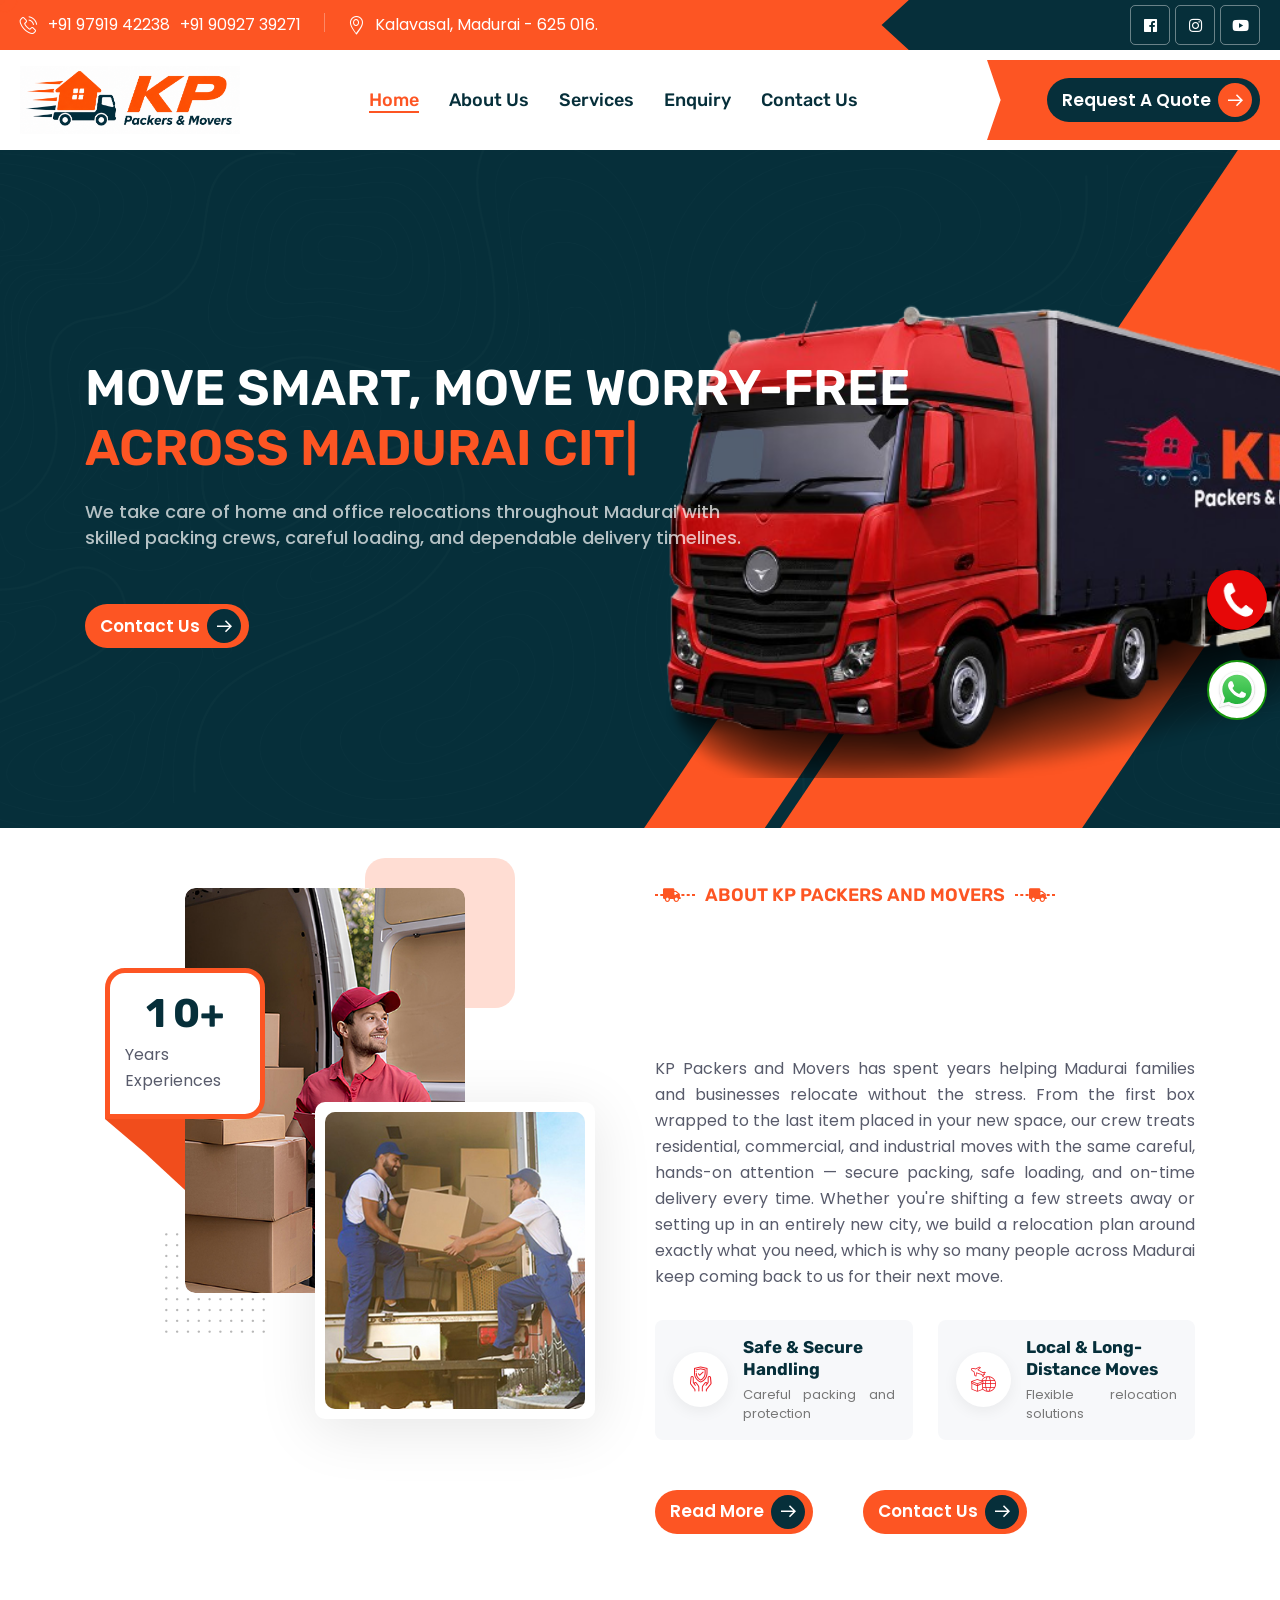
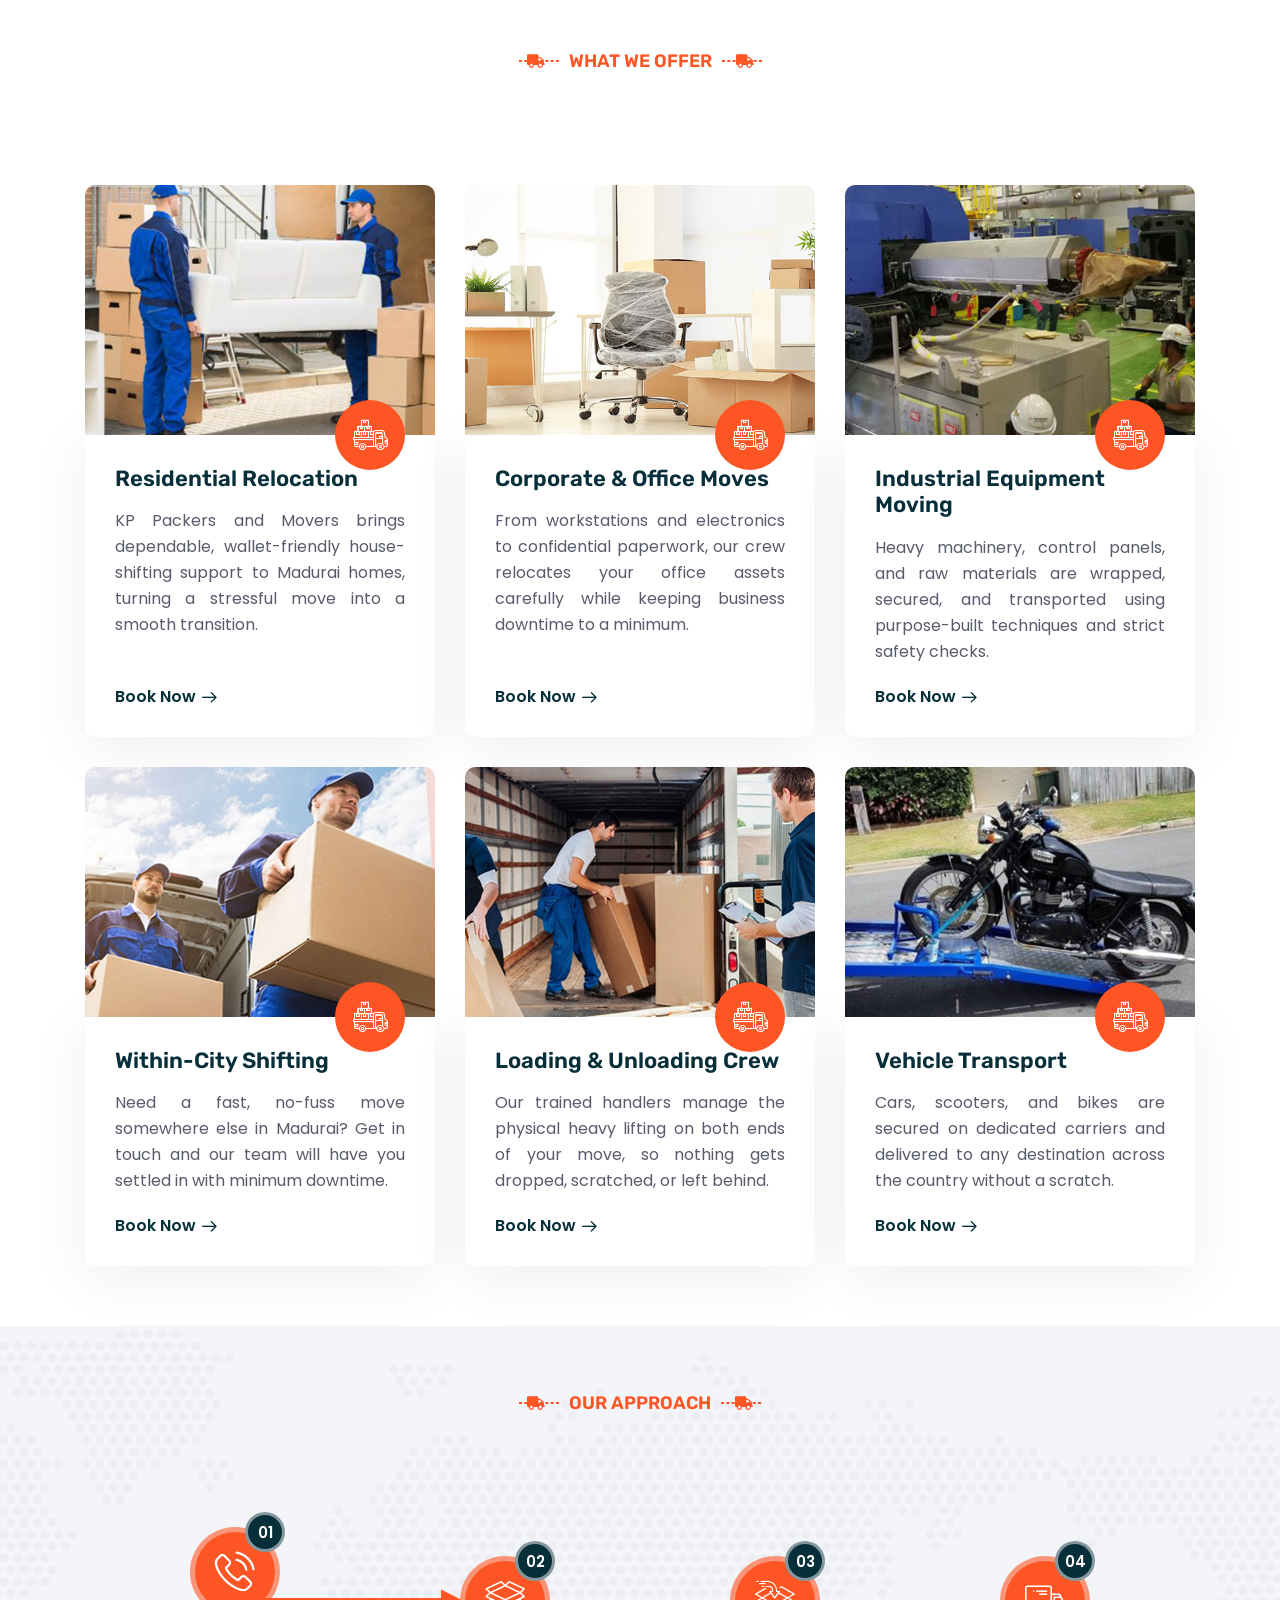
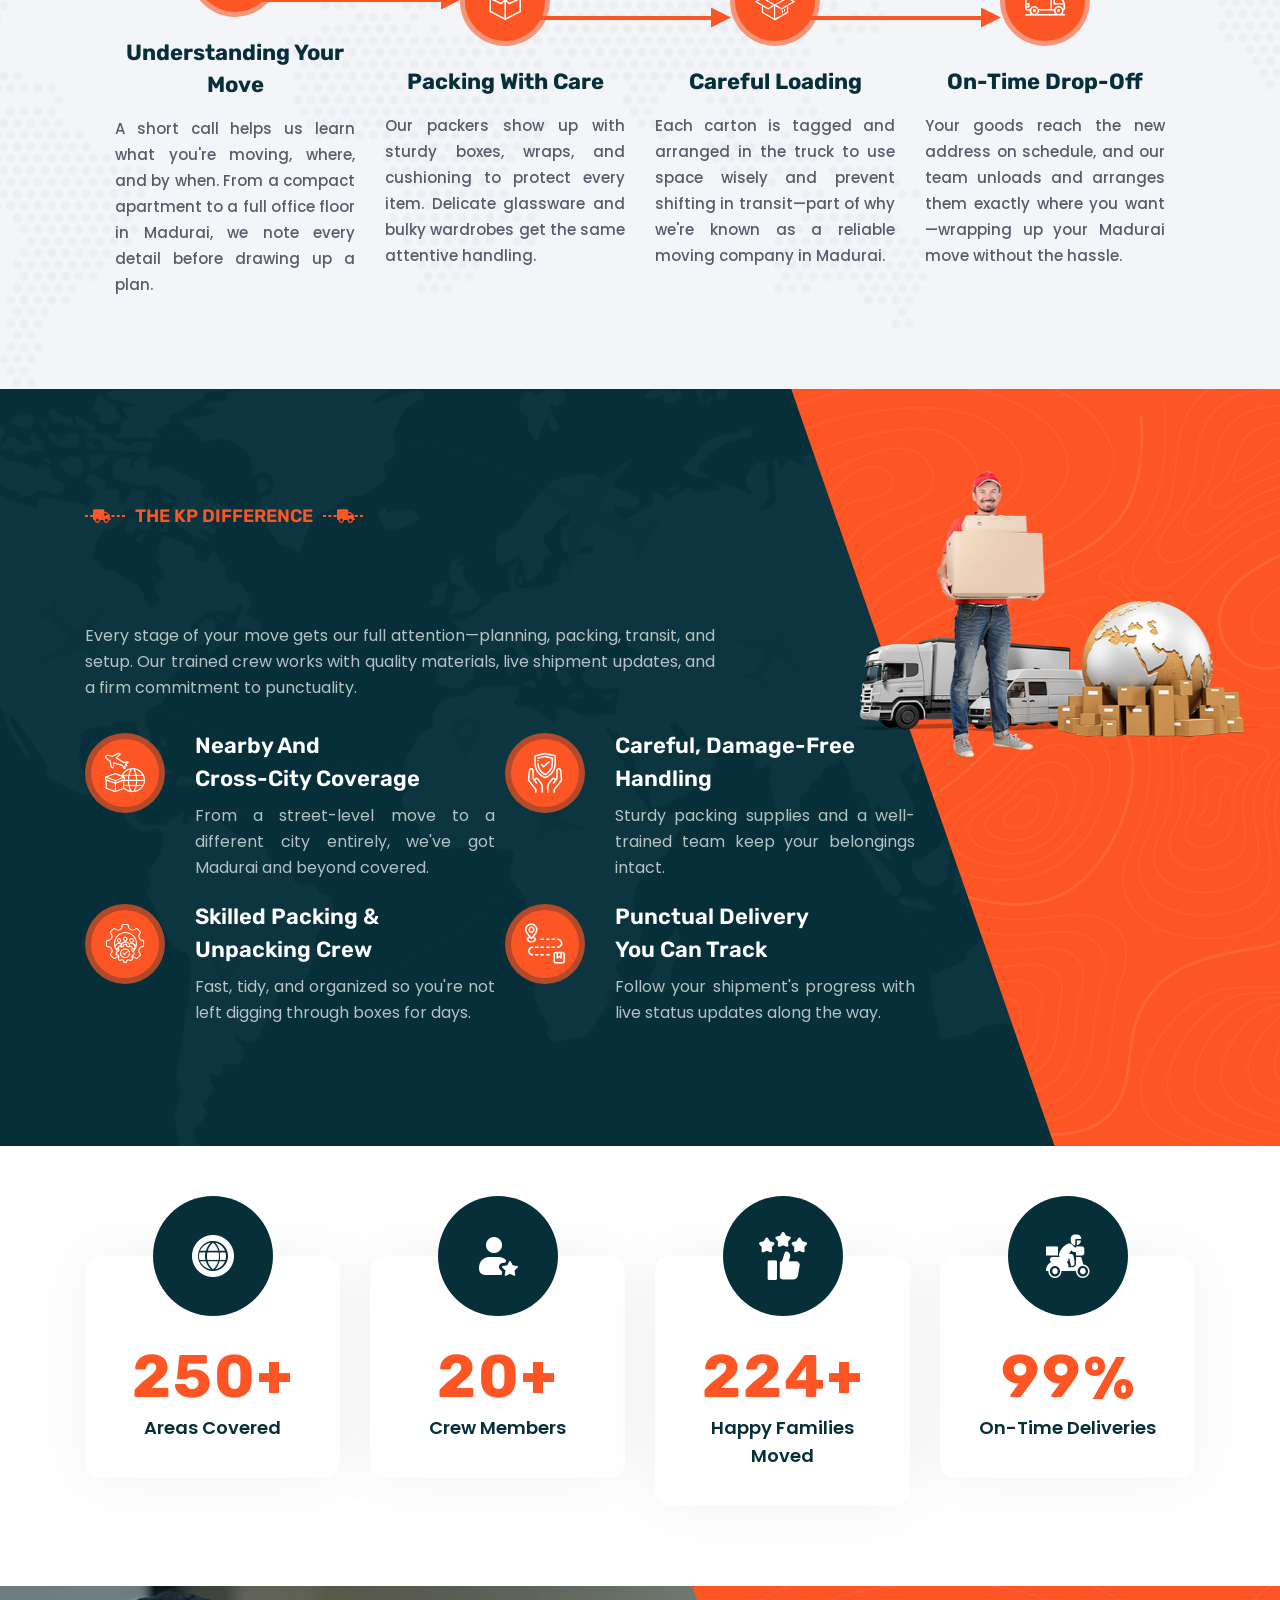
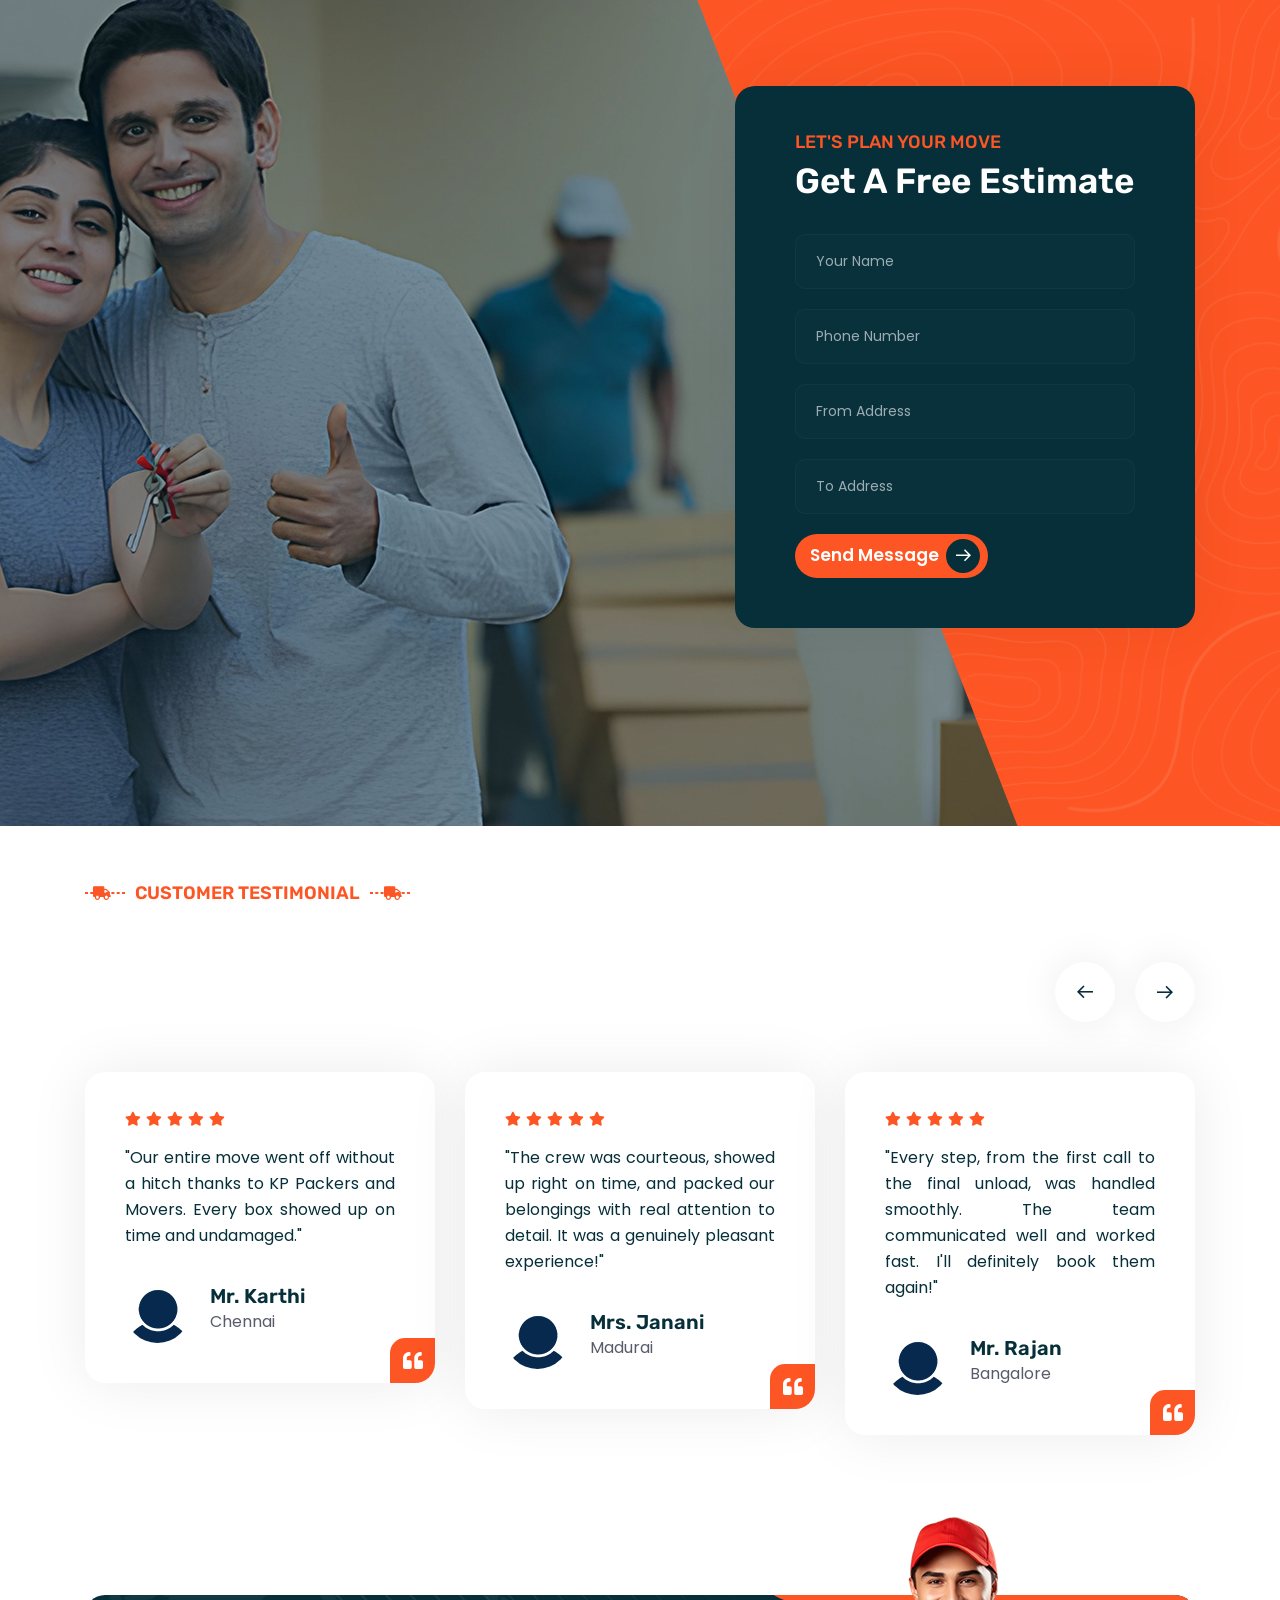
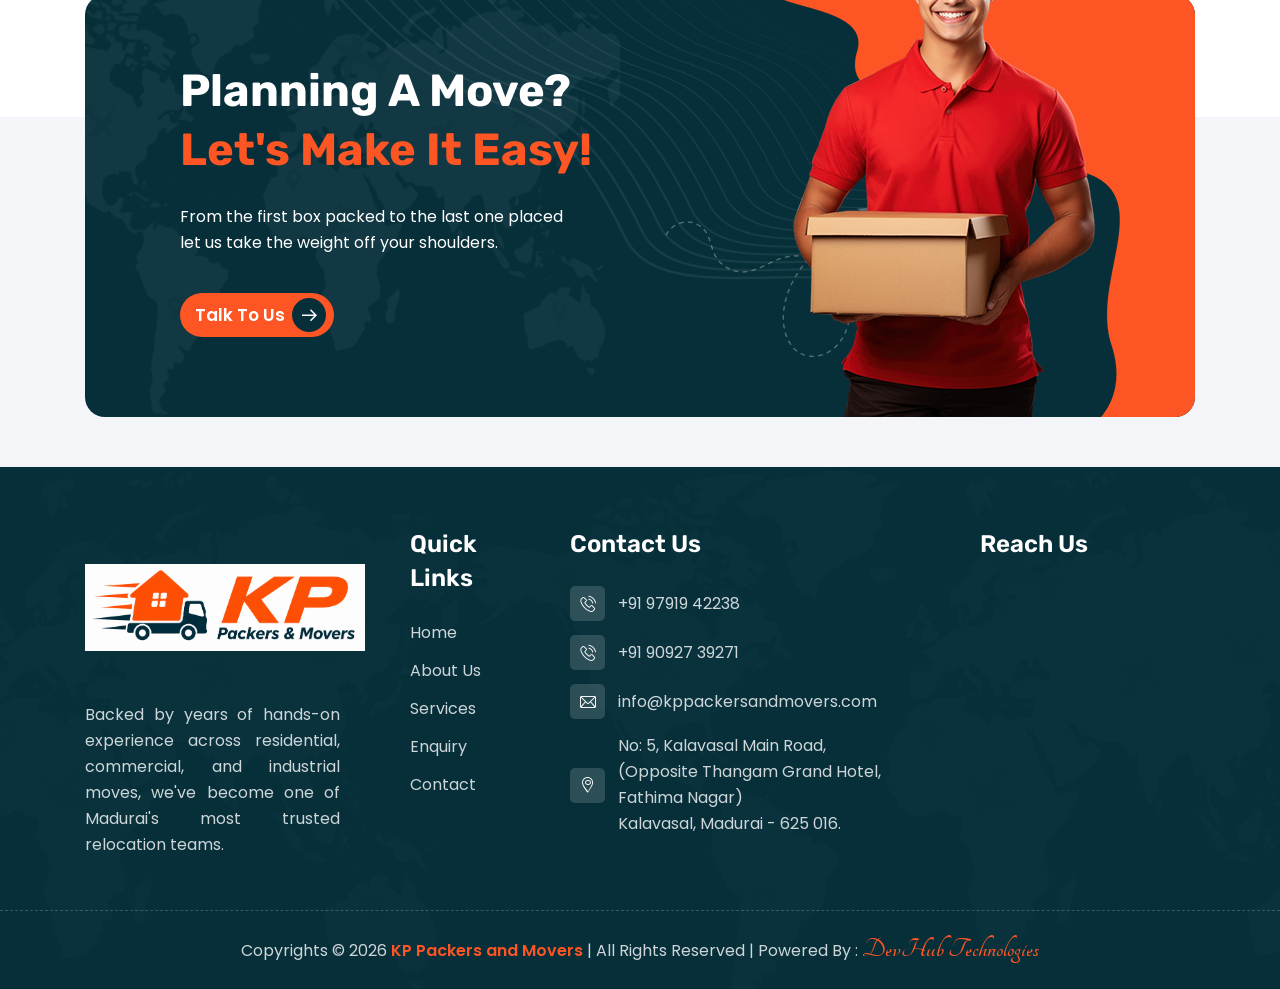
==== index.html @ ea87cc1e "Add files via upload" ====
<!DOCTYPE html>
<html lang="en">


<head>

    <meta charset="UTF-8" />
    <meta name="viewport" content="width=device-width, initial-scale=1.0" />
    <title> KP Packers and Movers | Relocation Experts in Madurai | Movers Near Madurai | Home & Office Shifting in Madurai | #1 Rated Movers in Madurai | Residential Shifting Madurai | Nearby Moving Company Madurai | Certified Relocation Team Madurai | Top Rated Shifting Company Madurai | End-to-End Moving Solutions Madurai | Household Shifting Experts Madurai | KP Movers Madurai | Movers Close To Me | Leading Relocation Company Madurai</title>

    <meta name="description" content="KP Packers and Movers delivers dependable relocation support for homes, offices, and factories across Madurai. Our team handles packing, unpacking, loading, and unloading so your move stays hassle-free from start to finish. Choose Madurai's trusted relocation partner for smooth, damage-free house and office shifting." />

    <meta name="keywords" content="Household Shifting Experts Madurai, KP Movers Madurai, Movers Close To Me, Moving Company Contact Number Madurai, Leading Relocation Company Madurai, Relocation Experts in Madurai, KP Movers Madurai City, Movers Near Madurai, Home and Office Shifting in Madurai, #1 Rated Movers in Madurai, Residential Shifting Madurai, Nearby Moving Company Madurai, Certified Relocation Team Madurai, Top Rated Shifting Company Madurai, End-to-End Moving Solutions Madurai" />

        
    <!-- favicons Icons -->
    <link rel="apple-touch-icon" sizes="180x180" href="assets/images/favicon.png" />
    <link rel="icon" type="image/png" sizes="32x32" href="assets/images/favicon.png" />
    <link rel="icon" type="image/png" sizes="16x16" href="assets/images/favicon.png" />
    <link rel="manifest" href="assets/images/favicon.png" />

    <!-- fonts -->
    <link rel="preconnect" href="https://fonts.googleapis.com/">
    <link rel="preconnect" href="https://fonts.gstatic.com/" crossorigin>
    <link
        href="https://fonts.googleapis.com/css2?family=Poppins:ital,wght@0,100;0,200;0,300;0,400;0,500;0,600;0,700;0,800;0,900;1,100;1,200;1,300;1,400;1,500;1,600;1,700;1,800;1,900&amp;display=swap"
        rel="stylesheet">
    <link href="https://fonts.googleapis.com/css2?family=Rubik:ital,wght@0,300..900;1,300..900&amp;display=swap"
        rel="stylesheet">
    <link type="text/css" rel="stylesheet" href="https://fonts.googleapis.com/css?family=Tangerine">

    <link rel="stylesheet" href="assets/css/bootstrap.min.css" />
    <link rel="stylesheet" href="assets/css/animate.min.css" />
    <link rel="stylesheet" href="assets/css/custom-animate.css" />
    <link rel="stylesheet" href="assets/css/swiper.min.css" />
    <link rel="stylesheet" href="assets/css/font-awesome-all.css" />
    <link rel="stylesheet" href="assets/css/jarallax.css" />
    <link rel="stylesheet" href="assets/css/jquery.magnific-popup.css" />
    <link rel="stylesheet" href="assets/css/flaticon.css">
    <link rel="stylesheet" href="assets/css/owl.carousel.min.css" />
    <link rel="stylesheet" href="assets/css/owl.theme.default.min.css" />
    <link rel="stylesheet" href="assets/css/nice-select.css" />
    <link rel="stylesheet" href="assets/css/jquery-ui.css" />
    <link rel="stylesheet" href="assets/css/aos.css" />
    <link rel="stylesheet" href="assets/css/odometer.min.css" />


    <link rel="stylesheet" href="assets/css/module-css/slider.css" />
    <link rel="stylesheet" href="assets/css/module-css/banner.css" />
    <link rel="stylesheet" href="assets/css/module-css/footer.css" />
    <link rel="stylesheet" href="assets/css/module-css/about.css" />
    <link rel="stylesheet" href="assets/css/module-css/service.css" />
    <link rel="stylesheet" href="assets/css/module-css/counter.css" />
    <link rel="stylesheet" href="assets/css/module-css/why-choose.css" />
    <link rel="stylesheet" href="assets/css/module-css/project.css" />
    <link rel="stylesheet" href="assets/css/module-css/video.css" />
    <link rel="stylesheet" href="assets/css/module-css/team.css" />
    <link rel="stylesheet" href="assets/css/module-css/brand.css" />
    <link rel="stylesheet" href="assets/css/module-css/download-app.css" />
    <link rel="stylesheet" href="assets/css/module-css/testimonial.css" />
    <link rel="stylesheet" href="assets/css/module-css/blog.css" />
    <link rel="stylesheet" href="assets/css/module-css/sliding-text.css" />
    <link rel="stylesheet" href="assets/css/module-css/skill.css" />
    <link rel="stylesheet" href="assets/css/module-css/process.css" />
    <link rel="stylesheet" href="assets/css/module-css/faq.css" />
    <link rel="stylesheet" href="assets/css/module-css/feature.css" />
    <link rel="stylesheet" href="assets/css/module-css/cta.css" />
    <link rel="stylesheet" href="assets/css/module-css/error.css" />
    <link rel="stylesheet" href="assets/css/module-css/page-header.css" />
    <link rel="stylesheet" href="assets/css/module-css/office-location.css" />
    <link rel="stylesheet" href="assets/css/module-css/find-transport.css" />
    <link rel="stylesheet" href="assets/css/module-css/pricing.css" />
    <link rel="stylesheet" href="assets/css/module-css/contact.css" />


    <!-- template styles -->
    <link rel="stylesheet" href="assets/css/style.css" />
    <link rel="stylesheet" href="assets/css/responsive.css" />

    <!-- Override: show services as a static 3-column grid, no carousel scroll -->
    <style>
        .services-two__carousel.owl-carousel {
            display: block !important;
        }
        .services-two__carousel.owl-carousel .owl-stage-outer {
            overflow: visible !important;
        }
        .services-two__carousel.owl-carousel .owl-stage {
            display: flex !important;
            flex-wrap: wrap !important;
            transform: none !important;
            width: 100% !important;
        }
        .services-two__carousel.owl-carousel .owl-item {
            width: 33.3333% !important;
            display: inline-block !important;
            float: none !important;
            padding: 0 15px 30px;
            box-sizing: border-box;
        }
        .services-two__carousel.owl-carousel .owl-nav,
        .services-two__carousel.owl-carousel .owl-dots {
            display: none !important;
        }
        @media (max-width: 991px) {
            .services-two__carousel.owl-carousel .owl-item {
                width: 50% !important;
            }
        }
        @media (max-width: 575px) {
            .services-two__carousel.owl-carousel .owl-item {
                width: 100% !important;
            }
        }
    </style>

</head>

<body class="custom-cursor">



    <div class="custom-cursor__cursor"></div>
    <div class="custom-cursor__cursor-two"></div>


    <div class="page-wrapper">

        <header class="main-header-two">
            <div class="main-menu-two__top">
                <div class="main-menu-two__top-inner">
                    <ul class="list-unstyled main-menu-two__contact-list">
                        <li>
                            <div class="icon">
                                <i class="icon-phone-call"></i>
                            </div>
                            <div class="text">
                                <p><a href="tel:+919791942238">+91 97919 42238</a></p>
                            </div>
                            <div class="text">
                                <p><a href="tel:+919092739271">+91 90927 39271</a></p>
                            </div>
                        </li>
                       
                        <li>
                            <div class="icon">
                                <i class="icon-location1"></i>
                            </div>
                            <div class="text">
                                <p>Kalavasal, Madurai - 625 016.</p>
                            </div>
                        </li>
                    </ul>
                    <div class="main-menu-two__top-right">
                     
                        <div class="main-menu-two__social">
                            <a href="#"><i class="fab fa-facebook"></i></a>
                            <a href="#"><i class="fab fa-instagram"></i></a>
                            <a href="#"><i class="fab fa-youtube"></i></a>
                        </div>
                    </div>
                </div>
            </div>
            <nav class="main-menu">
                <div class="main-menu-two__wrapper">
                    <div class="main-menu-two__wrapper-inner">
                        <div class="main-menu-two__left">
                            <div class="main-menu-two__logo">
                                <a href="index.html"><img src="assets/images/logo.png" alt="" style="width: 220px; height: 100px; object-fit: contain;"></a>
                            </div>
                        </div>
                        <div class="main-menu-two__main-menu-box">
                            <a href="#" class="mobile-nav__toggler"><i class="fa fa-bars"></i></a>
                            <ul class="main-menu__list">
                                
                                <li>
                                    <a href="index.html">Home</a>
                                </li>

                                <li>
                                    <a href="about-us.html">About Us</a>
                                </li>

                                <li>
                                    <a href="services.html">Services</a>
                                </li>
                                
                                 <li>
                                    <a href="enquiry.html">Enquiry</a>
                                </li>

                                <li>
                                    <a href="contact.html">Contact Us</a>
                                </li>
                            </ul>
                        </div>
                        <div class="main-menu-two__right">
                            <div class="main-menu-two__right-content">
                                <div class="main-menu-two__call">
                                    <div class="main-menu-two__call-icon">
                                        <i class="icon-phone-call"></i>
                                    </div>
                                    <div class="main-menu-two__call-content">
                                        <p class="main-menu-two__call-sub-title">Call Us</p>
                                        <h5 class="main-menu-two__call-number"><a href="tel:+919791942238">+91 97919 42238</a></h5>
                                    </div>
                                </div>
                              
                                <div class="main-menu-two__btn-box">
                                    <a href="enquiry.html" class="thm-btn">Request a Quote<span><i
                                                class="icon-right-arrow"></i></span></a>
                                </div>
                            </div>
                        </div>
                    </div>
                </div>
            </nav>
        </header>

        <div class="stricky-header stricked-menu main-menu main-menu-two">
            <div class="sticky-header__content"></div><!-- /.sticky-header__content -->
        </div><!-- /.stricky-header -->

        <!-- Banner One Start -->
        <section class="banner-one">
            <div class="banner-one__pattern"
                style="background-image: url(assets/images/shapes/banner-ong-pattern.png);"></div>
            <div class="banner-one__img" data-aos="fade-left" data-aos-duration="1000" data-aos-delay="0">
                <img src="assets/images/banner01.png" alt="" style="width: 800px; height: 500px; object-fit: contain;">
            </div>
            <div class="banner-one__line-shpae1"></div>
            <div class="banner-one__line-shpae2"></div>
            <div class="container">
                <div class="banner-one__inner">
                    <div class="banner-one__content-box">
                        <h2 class="banner-one__title">Move Smart, Move Worry-Free<br>
                            <span class="typed-effect" id="type-1" data-strings="Across Madurai City"></span>
                        </h2>
                        <p class="banner-one__text">We take care of home and office relocations throughout Madurai with<br>skilled packing crews, careful loading, and dependable delivery timelines.</p>
                        <div class="banner-one__btn-and-review-box">
                            <div class="banner-one__btn-box">
                                <a href="contact.html" class="thm-btn">Contact Us
                                    <span><i class="icon-right-arrow"></i></span>
                                </a>
                            </div>
                            
                        </div>
                    </div>
                </div>
            </div>
        </section>
        <!--Banner One End -->

        <!--About Three Start -->
        <section class="about-three">
            <div class="container">
                <div class="row">
                    <div class="col-xl-6">
                        <div class="about-three__left wow slideInLeft" data-wow-delay="100ms"
                            data-wow-duration="2500ms">
                            <div class="about-three__img-box">
                                <div class="about-three__img">
                                    <img src="assets/images/resources/about-three-img-1.jpg" alt="">
                                </div>
                                <div class="about-three__img-2">
                                    <img src="assets/images/resources/about-three-img-2.jpg" alt="">
                                </div>
                                <div class="about-three__shape-2 float-bob-y">
                                    <img src="assets/images/shapes/about-three-shape-2.png" alt="">
                                </div>
                                <div class="about-three__experience-box">
                                    <div class="about-three__count-box">
                                        <h3 class="odometer" data-count="10">00</h3>
                                        <span>+</span>
                                    </div>
                                    <p class="about-three__experience-text">Years Experiences</p>
                                </div>
                                <div class="about-three__shape-1 float-bob-x"></div>
                            </div>
                        </div>
                    </div>
                    <div class="col-xl-6">
                        <div class="about-three__right wow fadeInRight" data-wow-delay="300ms">
                            <div class="section-title text-left sec-title-animation animation-style2">
                                <div class="section-title__tagline-box">
                                    <span class="section-title__tagline-border"></span>
                                    <div class="section-title__shape-1">
                                        <i class="fas fa-truck"></i>
                                    </div>
                                    <h6 class="section-title__tagline">ABOUT KP PACKERS AND MOVERS</h6>
                                    <span class="section-title__tagline-border"></span>
                                    <div class="section-title__shape-2">
                                        <i class="fas fa-truck"></i>
                                    </div>
                                </div>
                                <h3 class="section-title__title title-animation">Madurai's Trusted <span>Relocation Partner</span>
                                </h3>
                            </div>
                            <p class="about-three__text">KP Packers and Movers has spent years helping Madurai families and businesses relocate without the stress. From the first box wrapped to the last item placed in your new space, our crew treats residential, commercial, and industrial moves with the same careful, hands-on attention — secure packing, safe loading, and on-time delivery every time. Whether you're shifting a few streets away or setting up in an entirely new city, we build a relocation plan around exactly what you need, which is why so many people across Madurai keep coming back to us for their next move.</p>
                            <ul class="key-features list-unstyled">

                            <!-- <li>
                                <div class="key-features__icon">
                                    <span class="icon-professional-services"></span>
                                </div>
                                <div class="key-features__content">
                                    <h4>10+ Years of Experience</h4>
                                    <p>Trusted relocation expertise</p>
                                </div>
                            </li> -->

                            <li>
                                <div class="key-features__icon">
                                    <span class="icon-protection"></span>
                                </div>
                                <div class="key-features__content">
                                    <h4>Safe & Secure Handling</h4>
                                    <p>Careful packing and protection</p>
                                </div>
                            </li>

                            <li>
                                <div class="key-features__icon">
                                    <span class="icon-international-shipping"></span>
                                </div>
                                <div class="key-features__content">
                                    <h4>Local & Long-Distance Moves</h4>
                                    <p>Flexible relocation solutions</p>
                                </div>
                            </li>

                            <!-- <li>
                                <div class="key-features__icon">
                                    <span class="icon-delivery-man-1"></span>
                                </div>
                                <div class="key-features__content">
                                    <h4>On-Time Delivery</h4>
                                    <p>Reliable and timely service</p>
                                </div>
                            </li> -->

                        </ul>

                            <div class="about-three__btn-and-video">
                                <div class="about-three__btn-box">
                                    <a href="about-us.html" class="thm-btn">Read More<span><i
                                                class="icon-right-arrow"></i></span></a>
                                </div>
                                
                                <div class="about-three__btn-box">
                                    <a href="contact.html" class="thm-btn">Contact Us<span><i
                                                class="icon-right-arrow"></i></span></a>
                                </div>

                            </div>
                        </div>
                    </div>
                </div>
            </div>
        </section>
        <!--About Three End -->

        
        <!-- Services Two Start -->
        <section class="services-two">
            <div class="container">

                <div class="section-title text-center sec-title-animation animation-style1">
                    <div class="section-title__tagline-box">
                        <span class="section-title__tagline-border"></span>

                        <div class="section-title__shape-1">
                            <i class="fas fa-truck"></i>
                        </div>

                        <h6 class="section-title__tagline">What We Offer</h6>

                        <span class="section-title__tagline-border"></span>

                        <div class="section-title__shape-2">
                            <i class="fas fa-truck"></i>
                        </div>
                    </div>

                    <h3 class="section-title__title title-animation">
                        Our Services<br>
                    </h3>
                </div>

                <!-- Services Grid Start -->
                <div class="services-two__grid">

                    <!-- Service 1 -->
                    <div class="services-two__single">
                        <div class="services-two__img">
                            <img src="assets/images/services/services1.jpg"
                                alt="Residential Relocation">
                        </div>

                        <div class="services-two__content">
                            <div class="services-two__icon">
                                <span class="icon-shipment"></span>
                            </div>

                            <div class="services-two__title">
                                <h3>
                                    <a href="enquiry.html">
                                        Residential Relocation
                                    </a>
                                </h3>
                            </div>

                            <p class="services-two__text">
                                KP Packers and Movers brings dependable, wallet-friendly
                                house-shifting support to Madurai homes, turning a stressful
                                move into a smooth transition.
                            </p>

                            <div class="services-two__btn">
                                <a href="enquiry.html">
                                    Book Now <span class="icon-next"></span>
                                </a>
                            </div>
                        </div>
                    </div>

                    <!-- Service 2 -->
                    <div class="services-two__single">
                        <div class="services-two__img">
                            <img src="assets/images/services/services2.jpg"
                                alt="Corporate and Office Moves">
                        </div>

                        <div class="services-two__content">
                            <div class="services-two__icon">
                                <span class="icon-shipment"></span>
                            </div>

                            <div class="services-two__title">
                                <h3>
                                    <a href="enquiry.html">
                                        Corporate & Office Moves
                                    </a>
                                </h3>
                            </div>

                            <p class="services-two__text">
                                From workstations and electronics to confidential paperwork,
                                our crew relocates your office assets carefully while keeping
                                business downtime to a minimum.
                            </p>

                            <div class="services-two__btn">
                                <a href="enquiry.html">
                                    Book Now <span class="icon-next"></span>
                                </a>
                            </div>
                        </div>
                    </div>

                    <!-- Service 3 -->
                    <div class="services-two__single">
                        <div class="services-two__img">
                            <img src="assets/images/services/services3.jpg"
                                alt="Industrial Equipment Moving">
                        </div>

                        <div class="services-two__content">
                            <div class="services-two__icon">
                                <span class="icon-shipment"></span>
                            </div>

                            <div class="services-two__title">
                                <h3>
                                    <a href="enquiry.html">
                                        Industrial Equipment Moving
                                    </a>
                                </h3>
                            </div>

                            <p class="services-two__text">
                                Heavy machinery, control panels, and raw materials are wrapped,
                                secured, and transported using purpose-built techniques and
                                strict safety checks.
                            </p>

                            <div class="services-two__btn">
                                <a href="enquiry.html">
                                    Book Now <span class="icon-next"></span>
                                </a>
                            </div>
                        </div>
                    </div>

                    <!-- Service 4 -->
                    <div class="services-two__single">
                        <div class="services-two__img">
                            <img src="assets/images/services/services4.jpg"
                                alt="Within City Shifting">
                        </div>

                        <div class="services-two__content">
                            <div class="services-two__icon">
                                <span class="icon-shipment"></span>
                            </div>

                            <div class="services-two__title">
                                <h3>
                                    <a href="enquiry.html">
                                        Within-City Shifting
                                    </a>
                                </h3>
                            </div>

                            <p class="services-two__text">
                                Need a fast, no-fuss move somewhere else in Madurai?
                                Get in touch and our team will have you settled in with
                                minimum downtime.
                            </p>

                            <div class="services-two__btn">
                                <a href="enquiry.html">
                                    Book Now <span class="icon-next"></span>
                                </a>
                            </div>
                        </div>
                    </div>

                    <!-- Service 5 -->
                    <div class="services-two__single">
                        <div class="services-two__img">
                            <img src="assets/images/services/services5.jpg"
                                alt="Loading and Unloading Crew">
                        </div>

                        <div class="services-two__content">
                            <div class="services-two__icon">
                                <span class="icon-shipment"></span>
                            </div>

                            <div class="services-two__title">
                                <h3>
                                    <a href="enquiry.html">
                                        Loading & Unloading Crew
                                    </a>
                                </h3>
                            </div>

                            <p class="services-two__text">
                                Our trained handlers manage the physical heavy lifting on
                                both ends of your move, so nothing gets dropped, scratched,
                                or left behind.
                            </p>

                            <div class="services-two__btn">
                                <a href="enquiry.html">
                                    Book Now <span class="icon-next"></span>
                                </a>
                            </div>
                        </div>
                    </div>

                    <!-- Service 6 -->
                    <div class="services-two__single">
                        <div class="services-two__img">
                            <img src="assets/images/services/services6.jpg"
                                alt="Vehicle Transport">
                        </div>

                        <div class="services-two__content">
                            <div class="services-two__icon">
                                <span class="icon-shipment"></span>
                            </div>

                            <div class="services-two__title">
                                <h3>
                                    <a href="enquiry.html">
                                        Vehicle Transport
                                    </a>
                                </h3>
                            </div>

                            <p class="services-two__text">
                                Cars, scooters, and bikes are secured on dedicated carriers
                                and delivered to any destination across the country without
                                a scratch.
                            </p>

                            <div class="services-two__btn">
                                <a href="enquiry.html">
                                    Book Now <span class="icon-next"></span>
                                </a>
                            </div>
                        </div>
                    </div>

                </div>
                <!-- Services Grid End -->

            </div>
        </section>
        <!-- Services Two End -->



         <!--Process One Start -->
        <section class="process-one">
            <div class="process-one__map" style="background-image: url(assets/images/shapes/process-one-map.png);">
            </div>
            <div class="container">
                <div class="section-title text-center sec-title-animation animation-style2">
                    <div class="section-title__tagline-box">
                        <span class="section-title__tagline-border"></span>
                        <div class="section-title__shape-1">
                            <i class="fas fa-truck"></i>
                        </div>
                        <h6 class="section-title__tagline">Our Approach</h6>
                        <span class="section-title__tagline-border"></span>
                        <div class="section-title__shape-2">
                            <i class="fas fa-truck"></i>
                        </div>
                    </div>
                    <h3 class="section-title__title title-animation">How A Move <span>Comes Together</span>
                    </h3>
                </div>
                <div class="process-one__inner">
                    <ul class="process-one__list list-unstyled">
                        <li>
                            <div class="process-one__icon">
                                <span class="icon-phone-call"></span>
                                <div class="process-one__count"></div>
                            </div>
                            <h4 class="process-one__title">Understanding Your Move</h4>
                            <p class="process-one__text">A short call helps us learn what you're moving, where, and by when. From a compact apartment to a full office floor in Madurai, we note every detail before drawing up a plan.</p>
                            <div class="process-one__shpae-1"></div>
                        </li>
                        <li>
                            <div class="process-one__icon">
                                <span class="icon-box1"></span>
                                <div class="process-one__count"></div>
                            </div>
                            <h4 class="process-one__title">Packing With Care</h4>
                            <p class="process-one__text">Our packers show up with sturdy boxes, wraps, and cushioning to protect every item. Delicate glassware and bulky wardrobes get the same attentive handling.</p>
                            <div class="process-one__shpae-1"></div>
                        </li>
                        <li>
                            <div class="process-one__icon">
                                <span class="icon-packaging"></span>
                                <div class="process-one__count"></div>
                            </div>
                            <h4 class="process-one__title">Careful Loading</h4>
                            <p class="process-one__text">Each carton is tagged and arranged in the truck to use space wisely and prevent shifting in transit—part of why we're known as a reliable moving company in Madurai.</p>
                            <div class="process-one__shpae-1"></div>
                        </li>
                        <li>
                            <div class="process-one__icon">
                                <span class="icon-truck"></span>
                                <div class="process-one__count"></div>
                            </div>
                            <h4 class="process-one__title">On-Time Drop-Off</h4>
                            <p class="process-one__text">Your goods reach the new address on schedule, and our team unloads and arranges them exactly where you want—wrapping up your Madurai move without the hassle.</p>
                        </li>
                    </ul>
                </div>
            </div>
        </section>
        <!--Process Steps One End -->

        <!--Why Choose Two Start-->
        <section class="why-choose-two">
            <div class="why-choose-two__pattern"
                style="background-image: url(assets/images/shapes/why-choose-two-pattern.png);"></div>
            <div class="why-choose-two__bg-box">
                <div class="why-choose-two__shape-bg"
                    style="background-image: url(assets/images/shapes/why-choose-two-shpae-bg.png);"></div>
            </div>
            <div class="why-choose-two__img reveal">
                <img src="assets/images/resources/why-choose-two-img-1.png" alt="">
            </div>
           
            <div class="container">
                <div class="row">
                    <div class="col-xl-8">
                        <div class="why-choose-two__left">
                            <div class="why-choose-two__title-box">
                                <div class="section-title text-left sec-title-animation animation-style1">
                                    <div class="section-title__tagline-box">
                                        <span class="section-title__tagline-border"></span>
                                        <div class="section-title__shape-1">
                                            <i class="fas fa-truck"></i>
                                        </div>
                                        <h6 class="section-title__tagline">The KP Difference</h6>
                                        <span class="section-title__tagline-border"></span>
                                        <div class="section-title__shape-2">
                                            <i class="fas fa-truck"></i>
                                        </div>
                                    </div>
                                    <h3 class="section-title__title title-animation">Why Families Choose Us:
                                    </h3>
                                </div>
                                <p class="why-choose-two__text">Every stage of your move gets our full attention—planning, packing, transit, and setup. Our trained crew works with quality materials, live shipment updates, and a firm commitment to punctuality.</p>
                            </div>
                            <div class="why-choose-two__point-box">
                                <ul class="why-choose-two__point">
                                    <li>
                                        <div class="why-choose-two__icon">
                                            <span class="icon-international-shipping"></span>
                                        </div>
                                        <div class="why-choose-two__content">
                                            <h4>Nearby and<br>Cross-City Coverage</h4>
                                            <p>From a street-level move to a different city entirely, we've got Madurai and beyond covered.</p>
                                        </div>
                                    </li>
                                    <li>
                                        <div class="why-choose-two__icon">
                                            <span class="icon-professional-services"></span>
                                        </div>
                                        <div class="why-choose-two__content">
                                            <h4>Skilled Packing &<br>Unpacking Crew</h4>
                                            <p>Fast, tidy, and organized so you're not left digging through boxes for days.</p>
                                        </div>
                                    </li>
                                </ul>
                                <ul class="why-choose-two__point why-choose-two__point--two">
                                    <li>
                                        <div class="why-choose-two__icon">
                                            <span class="icon-protection"></span>
                                        </div>
                                        <div class="why-choose-two__content">
                                            <h4>Careful, Damage-Free<br>Handling</h4>
                                            <p>Sturdy packing supplies and a well-trained team keep your belongings intact.</p>
                                        </div>
                                    </li>
                                    <li>
                                        <div class="why-choose-two__icon">
                                            <span class="icon-tracking"></span>
                                        </div>
                                        <div class="why-choose-two__content">
                                            <h4>Punctual Delivery<br>You Can Track</h4>
                                            <p>Follow your shipment's progress with live status updates along the way.</p>
                                        </div>
                                    </li>
                                </ul>
                            </div>
                         
                        </div>
                    </div>
                </div>
            </div>
        </section>
        <!--Why Choose Two End-->


        
        <!--Counter Two Start -->
        <section class="counter-two">
            <div class="container">
                <div class="row">
                    <!--Counter Two Single Start-->
                    <div class="col-xl-3 col-lg-6 col-md-6  wow fadeInLeft" data-wow-delay="100ms">
                        <div class="counter-two__single">
                            <div class="counter-two__icon">
                                <span class="icon-world-wide-web"></span>
                            </div>
                            <div class="counter-two__content">
                                <div class="counter-two__count">
                                    <h3 class="odometer" data-count="250">00</h3>
                                    <span>+</span>
                                </div>
                                <p class="counter-two__count-text">Areas Covered</p>
                            </div>
                        </div>
                    </div>
                    <!--Counter Two Single End-->
                    <!--Counter Two Single Start-->
                    <div class="col-xl-3 col-lg-6 col-md-6  wow fadeInLeft" data-wow-delay="300ms">
                        <div class="counter-two__single">
                            <div class="counter-two__icon">
                                <span class="icon-user-avatar"></span>
                            </div>
                            <div class="counter-two__content">
                                <div class="counter-two__count">
                                    <h3 class="odometer" data-count="20">00</h3>
                                    <span>+</span>
                                </div>
                                <p class="counter-two__count-text">Crew Members</p>
                            </div>
                        </div>
                    </div>
                    <!--Counter Two Single End-->
                    <!--Counter Two Single Start-->
                    <div class="col-xl-3 col-lg-6 col-md-6  wow fadeInRight" data-wow-delay="500ms">
                        <div class="counter-two__single">
                            <div class="counter-two__icon">
                                <span class="icon-rating"></span>
                            </div>
                            <div class="counter-two__content">
                                <div class="counter-two__count">
                                    <h3 class="odometer" data-count="224">00</h3>
                                    <span>+</span>
                                </div>
                                <p class="counter-two__count-text">Happy Families Moved</p>
                            </div>
                        </div>
                    </div>
                    <!--Counter Two Single End-->
                    <!--Counter Two Single Start-->
                    <div class="col-xl-3 col-lg-6 col-md-6  wow fadeInRight" data-wow-delay="700ms">
                        <div class="counter-two__single">
                            <div class="counter-two__icon">
                                <span class="icon-delivery-man-1"></span>
                            </div>
                            <div class="counter-two__content">
                                <div class="counter-two__count">
                                    <h3 class="odometer" data-count="99">00</h3>
                                    <span>%</span>
                                </div>
                                <p class="counter-two__count-text">On-Time Deliveries</p>
                            </div>
                        </div>
                    </div>
                    <!--Counter Two Single End-->
                </div>
            </div>
        </section>
        <!--Counter Two End -->

        <!--Contact One Start -->
        <section class="contact-one">
            <div class="contact-one__shape-bg"
                style="background-image: url(assets/images/shapes/contact-one-shape-bg.png);"></div>
            <div class="contact-one__bg-img"
                style="background-image: url(assets/images/backgrounds/contact-one-bg-img.jpg);"></div>
            <div class="container">
                <div class="row">
                    <div class="col-xl-6 col-lg-6">
                        <div class="contact-one__left">
                            
                            
                        </div>
                    </div>
                    <div class="col-xl-6 col-lg-6">
                        <div class="contact-one__right wow slideInRight" data-wow-delay="100ms"
                            data-wow-duration="2500ms">
                            <div class="contact-one__content">
                                <p class="contact-one__tagline">LET'S PLAN YOUR MOVE</p>
                                <h2 class="contact-one__title">Get A Free Estimate</h2>
                                <form class="contact-one__form contact-form-validated" method="post" action="send.html"  onsubmit="return submitUserForm();">
                                    <div class="contact-one__content-box">
                                        <div class="contact-one__input-box">
                                            <input type="text" placeholder="Your Name" name="name" required>
                                        </div>
                                        <div class="contact-one__input-box">
                                            <input type="text" placeholder="Phone Number" name="phone" required>
                                        </div>
                                        <div class="contact-one__input-box">
                                            <input type="text" placeholder="From Address" name="fromadd" required>
                                        </div>
                                        <div class="contact-one__input-box">
                                            <input type="text" placeholder="To Address" name="toadd" required>
                                        </div>
                                    </div>
                                    <div class="contact-one__content-bottom">
                                        <button type="submit" class="thm-btn">Send Message<span><i
                                                    class="icon-right-arrow"></i></span></button>
                                    </div>
                                    <div class="result"></div>
                                </form>
                            </div>
                        </div>
                    </div>
                </div>
            </div>
        </section>
        <!--Contact One End -->

        <!--Testimonials Two Start -->
        <section class="testimonial-two">
            <div class="container">
                <div class="section-title text-left sec-title-animation animation-style1">
                    <div class="section-title__tagline-box">
                        <span class="section-title__tagline-border"></span>
                        <div class="section-title__shape-1">
                            <i class="fas fa-truck"></i>
                        </div>
                        <h6 class="section-title__tagline">Customer Testimonial
                        </h6>
                        <span class="section-title__tagline-border"></span>
                        <div class="section-title__shape-2">
                            <i class="fas fa-truck"></i>
                        </div>
                    </div>
                    <h3 class="section-title__title title-animation">What People<br> <span>Say About Us</span>
                    </h3>
                </div>
                <div class="testimonial-two__middle">
                    <div class="testimonial-two__carousel owl-carousel owl-theme">
                        <!--Testimonial Two Single Start-->
                        <div class="item">
                            <div class="testimonial-two__single">
                                <div class="testimonial-two__single-inner">
                                    <div class="testimonial-two__shape-1">
                                        <img src="assets/images/shapes/testimonial-two-shape-1.png" alt="">
                                    </div>
                                    <div class="testimonial-two__quote">
                                        <i class="fas fa-quote-left"></i>
                                    </div>
                                    <div class="testimonial-two__ratting">
                                        <span class="fas fa-star"></span>
                                        <span class="fas fa-star"></span>
                                        <span class="fas fa-star"></span>
                                        <span class="fas fa-star"></span>
                                        <span class="fas fa-star"></span>
                                    </div>
                                    <p class="testimonial-two__text">"Our entire move went off without a hitch thanks to KP Packers and Movers. Every box showed up on time and undamaged."</p>
                                    <div class="testimonial-two__client-info">
                                        <div class="testimonial-two__client-img">
                                            <img src="assets/images/testimonial/testimonial-2-1.jpg" alt="">
                                        </div>
                                        <div class="testimonial-two__client-content">
                                            <h3><a href="#">Mr. Karthi</a></h3>
                                            <p>Chennai</p>
                                        </div>
                                    </div>
                                </div>
                            </div>
                        </div>
                        <!--Testimonial Two Single End-->
                           <!--Testimonial Two Single Start-->
                        <div class="item">
                            <div class="testimonial-two__single">
                                <div class="testimonial-two__single-inner">
                                    <div class="testimonial-two__shape-1">
                                        <img src="assets/images/shapes/testimonial-two-shape-1.png" alt="">
                                    </div>
                                    <div class="testimonial-two__quote">
                                        <i class="fas fa-quote-left"></i>
                                    </div>
                                    <div class="testimonial-two__ratting">
                                        <span class="fas fa-star"></span>
                                        <span class="fas fa-star"></span>
                                        <span class="fas fa-star"></span>
                                        <span class="fas fa-star"></span>
                                        <span class="fas fa-star"></span>
                                    </div>
                                    <p class="testimonial-two__text">"The crew was courteous, showed up right on time, and packed our belongings with real attention to detail. It was a genuinely pleasant experience!"</p>
                                    <div class="testimonial-two__client-info">
                                        <div class="testimonial-two__client-img">
                                            <img src="assets/images/testimonial/testimonial-2-1.jpg" alt="">
                                        </div>
                                        <div class="testimonial-two__client-content">
                                            <h3><a href="#">Mrs. Janani</a></h3>
                                            <p>Madurai</p>
                                        </div>
                                    </div>
                                </div>
                            </div>
                        </div>
                        <!--Testimonial Two Single End-->
                         <!--Testimonial Two Single Start-->
                        <div class="item">
                            <div class="testimonial-two__single">
                                <div class="testimonial-two__single-inner">
                                    <div class="testimonial-two__shape-1">
                                        <img src="assets/images/shapes/testimonial-two-shape-1.png" alt="">
                                    </div>
                                    <div class="testimonial-two__quote">
                                        <i class="fas fa-quote-left"></i>
                                    </div>
                                    <div class="testimonial-two__ratting">
                                        <span class="fas fa-star"></span>
                                        <span class="fas fa-star"></span>
                                        <span class="fas fa-star"></span>
                                        <span class="fas fa-star"></span>
                                        <span class="fas fa-star"></span>
                                    </div>
                                    <p class="testimonial-two__text">"Every step, from the first call to the final unload, was handled smoothly. The team communicated well and worked fast. I'll definitely book them again!"</p>
                                    <div class="testimonial-two__client-info">
                                        <div class="testimonial-two__client-img">
                                            <img src="assets/images/testimonial/testimonial-2-1.jpg" alt="">
                                        </div>
                                        <div class="testimonial-two__client-content">
                                            <h3><a href="#">Mr. Rajan</a></h3>
                                            <p>Bangalore</p>
                                        </div>
                                    </div>
                                </div>
                            </div>
                        </div>
                        <!--Testimonial Two Single End-->
                         <!--Testimonial Two Single Start-->
                        <div class="item">
                            <div class="testimonial-two__single">
                                <div class="testimonial-two__single-inner">
                                    <div class="testimonial-two__shape-1">
                                        <img src="assets/images/shapes/testimonial-two-shape-1.png" alt="">
                                    </div>
                                    <div class="testimonial-two__quote">
                                        <i class="fas fa-quote-left"></i>
                                    </div>
                                    <div class="testimonial-two__ratting">
                                        <span class="fas fa-star"></span>
                                        <span class="fas fa-star"></span>
                                        <span class="fas fa-star"></span>
                                        <span class="fas fa-star"></span>
                                        <span class="fas fa-star"></span>
                                    </div>
                                    <p class="testimonial-two__text">"Great value for what we paid. They took full ownership of the job, from the first carton packed to the last item unloaded at our new home."</p>
                                    <div class="testimonial-two__client-info">
                                        <div class="testimonial-two__client-img">
                                            <img src="assets/images/testimonial/testimonial-2-1.jpg" alt="">
                                        </div>
                                        <div class="testimonial-two__client-content">
                                            <h3><a href="#">Mrs. Roshini</a></h3>
                                            <p>Coimbatore</p>
                                        </div>
                                    </div>
                                </div>
                            </div>
                        </div>
                        <!--Testimonial Two Single End-->                      
                    </div>
                </div>
            </div>
        </section>
        <!--Testimonials Two End -->

        <!--Start Cta One-->
        <section class="cta-one">
            <div class="container">
                <div class="cta-one__inner">
                    <div class="cta-one__img">
                        <img src="assets/images/resources/cta-one-img-1.png" alt="">
                    </div>
                    <div class="cta-one__content">
                        <div class="cta-one__shape-1"
                            style="background-image: url(assets/images/shapes/cta-one-shape-1.png);"></div>
                        <div class="cta-one__shape-bg"
                            style="background-image: url(assets/images/shapes/cta-one-shape-bg.png);"></div>
                        <div class="cta-one__shape-2 float-bob-y">
                            <img src="assets/images/shapes/cta-one-shape-2.png" alt="">
                        </div>
                        <div class="cta-one__shape-3 float-bob-x">
                            <img src="assets/images/shapes/cta-one-shape-3.png" alt="">
                        </div>
                        <h2>Planning A Move?<br><span> Let's Make It Easy!</span></h2>
                        <p>From the first box packed to the last one placed<br>let us take the weight off your shoulders.</p>
                        <div class="cta-one__btn-box">
                            <a href="tel:+919791942238" class="thm-btn">Talk To Us<span><i
                                        class="icon-right-arrow"></i></span></a>
                        </div>
                    </div>
                </div>
            </div>
        </section>
        <!--End Cta One-->

        <!--Site Footer Start-->
        <footer class="site-footer">
            <div class="site-footer__shape-bg"
                style="background-image: url(assets/images/shapes/site-footer-shape-bg.png);"></div>
            <div class="container">
              
                <div class="site-footer__middle">
                    <div class="row">
                        <div class="col-xl-3 col-lg-6 col-md-6 wow fadeInUp" data-wow-delay="100ms">
                            <div class="footer-widget__column footer-widget__about">
                                <div class="footer-widget__logo">
                                    <a href="index.html"><img src="assets/images/logo.png" alt="" style="width: 280px; height: 150px; object-fit: contain;"></a>
                                </div>
                                <p class="footer-widget__about-text">Backed by years of hands-on experience across residential, commercial, and industrial moves, we've become one of Madurai's most trusted relocation teams.</p>
                                <!-- <div class="site-footer__social">
                                    <a href="#"><i class="icon-facebook-app-symbol"></i></a>
                                    <a href="#"><i class="icon-instagram"></i></a>
                                    <a href="#"><i class="fab fa-youtube"></i></a>
                                </div> -->
                            </div>
                        </div>


                        <div class="col-xl-2 col-lg-6 col-md-6 wow fadeInUp" data-wow-delay="200ms">
                            <div class="footer-widget__column footer-widget__usefull-link">
                                <div class="footer-widget__title-box">
                                    <h3 class="footer-widget__title">Quick Links</h3>
                                </div>
                                <div class="footer-widget__link-box">
                                    <ul class="footer-widget__link list-unstyled">
                                        <li><a href="index.html">Home</a></li>
                                        <li><a href="about-us.html">About Us</a></li>
                                        <li><a href="services.html">Services</a></li>
                                        <li><a href="enquiry.html">Enquiry</a></li>
                                        <li><a href="contact.html">Contact</a></li>
                                    </ul>
                                </div>
                            </div>
                        </div>

                        <div class="col-xl-4 col-lg-6 col-md-6 wow fadeInUp" data-wow-delay="400ms">
                            <div class="footer-widget__contact-box">
                                <div class="footer-widget__title-box">
                                    <h3 class="footer-widget__title">Contact Us</h3>
                                </div>
                                <ul class="footer-widget__contact list-unstyled">
                                    <li>
                                        <div class="icon">
                                            <span class="icon-phone-call"></span>
                                        </div>
                                        <div class="content">
                                            <p><a href="tel:+919791942238">+91 97919 42238</a></p>
                                        </div>
                                    </li>
                                    <li>
                                        <div class="icon">
                                            <span class="icon-phone-call"></span>
                                        </div>
                                        <div class="content">
                                            <p><a href="tel:+919092739271">+91 90927 39271</a></p>
                                        </div>
                                    </li>
                                    <li>
                                        <div class="icon">
                                            <span class="icon-email"></span>
                                        </div>
                                        <div class="content">
                                            <p><a href="mailto:info@kppackersandmovers.com">info@kppackersandmovers.com</a>
                                            </p>
                                        </div>
                                    </li>
                                    <li>
                                        <div class="icon">
                                            <span class="icon-location1"></span>
                                        </div>
                                        <div class="content">
                                            <p>No: 5, Kalavasal Main Road,</br>(Opposite Thangam Grand Hotel, </br>Fathima Nagar)</br>Kalavasal, Madurai - 625 016.</p>
                                        </div>
                                    </li>
                                </ul>
                            </div>
                        </div>

                         <div class="col-xl-3 col-lg-6 col-md-6 wow fadeInUp" data-wow-delay="300ms">
                            <div class="footer-widget__column footer-widget__services">
                                <div class="footer-widget__title-box">
                                    <h3 class="footer-widget__title">Reach Us</h3>
                                </div>
                                  <iframe src="https://www.google.com/maps?q=Madurai%2C%20Tamil%20Nadu%2C%20India&output=embed" width="100%" height="250" style="border:0;" allowfullscreen="" loading="lazy" referrerpolicy="no-referrer-when-downgrade"></iframe>
                            </div>
                        </div>
                    </div>
                </div>
            </div>
            <div class="site-footer__bottom">
                <div class="container">
                    <div class="site-footer__bottom-inner">
                        <p class="site-footer__bottom-text">Copyrights © 2026 <span id="current-year"> </span><a href="index.html">KP Packers and Movers</a> | All Rights Reserved | <span>Powered By : <a class="devhub" href="#" target="_blank">DevHub Technologies</a></span></p>
                    
                    </div>
                </div>
            </div>
        </footer>
        <!--Site Footer End-->


        <a href="https://api.whatsapp.com/send?phone=+919791942238&amp;text= Hello KP Packers and Movers, I visited your website I need more information." target="_blank" id="Whatsapp">
            <img src="assets/images/WhatsApp.svg" alt="WhatsApp">
        </a>
        
        <a href="tel:+919791942238" target="_blank" id="Phonei">
            <img src="assets/images/phone.png" alt="Phone">
        </a> 
        
        <div class="mobile-nav__wrapper">
            <div class="mobile-nav__overlay mobile-nav__toggler"></div>
            <!-- /.mobile-nav__overlay -->
            <div class="mobile-nav__content">
                <span class="mobile-nav__close mobile-nav__toggler"><i class="fa fa-times"></i></span>
                <div class="logo-box">
                    <a href="index.html" aria-label="logo image"><img src="assets/images/resources/logo-3.png" width="140"
                            alt="" /></a>
                </div>
                <!-- /.logo-box -->
                <div class="mobile-nav__container"></div>
                <!-- /.mobile-nav__container -->

                <ul class="mobile-nav__contact list-unstyled">
                    <li>
                        <i class="fa fa-envelope"></i>
                        <a href="mailto:info@kppackersandmovers.com">info@kppackersandmovers.com</a>
                    </li>
                    <li>
                        <i class="fas fa-phone"></i>
                        <a href="tel:+919791942238">+91 97919 42238</a>
                    </li>
                    <li>
                        <i class="fas fa-phone"></i>
                        <a href="tel:+919092739271">+91 90927 39271</a>
                    </li>
                </ul><!-- /.mobile-nav__contact -->
                <div class="mobile-nav__top">
                    <div class="mobile-nav__social">
                        <a href="#" class="fab fa-twitter"></a>
                        <a href="#" class="fab fa-facebook-square"></a>
                        <a href="#" class="fab fa-pinterest-p"></a>
                        <a href="#" class="fab fa-instagram"></a>
                    </div><!-- /.mobile-nav__social -->
                </div><!-- /.mobile-nav__top -->

            </div>
            <!-- /.mobile-nav__content -->
        </div>
        <!-- /.mobile-nav__wrapper -->

        <a href="#" data-target="html" class="scroll-to-target scroll-to-top">
            <span class="scroll-to-top__wrapper"><span class="scroll-to-top__inner"></span></span>
            <span class="scroll-to-top__text"> Go Back Top</span>
        </a>


            <script src="assets/js/jquery-latest.js"></script>
            <script src="assets/js/bootstrap.bundle.min.js"></script>
            <script src="assets/js/jarallax.min.js"></script>
            <script src="assets/js/jquery.ajaxchimp.min.js"></script>
            <script src="assets/js/jquery.appear.min.js"></script>
            <script src="assets/js/swiper.min.js"></script>
            <script src="assets/js/jquery.magnific-popup.min.js"></script>
            <script src="assets/js/jquery.validate.min.js"></script>
            <script src="assets/js/wNumb.min.js"></script>
            <script src="assets/js/wow.js"></script>
            <script src="assets/js/isotope.js"></script>
            <script src="assets/js/owl.carousel.min.js"></script>
            <script src="assets/js/jquery-ui.js"></script>
            <script src="assets/js/jquery.nice-select.min.js"></script>
            <script src="assets/js/marquee.min.js"></script>
            <script src="assets/js/countdown.min.js"></script>
            <script src="assets/js/jquery.circleType.js"></script>
            <script src="assets/js/jquery.fittext.js"></script>
            <script src="assets/js/jquery.lettering.min.js"></script>
            <script src="assets/js/jquery-sidebar-content.js"></script>
            <script src="assets/js/aos.js"></script>
            <script src="assets/js/odometer.min.js"></script>
            <script src="assets/js/typed-2.0.11.js"></script>
            <script src="assets/js/jquery.circle-progress.min.js"></script>
            <script src="assets/js/gsap/gsap.js"></script>
            <script src="assets/js/gsap/ScrollTrigger.js"></script>
            <script src="assets/js/gsap/SplitText.js"></script>
            <script src="assets/js/script.js"></script>

    </div><!-- /.page-wrapper -->


</body>


</html>
---- assets/css/module-css/slider.css ----
/*--------------------------------------------------------------
# Main Slider
--------------------------------------------------------------*/
.main-slider {
  position: relative;
  display: block;
  background-color: var(--tanspot-black);
  z-index: 91;
}

.main-slider .swiper-slide {
  position: relative;
  background-color: var(--tanspot-black);
}

.main-slider__pattern-bg {
  position: absolute;
  top: 0;
  left: 0;
  right: 0;
  bottom: 0;
  background-repeat: no-repeat;
  background-position: center;
  background-size: cover;
  opacity: .02;
  z-index: -1;
}

.main-slider__bg-box {
  position: absolute;
  top: 0;
  right: 0;
  bottom: 0;
  width: 47%;
  clip-path: polygon(30% 0%, 100% 0%, 100% 100%, 0% 100%);
  z-index: -1;
}

.main-slider__bg-box:before {
  content: "";
  position: absolute;
  top: 0;
  left: 0;
  right: 0;
  bottom: 0;
  background-color: rgba(var(--tanspot-black-rgb), .60);
  z-index: 1;
}

.main-slider__bg {
  position: absolute;
  top: 0;
  right: 0;
  bottom: 0;
  left: 0;
  background-repeat: no-repeat;
  background-size: cover;
  background-position: center;
  -webkit-transform: scale(1);
  transform: scale(1);
  -webkit-transition: opacity 1500ms ease-in, -webkit-transform 7000ms ease;
  transition: opacity 1500ms ease-in, -webkit-transform 7000ms ease;
  transition: transform 7000ms ease, opacity 1500ms ease-in;
  transition: transform 7000ms ease, opacity 1500ms ease-in, -webkit-transform 7000ms ease;
}

.main-slider .swiper-slide-active .main-slider__bg {
  -webkit-transform: scale(1.1);
  transform: scale(1.1);
}

.main-slider__shape-1 {
  position: absolute;
  bottom: -136px;
  right: 729px;
  top: 106px;
  width: 200px;
  background-color: var(--tanspot-base);
  z-index: -1;
  clip-path: polygon(62% 0, 62% 0, 59% 100%, 0% 100%);
  opacity: 0;
  -webkit-transform: perspective(400px) rotate(18deg) translateX(-100px);
  -ms-transform: perspective(400px) rotate(18deg) translateX(-100px);
  transform: perspective(400px) rotate(18deg) translateX(-100px);
  -webkit-transform-origin: right;
  -ms-transform-origin: right;
  transform-origin: right;
  -webkit-transition: all 1500ms ease;
  -moz-transition: all 1500ms ease;
  -ms-transition: all 1500ms ease;
  -o-transition: all 1500ms ease;
  transition: all 1500ms ease;
}

.main-slider .swiper-slide-active .main-slider__shape-1 {
  opacity: .70;
  -webkit-transform: perspective(400px) rotate(18deg) translateX(0px);
  -ms-transform: perspective(400px) rotate(18deg) translateX(0px);
  transform: perspective(400px) rotate(18deg) translateX(0px);
  -webkit-transition-delay: 2000ms;
  -moz-transition-delay: 2000ms;
  -ms-transition-delay: 2000ms;
  -o-transition-delay: 2000ms;
  transition-delay: 2000ms;
}

.main-slider__shape-2 {
  position: absolute;
  bottom: -136px;
  right: 738px;
  top: 106px;
  width: 200px;
  background-color: var(--tanspot-base);
  z-index: -1;
  clip-path: polygon(62% 0, 62% 0, 59% 100%, 0% 100%);
  transform: rotate(18deg);
  opacity: 0;
  -webkit-transform: perspective(400px) rotate(18deg) translateX(-100px);
  -ms-transform: perspective(400px) rotate(18deg) translateX(-100px);
  transform: perspective(400px) rotate(18deg) translateX(-100px);
  -webkit-transform-origin: right;
  -ms-transform-origin: right;
  transform-origin: right;
  -webkit-transition: all 1800ms ease;
  -moz-transition: all 1800ms ease;
  -ms-transition: all 1800ms ease;
  -o-transition: all 1800ms ease;
  transition: all 1800ms ease;
}

.main-slider .swiper-slide-active .main-slider__shape-2 {
  opacity: .50;
  -webkit-transform: perspective(400px) rotate(18deg) translateX(0px);
  -ms-transform: perspective(400px) rotate(18deg) translateX(0px);
  transform: perspective(400px) rotate(18deg) translateX(0px);
  -webkit-transition-delay: 2500ms;
  -moz-transition-delay: 2500ms;
  -ms-transition-delay: 2500ms;
  -o-transition-delay: 2500ms;
  transition-delay: 2500ms;
}

.main-slider .container {
  position: relative;
  z-index: 30;
}

.main-slider__content {
  position: relative;
  display: block;
  padding-top: 177px;
  padding-bottom: 180px;
  z-index: 15;
}

.main-slider__sub-title {
  position: relative;
  display: block;
  font-size: 20px;
  color: var(--tanspot-base);
  font-weight: 600;
  line-height: 1em;
  font-family: var(--tanspot-font-two);
  text-transform: uppercase;
  opacity: 0;
  -webkit-transform: perspective(400px) rotateY(0deg) translateY(-80px);
  -ms-transform: perspective(400px) rotateY(0deg) translateY(-80px);
  transform: perspective(400px) rotateY(0deg) translateY(-80px);
  -webkit-transform-origin: bottom;
  -ms-transform-origin: bottom;
  transform-origin: bottom;
  -webkit-transition: all 1500ms ease;
  -moz-transition: all 1500ms ease;
  -ms-transition: all 1500ms ease;
  -o-transition: all 1500ms ease;
  transition: all 1500ms ease;
}

.main-slider .swiper-slide-active .main-slider__sub-title {
  opacity: 1;
  -webkit-transform: perspective(400px) rotateY(0deg) translateY(0px);
  -ms-transform: perspective(400px) rotateY(0deg) translateY(0px);
  transform: perspective(400px) rotateY(0deg) translateY(0px);
  -webkit-transition-delay: 1200ms;
  -moz-transition-delay: 1200ms;
  -ms-transition-delay: 1200ms;
  -o-transition-delay: 1200ms;
  transition-delay: 1200ms;
}

.main-slider__title {
  position: relative;
  font-size: 65px;
  color: var(--tanspot-white);
  font-weight: 700;
  line-height: 1.2em;
  text-transform: uppercase;
  margin-top: 22px;
  opacity: 0;
  -webkit-transform: perspective(400px) rotateY(0deg) translateY(-80px);
  -ms-transform: perspective(400px) rotateY(0deg) translateY(-80px);
  transform: perspective(400px) rotateY(0deg) translateY(-80px);
  -webkit-transform-origin: bottom;
  -ms-transform-origin: bottom;
  transform-origin: bottom;
  -webkit-transition: all 1500ms ease;
  -moz-transition: all 1500ms ease;
  -ms-transition: all 1500ms ease;
  -o-transition: all 1500ms ease;
  transition: all 1500ms ease;
}

.main-slider__title span {
  color: var(--tanspot-base);
}

.main-slider .swiper-slide-active .main-slider__title {
  opacity: 1;
  -webkit-transform: perspective(400px) rotateY(0deg) translateY(0px);
  -ms-transform: perspective(400px) rotateY(0deg) translateY(0px);
  transform: perspective(400px) rotateY(0deg) translateY(0px);
  -webkit-transition-delay: 900ms;
  -moz-transition-delay: 900ms;
  -ms-transition-delay: 900ms;
  -o-transition-delay: 900ms;
  transition-delay: 900ms;
}

.main-slider__text {
  position: relative;
  display: block;
  font-size: 18px;
  color: rgba(var(--tanspot-white-rgb), .70);
  font-weight: 500;
  margin-top: 18px;
  margin-bottom: 43px;
  opacity: 0;
  -webkit-transform: perspective(400px) rotateY(0deg) translateY(80px);
  -ms-transform: perspective(400px) rotateY(0deg) translateY(80px);
  transform: perspective(400px) rotateY(0deg) translateY(80px);
  -webkit-transform-origin: bottom;
  -ms-transform-origin: bottom;
  transform-origin: bottom;
  -webkit-transition: all 1500ms ease;
  -moz-transition: all 1500ms ease;
  -ms-transition: all 1500ms ease;
  -o-transition: all 1500ms ease;
  transition: all 1500ms ease;
  z-index: 1;
}

.main-slider .swiper-slide-active .main-slider__text {
  opacity: 1;
  -webkit-transform: perspective(400px) rotateY(0deg) translateY(0px);
  -ms-transform: perspective(400px) rotateY(0deg) translateY(0px);
  transform: perspective(400px) rotateY(0deg) translateY(0px);
  -webkit-transition-delay: 1400ms;
  -moz-transition-delay: 1400ms;
  -ms-transition-delay: 1400ms;
  -o-transition-delay: 1400ms;
  transition-delay: 1400ms;
}

.main-slider__btn-box {
  position: relative;
  display: block;
  opacity: 0;
  -webkit-transform: perspective(400px) rotateY(0deg) translateY(80px);
  -ms-transform: perspective(400px) rotateY(0deg) translateY(80px);
  transform: perspective(400px) rotateY(0deg) translateY(80px);
  -webkit-transform-origin: bottom;
  -ms-transform-origin: bottom;
  transform-origin: bottom;
  -webkit-transition: all 1500ms ease;
  -moz-transition: all 1500ms ease;
  -ms-transition: all 1500ms ease;
  -o-transition: all 1500ms ease;
  transition: all 1500ms ease;
}

.main-slider__btn-box .thm-btn::before,
.main-slider__btn-box .thm-btn::after {
  background-color: var(--tanspot-white);
}

.main-slider__btn-box .thm-btn:hover {
  color: var(--tanspot-base);
}

.main-slider__btn-box .thm-btn:hover>span {
  background-color: var(--tanspot-base);
  color: var(--tanspot-white);
}

.main-slider .swiper-slide-active .main-slider__btn-box {
  opacity: 1;
  -webkit-transform: perspective(400px) rotateY(0deg) translateY(0px);
  -ms-transform: perspective(400px) rotateY(0deg) translateY(0px);
  transform: perspective(400px) rotateY(0deg) translateY(0px);
  -webkit-transition-delay: 2000ms;
  -moz-transition-delay: 2000ms;
  -ms-transition-delay: 2000ms;
  -o-transition-delay: 2000ms;
  transition-delay: 2000ms;
}

.main-slider__map {
  position: absolute;
  top: 90px;
  left: -235px;
  opacity: 0;
  -webkit-transform: perspective(400px) rotateY(0deg) translateX(-300px);
  -ms-transform: perspective(400px) rotateY(0deg) translateX(-300px);
  transform: perspective(400px) rotateY(0deg) translateX(-300px);
  -webkit-transform-origin: right;
  -ms-transform-origin: right;
  transform-origin: right;
  -webkit-transition: all 1500ms ease;
  -moz-transition: all 1500ms ease;
  -ms-transition: all 1500ms ease;
  -o-transition: all 1500ms ease;
  transition: all 1500ms ease;
  z-index: -1;
}

.main-slider__map img {
  width: auto;
}

.main-slider .swiper-slide-active .main-slider__map {
  opacity: .30;
  -webkit-transform: perspective(400px) rotateY(0deg) translateX(0px);
  -ms-transform: perspective(400px) rotateY(0deg) translateX(0px);
  transform: perspective(400px) rotateY(0deg) translateX(0px);
  -webkit-transition-delay: 1000ms;
  -moz-transition-delay: 1000ms;
  -ms-transition-delay: 1000ms;
  -o-transition-delay: 1000ms;
  transition-delay: 1000ms;
}


#main-slider-pagination {
  position: absolute;
  left: auto;
  right: 60px;
  top: 50%;
  bottom: 0;
  transform: translateY(-50%);
  padding: 0;
  margin: 0;
  height: 80px;
  width: auto;
  z-index: 100;
}

#main-slider-pagination::before {
  position: absolute;
  top: -105px;
  left: 50%;
  width: 4px;
  height: 85px;
  background: rgb(255, 255, 255);
  background: linear-gradient(0deg, rgba(255, 255, 255, 1) 14%, rgba(255, 255, 255, 0.7595413165266106) 35%, rgba(255, 255, 255, 0.5746673669467788) 57%, rgba(255, 255, 255, 0.19371498599439774) 95%);
  transform: translateX(-50%);
  opacity: 0.3;
  content: "";
}

#main-slider-pagination::after {
  position: absolute;
  bottom: -105px;
  left: 50%;
  width: 4px;
  height: 85px;
  background: rgb(255, 255, 255);
  background: linear-gradient(180deg, rgba(255, 255, 255, 1) 14%, rgba(255, 255, 255, 0.7595413165266106) 35%, rgba(255, 255, 255, 0.5746673669467788) 57%, rgba(255, 255, 255, 0.19371498599439774) 95%);
  transform: translateX(-50%);
  opacity: 0.3;
  content: "";
}

#main-slider-pagination .swiper-pagination-bullet {
  position: relative;
  display: block;
  width: 10px;
  height: 10px;
  padding: 0;
  margin: 0;
  background: rgba(var(--tanspot-white-rgb), 0.4);
  border-radius: 50%;
  opacity: 1;
  transition: all 200ms linear;
  transition-delay: 0.1s;
}

#main-slider-pagination .swiper-pagination-bullet.swiper-pagination-bullet-active {
  background: rgba(var(--tanspot-white-rgb), 1);
}

#main-slider-pagination .swiper-pagination-bullet::before {
  position: absolute;
  top: -8px;
  left: -8px;
  bottom: -8px;
  right: -8px;
  border: 1px solid rgba(var(--tanspot-white-rgb), 0.4);
  border-radius: 50%;
  transform: scaleX(0);
  transition: all 200ms linear;
  transition-delay: 0.1s;
  content: "";
}

#main-slider-pagination .swiper-pagination-bullet.swiper-pagination-bullet-active::before,
#main-slider-pagination .swiper-pagination-bullet:hover {
  transform: scaleX(1.0);
  border: 1px solid rgba(var(--tanspot-white-rgb), 1.0);
}

#main-slider-pagination .swiper-pagination-bullet+.swiper-pagination-bullet {
  margin-top: 25px;
}





/*--------------------------------------------------------------
  # End
  --------------------------------------------------------------*/
---- assets/css/module-css/banner.css ----
/*==============================================
    Banner One
===============================================*/
.banner-one {
    position: relative;
    display: block;
    background-color: var(--tanspot-black);
    padding: 182px 0 180px;
    overflow: hidden;
    z-index: 5;
}

.banner-one__pattern {
    position: absolute;
    top: 0;
    left: 0;
    right: 0;
    bottom: 0;
    background-repeat: no-repeat;
    background-position: center;
    background-size: cover;
    opacity: .02;
    z-index: -1;
}

.banner-one__line-shpae1 {
    position: absolute;
    top: -300px;
    bottom: -300px;
    right: -5px;
    width: 250px;
    background-color: var(--tanspot-base);
    transform: rotate(34deg);
    z-index: -1;
}

.banner-one__line-shpae2 {
    position: absolute;
    top: 310px;
    bottom: -150px;
    right: 452px;
    width: 100px;
    background-color: var(--tanspot-base);
    transform: rotate(34deg);
    z-index: -1;
}

.banner-one__inner {
    position: relative;
    display: block;
}

.banner-one__content-box {
    position: relative;
    display: block;
}

.banner-one__sub-title {
    position: relative;
    display: block;
    font-size: 20px;
    color: var(--tanspot-base);
    font-weight: 600;
    line-height: 1em;
    font-family: var(--tanspot-font-two);
    text-transform: uppercase;
}

.banner-one__title {
    font-size: 50px;
    color: var(--tanspot-white);
    font-weight: 600;
    text-transform: uppercase;
    line-height: 1.2em;
    margin-top: 26px;
    margin-bottom: 21px;
}

.banner-one__title span {
    color: var(--tanspot-base);
}

.banner-one__text {
    font-size: 18px;
    color: rgba(var(--tanspot-white-rgb), .70);
    font-weight: 500;
}

.banner-one__btn-and-review-box {
    position: relative;
    display: flex;
    align-items: center;
    flex-wrap: wrap;
    gap: 30px;
    margin-top: 53px;
}

.banner-one__btn-box {
    position: relative;
    display: block;
}

.banner-one__btn-box .thm-btn::before,
.banner-one__btn-box .thm-btn::after {
    background-color: var(--tanspot-white);
}

.banner-one__btn-box .thm-btn:hover {
    color: var(--tanspot-base);
}

.banner-one__btn-box .thm-btn:hover>span {
    background-color: var(--tanspot-base);
    color: var(--tanspot-white);
}

.banner-one__review-box {
    position: relative;
    display: flex;
    align-items: center;
}

.banner-one__review-box ul {
    position: relative;
    display: block;
}

.banner-one__review-box ul li {
    position: relative;
    display: block;
    float: left;
}

.banner-one__review-box ul li+li {
    margin-left: -20px;
}

.banner-one__review-box ul li .img-box {
    position: relative;
    display: block;
    width: 50px;
    height: 50px;
    border-radius: 50%;
    overflow: hidden;
    border: 2px solid var(--tanspot-base);
}

.banner-one__review-box ul li .img-box img {
    width: 100%;
}

.banner-one__review-box .text-box {
    position: relative;
    display: block;
    margin-left: 10px;
    flex: 1;
}

.banner-one__review-box .text-box h2 {
    color: var(--tanspot-white);
    font-size: 22px;
    line-height: 30px;
    font-weight: 600;
    text-transform: capitalize;
}

.banner-one__review-box .text-box p {
    color: var(--tanspot-white);
    font-size: 16px;
    line-height: 22px;
    font-weight: 500;
}

.banner-one__img {
    position: absolute;
    bottom: 0;
    right: 0;
}

.banner-one__img img {
    width: auto;
    animation: leftRight 4s ease-in-out infinite;
}

.banner-one__shape-3 {
    position: absolute;
    top: 0;
    right: 125px;
}

.banner-one__shape-3 img {
    width: auto;
}

/*==============================================
    Banner Two
===============================================*/
.banner-two {
    position: relative;
    display: block;
    background-color: var(--tanspot-black);
    padding: 135px 0 135px;
    overflow: hidden;
    z-index: 1;
}

.banner-two__pattern {
    position: absolute;
    top: 0;
    left: 0;
    right: 0;
    bottom: 0;
    background-repeat: no-repeat;
    background-position: center;
    background-size: cover;
    opacity: .02;
    z-index: -1;
}

.banner-two__map-1 {
    position: absolute;
    bottom: 130px;
    left: 100px;
    opacity: .05;
    z-index: -1;
}

.banner-two__map-1 img {
    width: auto;
}

.banner-two__left {
    position: relative;
    display: block;
    margin-right: 50px;
}

.banner-two__sub-title {
    position: relative;
    display: block;
    font-size: 20px;
    color: var(--tanspot-base);
    font-weight: 600;
    line-height: 1em;
    font-family: var(--tanspot-font-two);
    text-transform: uppercase;
}

.banner-two__title {
    position: relative;
    font-size: 65px;
    color: var(--tanspot-white);
    font-weight: 700;
    line-height: 1.2em;
    text-transform: uppercase;
    margin-top: 22px;
    margin-bottom: 19px;
}

.banner-two__title span {
    color: var(--tanspot-base);
}

.banner-two__text {
    position: relative;
    display: block;
    font-size: 18px;
    color: rgba(var(--tanspot-white-rgb), .70);
    font-weight: 500;
}


.banner-two__tab-box {
    position: relative;
    display: block;
    margin-top: 47px;
}

.banner-two__tab-box .tab-buttons {
    position: relative;
    display: block;
}

.banner-two__tab-box .tab-buttons .tab-btn {
    position: relative;
    display: inline-block;
    background: var(--tanspot-white);
    padding: 7px 20px 7px;
    cursor: pointer;
    border-radius: var(--tanspot-bdr-radius);
    z-index: 1;
}

.banner-two__tab-box .tab-buttons .tab-btn:before {
    position: absolute;
    top: 0;
    left: 0;
    right: 0;
    bottom: 0;
    height: 0%;
    content: "";
    background: var(--tanspot-base);
    border-radius: var(--tanspot-bdr-radius);
    transition: all 0.3s ease;
    z-index: -1;
}

.banner-two__tab-box .tab-buttons .tab-btn.active-btn:before {
    height: 100%;
}

.banner-two__tab-box .tab-buttons .tab-btn p {
    color: var(--tanspot-black);
    font-size: 16px;
    line-height: 26px;
    font-weight: 600;
    text-transform: capitalize;
    transition: all 0.3s ease;
}

.banner-two__tab-box .tab-buttons .tab-btn.active-btn p {
    color: var(--tanspot-white);
}

.banner-two__tab-box .tabs-content {
    position: relative;
    display: block;
    z-index: 1;
}

.banner-two__tab-box .tabs-content .tab {
    position: relative;
    display: none;
    -webkit-transform: translateY(10px);
    -ms-transform: translateY(10px);
    transform: translateY(10px);
    -webkit-transition: all 900ms ease;
    -moz-transition: all 900ms ease;
    -ms-transition: all 900ms ease;
    -o-transition: all 900ms ease;
    transition: all 900ms ease;
    z-index: 10;
}

.banner-two__tab-box .tabs-content .tab.active-tab {
    display: block;
    margin-top: 0px;
    -webkit-transform: translateY(0px);
    -ms-transform: translateY(0px);
    transform: translateY(0px);
}

.banner-two__tab-form-box {
    position: relative;
    display: block;
}

.banner-two__tab-form {
    position: relative;
    display: block;
    margin-top: 10px;
}

.banner-two__tab-form-input-box {
    position: relative;
    display: block;
}

.banner-two__tab-form-input-box input[type="email"] {
    color: var(--tanspot-white);
    font-size: 16px;
    font-weight: 600;
    height: 60px;
    width: 100%;
    background-color: transparent;
    outline: none;
    border: 1px solid var(--tanspot-base);
    border-radius: var(--tanspot-bdr-radius);
    padding-right: 80px;
    padding-left: 20px;
}

.banner-two__tab-form-btn {
    position: absolute;
    top: 5px;
    right: 5px;
    bottom: 5px;
    border: none;
    width: 55px;
    display: flex;
    align-items: center;
    justify-content: center;
    font-size: 20px;
    color: var(--tanspot-white);
    background-color: var(--tanspot-base);
    border-radius: var(--tanspot-bdr-radius);
    -webkit-transition: all 500ms ease;
    transition: all 500ms ease;
}

.banner-two__tab-form-btn span {
    position: relative;
    display: inline-block;
    font-weight: 700;
}

.banner-two__tab-form-btn:hover {
    color: var(--tanspot-base);
    background-color: var(--tanspot-white);
}


.banner-two__right {
    position: relative;
    display: block;
    margin-top: 15px;
    margin-left: 20px;
}

.banner-two__form-box {
    position: relative;
    display: block;
    background: #042a35;
    padding: 55px 40px 55px;
    border-radius: var(--tanspot-bdr-radius);
    z-index: 2;
}

.banner-two__form {
    position: relative;
    display: block;
}

.banner-two__form .input-box {
    position: relative;
    display: block;
    margin-bottom: 30px;
}

.banner-two__form .input-box .icon {
    position: absolute;
    top: 16px;
    right: 20px;
}

.banner-two__form .input-box .icon span::before {
    position: relative;
    display: inline-block;
    color: rgba(var(--tanspot-white-rgb), .60);
    font-size: 15px;
}

.banner-two__form .input-box input[type="text"],
.banner-two__form .input-box input[type="email"] {
    position: relative;
    display: block;
    height: 55px;
    width: 100%;
    background-color: rgba(var(--tanspot-white-rgb), .01);
    border: 1px solid rgba(var(--tanspot-white-rgb), .03);
    padding-left: 20px;
    padding-right: 40px;
    outline: none;
    font-size: 14px;
    font-weight: 400;
    color: rgba(var(--tanspot-white-rgb), .60);
    border-radius: 10px;
    font-family: var(--tanspot-font);
}

.banner-two__form .input-box .select-box {
    width: 100%;
}

.banner-two__form .input-box .nice-select {
    position: relative;
    display: block;
    height: 55px;
    width: 100%;
    background-color: rgba(var(--tanspot-white-rgb), .01);
    border: 1px solid rgba(var(--tanspot-white-rgb), .03);
    padding-left: 20px;
    padding-right: 40px;
    outline: none;
    font-size: 14px;
    line-height: 55px;
    font-weight: 400;
    color: rgba(var(--tanspot-white-rgb), .60);
    border-radius: 10px;
    font-family: var(--tanspot-font);
    float: none;
}

.banner-two__form .input-box .nice-select:after {
    position: absolute;
    top: 18px;
    right: 23px;
    width: 8px;
    height: 8px;
    border-bottom: 1px solid rgba(var(--tanspot-white-rgb), .60);
    border-right: 1px solid rgba(var(--tanspot-white-rgb), .60);
    margin-top: 0px;
    z-index: 10;
}

.banner-two__form .input-box .nice-select .option {
    color: var(--tanspot-white);
}

.banner-two__form .input-box textarea {
    position: relative;
    display: block;
    background-color: rgba(var(--tanspot-white-rgb), .01);
    border: 1px solid rgba(var(--tanspot-white-rgb), .03);
    padding-left: 20px;
    padding-right: 40px;
    outline: none;
    font-size: 14px;
    font-weight: 400;
    color: rgba(var(--tanspot-white-rgb), .60);
    border-radius: 10px;
    font-family: var(--tanspot-font);
    width: 100%;
    height: 140px;
    padding-top: 11px;
    outline: none;
    resize: none;
}

.banner-two__form .input-box .icon.style2 {
    top: 11%;
    transform: translateY(0%);
}

.banner-two__form-btn {
    position: relative;
    display: block;
}

.banner-two__form-btn .thm-btn {
    border: none;
}

/*==============================================
    End
===============================================*/
---- assets/css/module-css/footer.css ----
/*==============================================
    Site Footer
===============================================*/
.site-footer {
    position: relative;
    display: block;
    background-color: var(--tanspot-black);
    overflow: hidden;
    z-index: 1;
}

.site-footer__shape-bg {
    position: absolute;
    top: 0;
    left: 0;
    right: 0;
    bottom: 0;
    background-repeat: no-repeat;
    background-position: center;
    background-size: cover;
    opacity: .05;
    z-index: -1;
}

.site-footer__top {
    position: relative;
    display: block;
}

.footer-widget__newsletter {
    position: relative;
    display: flex;
    align-items: center;
    justify-content: space-between;
    flex-wrap: wrap;
    padding: 110px 0px 73px;
}

.footer-widget__newsletter-title {
    font-size: 35px;
    font-weight: 700;
    line-height: 1.3em;
    color: var(--tanspot-white);
}

.footer-widget__newsletter-form {
    position: relative;
    display: flex;
    align-items: center;
    gap: 10px;
    max-width: 550px;
    width: 100%;
}

.footer-widget__newsletter-form-input-box {
    position: relative;
    display: block;
    max-width: 353px;
    width: 100%;
}

.footer-widget__newsletter-form-input-box input[type="email"] {
    font-size: 16px;
    height: 54px;
    width: 100%;
    background-color: rgba(var(--tanspot-white-rgb), .10);
    outline: none;
    border: none;
    color: rgba(var(--tanspot-white-rgb), .80);
    font-weight: 400;
    border-radius: 27px;
    padding-right: 20px;
    padding-left: 20px;
}

.footer-widget__newsletter-form .thm-btn {
    border: none;
}

.footer-widget__newsletter-form .thm-btn::before,
.footer-widget__newsletter-form .thm-btn::after {
    background-color: var(--tanspot-white);
}

.footer-widget__newsletter-form .thm-btn:hover {
    color: var(--tanspot-base);
}

.footer-widget__newsletter-form .thm-btn:hover>span {
    background-color: var(--tanspot-base);
    color: var(--tanspot-white);
}

.site-footer__middle {
    position: relative;
    display: block;
    padding: 60px 0 30px;
}

.footer-widget__about {
    position: relative;
    display: block;
    margin-top: 5px;
}

.footer-widget__logo {
    position: relative;
    display: block;
}

.footer-widget__about-text {
    color: rgba(var(--tanspot-white-rgb), .80);
    margin-top: 20px;
    margin-bottom: 22px;
}

.site-footer__social {
    display: -webkit-box;
    display: -ms-flexbox;
    display: flex;
    -webkit-box-align: center;
    -ms-flex-align: center;
    align-items: center;
    margin-top: 20px;
    border-top: 1px dashed rgba(var(--tanspot-white-rgb), .20);
    padding-top: 20px;
}

.site-footer__social a {
    position: relative;
    height: 40px;
    width: 40px;
    display: -webkit-box;
    display: -ms-flexbox;
    display: flex;
    -webkit-box-align: center;
    -ms-flex-align: center;
    align-items: center;
    -webkit-box-pack: center;
    -ms-flex-pack: center;
    justify-content: center;
    text-align: center;
    color: var(--tanspot-white);
    background-color: rgba(var(--tanspot-white-rgb), .15);
    font-size: 16px;
    border-radius: 50%;
    overflow: hidden;
    -webkit-transition: all 500ms ease;
    transition: all 500ms ease;
    z-index: 1;
}

.site-footer__social a:hover {
    color: var(--tanspot-white);
    background-color: var(--tanspot-base);
}

.site-footer__social a:after {
    position: absolute;
    content: "";
    top: 0;
    left: 0;
    right: 0;
    height: 100%;
    background-color: var(--tanspot-base);
    -webkit-transition-delay: .1s;
    transition-delay: .1s;
    -webkit-transition-timing-function: ease-in-out;
    transition-timing-function: ease-in-out;
    -webkit-transition-duration: .4s;
    transition-duration: .4s;
    -webkit-transition-property: all;
    transition-property: all;
    opacity: 1;
    -webkit-transform-origin: top;
    transform-origin: top;
    -webkit-transform-style: preserve-3d;
    transform-style: preserve-3d;
    -webkit-transform: scaleY(0);
    transform: scaleY(0);
    z-index: -1;
}

.site-footer__social a:hover:after {
    opacity: 1;
    -webkit-transform: scaleY(1);
    transform: scaleY(1);
}

.site-footer__social a+a {
    margin-left: 10px;
}

.footer-widget__title-box {
    position: relative;
    display: block;
    margin-bottom: 25px;
}

.footer-widget__title {
    font-size: 24px;
    font-weight: 600;
    line-height: 34px;
    color: var(--tanspot-white);
    text-transform: capitalize;
}

.footer-widget__right-bottom {
    position: relative;
    display: block;
    margin-left: 75px;
}

.footer-widget__usefull-link {
    position: relative;
    display: block;
    margin-left: 40px;
}

.footer-widget__link-box {
    position: relative;
    display: block;
}

.footer-widget__link {
    position: relative;
    display: block;
}

.footer-widget__link li {
    position: relative;
    display: block;
}

.footer-widget__link li+li {
    margin-top: 12px;
}

.footer-widget__link li a {
    color: rgba(var(--tanspot-white-rgb), .80);
    text-transform: capitalize;
    -webkit-transition: all 500ms ease;
    transition: all 500ms ease;
}

.footer-widget__link li a:hover {
    color: var(--tanspot-base);
}

.footer-widget__link-2 {
    margin-left: 55px;
}

.footer-widget__services {
    position: relative;
    display: block;
    margin-left: 70px;
}

.footer-widget__contact-box {
    position: relative;
    display: block;
    margin-left: 40px;
}

.footer-widget__contact {
    position: relative;
    display: block;
}

.footer-widget__contact li {
    position: relative;
    display: flex;
    align-items: center;
    gap: 13px;
}

.footer-widget__contact li+li {
    margin-top: 14px;
}

.footer-widget__contact li .icon {
    position: relative;
    display: flex;
    align-items: center;
    justify-content: center;
    width: 35px;
    height: 35px;
    background-color: rgba(var(--tanspot-white-rgb), .15);
    border-radius: 5px;
    -webkit-transition: all 500ms ease;
    transition: all 500ms ease;
}

.footer-widget__contact li:hover .icon {
    background-color: var(--tanspot-base);
}

.footer-widget__contact li .icon span {
    position: relative;
    display: inline-block;
    font-size: 16px;
    color: var(--tanspot-white);
    -webkit-transition: all 500ms ease;
    transition: all 500ms ease;
}

.footer-widget__contact li:hover .icon span {
    color: var(--tanspot-white);
}

.footer-widget__contact li .content {
    position: relative;
    display: block;
    flex: 1;
}

.footer-widget__contact li .content h3 {
    font-size: 15px;
    font-weight: 700;
    line-height: 25px;
    text-transform: uppercase;
    color: var(--tanspot-white);
}

.footer-widget__contact li .content p {
    color: rgba(var(--tanspot-white-rgb), .80)
}

.footer-widget__contact li .content p a {
    color: rgba(var(--tanspot-white-rgb), .80)
}

.footer-widget__contact li .content p a:hover {
    color: var(--tanspot-base);
}

.site-footer__bottom {
    position: relative;
    display: block;
    border-top: 1px dashed rgba(var(--tanspot-white-rgb), .20);
}

.site-footer__bottom-inner {
    position: relative;
    align-items: center;
  text-align: center;
    padding: 26px 0 25px;
}

.site-footer__bottom-text {
    color: rgba(var(--tanspot-white-rgb), .80);
    text-align: center;
}

.site-footer__bottom-text a {
    color: var(--tanspot-base);
    font-weight: 600;
}

.site-footer__bottom-text a:hover {
    color: var(--tanspot-white);
}

.site-footer__bottom-menu {
    position: relative;
    display: flex;
    align-items: center;
}

.site-footer__bottom-menu li {
    position: relative;
    display: block;
}

.site-footer__bottom-menu li+li {
    margin-left: 30px;
}

.site-footer__bottom-menu li a {
    position: relative;
    display: flex;
    align-items: center;
    font-size: 16px;
    color: rgba(var(--tanspot-white-rgb), .80);
    -webkit-transition: all 500ms ease;
    transition: all 500ms ease;
}

.site-footer__bottom-menu li a:hover {
    color: var(--tanspot-base);
}

.footer-widget__post-box {
    position: relative;
    display: block;
    margin-left: -30px;
}

.footer-widget__post {
    position: relative;
    display: block;
}

.footer-widget__post li {
    position: relative;
    display: flex;
    align-items: center;
    gap: 20px;
}

.footer-widget__post li+li {
    margin-top: 12px;
}

.footer-widget__post-img {
    position: relative;
    display: block;
    max-width: 75px;
    width: 100%;
}

.footer-widget__post-img img {
    width: 100%;
    border-radius: 10px;
}

.footer-widget__post-content {
    position: relative;
    display: block;
    flex: 1;
}

.footer-widget__post-title {
    font-size: 16px;
    line-height: 26px;
    font-weight: 500;
}

.footer-widget__post-title a {
    color: var(--tanspot-white);
}

.footer-widget__post-title a:hover {
    color: var(--tanspot-base);
}

.footer-widget__post-date {
    position: relative;
    display: flex;
    align-items: center;
    gap: 8px;
    color: rgba(var(--tanspot-white-rgb), .80);
    margin-top: 5px;
}

/*--------------------------------------------------------------
# Site Footer Two
--------------------------------------------------------------*/
.site-footer-two {
    position: relative;
    display: block;
    background-color: var(--tanspot-black);
    overflow: hidden;
    z-index: 1;
}

.site-footer-two__shape-1 {
    position: absolute;
    top: 0;
    left: 0;
    opacity: 0.03;
    z-index: -1;
}

.site-footer-two__shape-1 img {
    width: auto;
}

.site-footer-two__top {
    position: relative;
    display: block;
    padding: 112px 0 117px;
}

.footer-widget-two__about {
    position: relative;
    display: block;
    margin-top: 8px;
}

.footer-widget-two__logo {
    position: relative;
    display: block;
}

.footer-widget-two__about-text {
    color: rgba(var(--tanspot-white-rgb), .80);
    margin-top: 20px;
    margin-bottom: 22px;
}

.footer-widget-two__contact {
    position: relative;
    display: block;
}

.footer-widget-two__contact li {
    position: relative;
    display: flex;
    align-items: center;
    gap: 13px;
}

.footer-widget-two__contact li+li {
    margin-top: 14px;
}

.footer-widget-two__contact li .icon {
    position: relative;
    display: flex;
    align-items: center;
    justify-content: center;
    width: 44px;
    height: 44px;
    background-color: rgba(var(--tanspot-white-rgb), .10);
    border-radius: 50%;
    -webkit-transition: all 500ms ease;
    transition: all 500ms ease;
}

.footer-widget-two__contact li:hover .icon {
    background-color: var(--tanspot-base);
}

.footer-widget-two__contact li .icon span {
    position: relative;
    display: inline-block;
    font-size: 20px;
    color: var(--tanspot-white);
    -webkit-transition: all 500ms ease;
    transition: all 500ms ease;
}

.footer-widget-two__contact li:hover .icon span {
    color: var(--tanspot-white);
}

.footer-widget-two__contact li .content {
    position: relative;
    display: block;
    flex: 1;
}

.footer-widget-two__contact li .content h5 {
    font-size: 15px;
    font-weight: 600;
    line-height: 25px;
    text-transform: uppercase;
    color: var(--tanspot-white);
}

.footer-widget-two__contact li .content p {
    color: rgba(var(--tanspot-white-rgb), .80);
}

.footer-widget-two__contact li .content p a {
    color: rgba(var(--tanspot-white-rgb), .80);
}

.footer-widget-two__contact li .content p a:hover {
    color: var(--tanspot-base);
}

.footer-widget-two__title-box {
    position: relative;
    display: block;
    margin-bottom: 25px;
}

.footer-widget-two__title {
    font-size: 24px;
    font-weight: 600;
    line-height: 34px;
    color: var(--tanspot-white);
    text-transform: capitalize;
}

.footer-widget-two__usefull-link {
    position: relative;
    display: block;
    margin-left: 30px;
}

.footer-widget-two__link-box {
    position: relative;
    display: block;
}

.footer-widget-two__link {
    position: relative;
    display: block;
}

.footer-widget-two__link li {
    position: relative;
    display: block;
}

.footer-widget-two__link li+li {
    margin-top: 12px;
}

.footer-widget-two__link li a {
    color: rgba(var(--tanspot-white-rgb), .80);
    text-transform: capitalize;
    -webkit-transition: all 500ms ease;
    transition: all 500ms ease;
}

.footer-widget-two__link li a:hover {
    color: var(--tanspot-base);
}

.footer-widget-two__link-2 {
    margin-left: 55px;
}

.footer-widget-two__services {
    position: relative;
    display: block;
    margin-left: 20px;
}

.footer-widget-two__newsletter {
    position: relative;
    display: block;
    margin-left: -35px;
}

.footer-widget-two__newsletter-title {
    font-size: 24px;
    font-weight: 600;
    line-height: 34px;
    color: var(--tanspot-white);
}

.footer-widget-two__newsletter-form {
    position: relative;
    display: block;
    margin-top: 5px;
}

.footer-widget-two__newsletter-form-input-box {
    position: relative;
    display: block;
}

.footer-widget-two__newsletter-form-input-box input[type="email"] {
    font-size: 16px;
    height: 52px;
    width: 100%;
    background-color: transparent;
    outline: none;
    border: none;
    border-bottom: 1px solid rgba(var(--tanspot-white-rgb), .10);
    color: rgba(var(--tanspot-white-rgb), .80);
    font-weight: 400;
    border-radius: 0;
    padding-right: 65px;
}

.footer-widget-two__newsletter-form-input-box input[type="email"]:focus {
    outline: none;
}

.footer-widget-two__newsletter-btn {
    position: absolute;
    top: 3px;
    right: 8px;
    border: none;
    width: 44px;
    height: 44px;
    -webkit-transition: all 500ms ease;
    transition: all 500ms ease;
    display: flex;
    align-items: center;
    justify-content: center;
    font-size: 16px;
    color: var(--tanspot-white);
    background-color: rgba(var(--tanspot-white-rgb), .10);
    border-radius: 50%;
}

.footer-widget-two__newsletter-btn:hover {
    color: var(--tanspot-base);
    background-color: var(--tanspot-white);
}

.site-footer-two__social {
    display: -webkit-box;
    display: -ms-flexbox;
    display: flex;
    -webkit-box-align: center;
    -ms-flex-align: center;
    align-items: center;
    margin-top: 27px;
}

.site-footer-two__social a {
    position: relative;
    height: 40px;
    width: 40px;
    display: -webkit-box;
    display: -ms-flexbox;
    display: flex;
    -webkit-box-align: center;
    -ms-flex-align: center;
    align-items: center;
    -webkit-box-pack: center;
    -ms-flex-pack: center;
    justify-content: center;
    text-align: center;
    color: var(--tanspot-white);
    background-color: rgba(var(--tanspot-white-rgb), .10);
    font-size: 15px;
    border-radius: 50%;
    overflow: hidden;
    -webkit-transition: all 500ms ease;
    transition: all 500ms ease;
    z-index: 1;
}

.site-footer-two__social a:hover {
    color: var(--tanspot-white);
    background-color: var(--tanspot-base);
}

.site-footer-two__social a:after {
    position: absolute;
    content: "";
    top: 0;
    left: 0;
    right: 0;
    height: 100%;
    background-color: var(--tanspot-base);
    -webkit-transition-delay: .1s;
    transition-delay: .1s;
    -webkit-transition-timing-function: ease-in-out;
    transition-timing-function: ease-in-out;
    -webkit-transition-duration: .4s;
    transition-duration: .4s;
    -webkit-transition-property: all;
    transition-property: all;
    opacity: 1;
    -webkit-transform-origin: top;
    transform-origin: top;
    -webkit-transform-style: preserve-3d;
    transform-style: preserve-3d;
    -webkit-transform: scaleY(0);
    transform: scaleY(0);
    z-index: -1;
}

.site-footer-two__social a:hover:after {
    opacity: 1;
    -webkit-transform: scaleY(1);
    transform: scaleY(1);
}

.site-footer-two__social a+a {
    margin-left: 16px;
}

.site-footer-two__bottom {
    position: relative;
    display: block;
    border-top: 1px solid rgba(var(--tanspot-white-rgb), .10);
}

.site-footer-two__bottom-inner {
    position: relative;
    display: flex;
    align-items: center;
    justify-content: space-between;
    flex-wrap: wrap;
    padding: 26px 0 25px;
}

.site-footer-two__bottom-text {
    color: rgba(var(--tanspot-white-rgb), .80);
}

.site-footer-two__bottom-text a {
    color: var(--tanspot-base);
}

.site-footer-two__bottom-text a:hover {
    color: var(--tanspot-white);
}

.site-footer-two__bottom-menu {
    position: relative;
    display: flex;
    align-items: center;
}

.site-footer-two__bottom-menu li {
    position: relative;
    display: block;
}

.site-footer-two__bottom-menu li+li {
    margin-left: 30px;
}

.site-footer-two__bottom-menu li a {
    position: relative;
    display: flex;
    align-items: center;
    font-size: 16px;
    color: rgba(var(--tanspot-white-rgb), .80);
    -webkit-transition: all 500ms ease;
    transition: all 500ms ease;
}

.site-footer-two__bottom-menu li a:hover {
    color: var(--tanspot-base);
}


/*--------------------------------------------------------------
# Site Footer Three
--------------------------------------------------------------*/
.site-footer-three {
    position: relative;
    display: block;
    background-color: var(--tanspot-black);
    overflow: hidden;
    z-index: 1;
}

.site-footer-three__shape-1 {
    position: absolute;
    left: 0;
    top: 80px;
    opacity: 0.06;
    z-index: -1;
}

.site-footer-three__shape-1 img {
    width: auto;
}

.site-footer-three__shape-2 {
    position: absolute;
    right: 0;
    bottom: 86px;
    opacity: 0.06;
    z-index: -1;
}

.site-footer-three__shape-2 img {
    width: auto;
}

.site-footer-three__top {
    position: relative;
    display: block;
    padding: 112px 0 112px;
}

.footer-widget-three__about {
    position: relative;
    display: block;
    margin-top: 8px;
}

.footer-widget-three__logo {
    position: relative;
    display: block;
}

.footer-widget-three__about-text {
    margin-top: 25px;
    margin-bottom: 36px;
    color: rgba(var(--tanspot-white-rgb), .80);
}

.site-footer-three__social {
    display: -webkit-box;
    display: -ms-flexbox;
    display: flex;
    -webkit-box-align: center;
    -ms-flex-align: center;
    align-items: center;
}

.site-footer-three__social a {
    position: relative;
    height: 40px;
    width: 40px;
    display: -webkit-box;
    display: -ms-flexbox;
    display: flex;
    -webkit-box-align: center;
    -ms-flex-align: center;
    align-items: center;
    -webkit-box-pack: center;
    -ms-flex-pack: center;
    justify-content: center;
    text-align: center;
    color: var(--tanspot-white);
    background-color: rgba(var(--tanspot-white-rgb), .20);
    font-size: 14px;
    border-radius: 50%;
    overflow: hidden;
    -webkit-transition: all 500ms ease;
    transition: all 500ms ease;
    z-index: 1;
}

.site-footer-three__social a:hover {
    color: var(--tanspot-white);
    background-color: var(--tanspot-base);
}

.site-footer-three__social a:after {
    position: absolute;
    content: "";
    top: 0;
    left: 0;
    right: 0;
    height: 100%;
    background-color: var(--tanspot-base);
    -webkit-transition-delay: .1s;
    transition-delay: .1s;
    -webkit-transition-timing-function: ease-in-out;
    transition-timing-function: ease-in-out;
    -webkit-transition-duration: .4s;
    transition-duration: .4s;
    -webkit-transition-property: all;
    transition-property: all;
    opacity: 1;
    -webkit-transform-origin: top;
    transform-origin: top;
    -webkit-transform-style: preserve-3d;
    transform-style: preserve-3d;
    -webkit-transform: scaleY(0);
    transform: scaleY(0);
    z-index: -1;
}

.site-footer-three__social a:hover:after {
    opacity: 1;
    -webkit-transform: scaleY(1);
    transform: scaleY(1);
}

.site-footer-three__social a+a {
    margin-left: 10px;
}

.footer-widget-three__title-box {
    position: relative;
    display: block;
    margin-bottom: 25px;
}

.footer-widget-three__title {
    font-size: 24px;
    font-weight: 600;
    line-height: 35px;
    color: var(--tanspot-white);
    text-transform: capitalize;
}

.footer-widget-three__usefull-link {
    position: relative;
    display: block;
    margin-left: 70px;
}

.footer-widget-three__link-box {
    position: relative;
    display: flex;
}

.footer-widget-three__link {
    position: relative;
    display: block;
}

.footer-widget-three__link li {
    position: relative;
    display: block;
}

.footer-widget-three__link li+li {
    margin-top: 10px;
}

.footer-widget-three__link li a {
    color: rgba(var(--tanspot-white-rgb), .80);
    text-transform: capitalize;
    -webkit-transition: all 500ms ease;
    transition: all 500ms ease;
}

.footer-widget-three__link li a:hover {
    color: var(--tanspot-base);
}

.footer-widget-three__link-2 {
    margin-left: 55px;
}

.footer-widget-three__services {
    position: relative;
    display: block;
    margin-left: 24px;
}

.footer-widget-three__instagram {
    position: relative;
    display: block;
    margin-left: 30px;
}

.footer-widget-three__instagram-list {
    position: relative;
    display: flex;
    align-items: center;
    flex-wrap: wrap;
    margin-right: -5px;
    margin-left: -5px;
    padding-top: 5px;
}

.footer-widget-three__instagram-list li {
    position: relative;
    flex: 0 0 33.333333%;
    max-width: 33.333333%;
    width: 100%;
    padding-left: 5px;
    padding-right: 5px;
    margin-bottom: 10px;
}

.footer-widget-three__instagram-img {
    position: relative;
    display: block;
    overflow: hidden;
    border-radius: 10px;
    z-index: 1;
}

.footer-widget-three__instagram-img:before {
    position: absolute;
    top: 0;
    bottom: 0;
    left: 0;
    right: 0;
    content: "";
    background-color: rgba(var(--tanspot-base-rgb), .50);
    transition: all 700ms ease;
    transform: translateY(-100%);
    z-index: 1;
}

.footer-widget-three__instagram-list li:hover .footer-widget-three__instagram-img:before {
    transform: translateY(0%);
}

.footer-widget-three__instagram-img img {
    width: 100%;
    border-radius: 4px;
    transition-delay: .1s;
    transition-timing-function: ease-in-out;
    transition-duration: .7s;
    transition-property: all;
}

.footer-widget-three__instagram-list li:hover .footer-widget-three__instagram-img img {
    transform: scale(1.1) rotate(2deg);
}

.footer-widget-three__instagram-img a {
    position: absolute;
    top: 0;
    left: 0;
    right: 0;
    bottom: 0;
    display: flex;
    align-items: center;
    justify-content: center;
    font-size: 17px;
    color: var(--tanspot-white);
    transform: translateY(100px);
    opacity: 0;
    transition: all 700ms ease;
    z-index: 2;
}

.footer-widget-three__instagram-list li:hover .footer-widget-three__instagram-img a {
    transform: translateY(0px);
    opacity: 1;
    transition-delay: 0.3s;
}

.footer-widget-three__instagram-list li .footer-widget-three__instagram-img a:hover {
    color: var(--tanspot-white);
}

.site-footer-three__bottom {
    position: relative;
    display: block;
    border-top: 1px solid rgba(var(--tanspot-white-rgb), .10);
}

.site-footer-three__bottom-inner {
    position: relative;
    display: flex;
    align-items: center;
    justify-content: space-between;
    flex-wrap: wrap;
    padding: 30px 0 29px;
}

.site-footer-three__bottom-text {
    color: rgba(var(--tanspot-white-rgb), .80);
}

.site-footer-three__bottom-text a {
    font-weight: 500;
    color: var(--tanspot-base);
    -webkit-transition: all 500ms ease;
    transition: all 500ms ease;
}

.site-footer-three__bottom-text a:hover {
    color: var(--tanspot-white);
}

.site-footer-three__bottom-menu {
    position: relative;
    display: flex;
    align-items: center;
}

.site-footer-three__bottom-menu li {
    position: relative;
    display: block;
}

.site-footer-three__bottom-menu li:before {
    content: "";
    position: absolute;
    top: 6px;
    bottom: 7px;
    left: -5px;
    width: 1px;
    background-color: var(--tanspot-gray);
}

.site-footer-three__bottom-menu li:first-child:before {
    display: none;
}

.site-footer-three__bottom-menu li+li {
    margin-left: 10px;
}

.site-footer-three__bottom-menu li a {
    position: relative;
    display: flex;
    align-items: center;
    font-size: 16px;
    color: rgba(var(--tanspot-white-rgb), .80);
    -webkit-transition: all 500ms ease;
    transition: all 500ms ease;
}

.site-footer-three__bottom-menu li a:hover {
    color: var(--tanspot-base);
}











/*--------------------------------------------------------------
# End
--------------------------------------------------------------*/
---- assets/css/module-css/about.css ----
/*==============================================
    About One
===============================================*/
.about-one {
    position: relative;
    display: block;
    padding: 120px 0px 0px;
    z-index: 1;
}

.about-one__left {
    position: relative;
    display: block;
    margin-right: 60px;
}

.about-one__img-box {
    position: relative;
    display: block;
}

.about-one__img {
    position: relative;
    display: block;
    -webkit-mask: url("data:image/svg+xml,%3Csvg xmlns='http://www.w3.org/2000/svg' xmlns:xlink='http://www.w3.org/1999/xlink' width='570' height='580' viewBox='0 0 570 580'%3E%3Cimage xlink:href='[data-uri]' x='0' y='0' width='570' height='580'/%3E%3C/svg%3E");
    mask: url("data:image/svg+xml,%3Csvg xmlns='http://www.w3.org/2000/svg' xmlns:xlink='http://www.w3.org/1999/xlink' width='570' height='580' viewBox='0 0 570 580'%3E%3Cimage xlink:href='[data-uri]' x='0' y='0' width='570' height='580'/%3E%3C/svg%3E");
    -webkit-mask-repeat: no-repeat;
    mask-repeat: no-repeat;
    -webkit-mask-position: center center;
    mask-position: center center;
    -webkit-mask-size: cover;
    mask-size: cover;
    z-index: 1;
}

.about-one__img img {
    width: 100%;
}

.about-one__shape-1 {
    position: absolute;
    bottom: 120px;
    left: -68px;
    animation: topBottom 3s ease-in-out infinite;
}

.about-one__shape-1 img {
    width: auto;
}

.about-one__shape-2 {
    position: absolute;
    top: 0px;
    right: -60px;
    animation: leftRight 4s ease-in-out infinite;
}

.about-one__shape-2 img {
    width: auto;
}

.about-one__right {
    position: relative;
    display: block;
    margin-left: -10px;
}

.about-one__right .section-title {
    margin-bottom: 31px;
}

.about-one__point-box {
    position: relative;
    display: block;
    margin-top: 31px;
    margin-bottom: 31px;
}

.about-one__point {
    position: relative;
    display: flex;
    align-items: center;
    flex-wrap: wrap;
}

.about-one__point li {
    position: relative;
    display: flex;
    max-width: 315px;
    width: 100%;
    gap: 15px;
}

.about-one__point-icon {
    position: relative;
    display: flex;
    align-items: center;
    justify-content: center;
    height: 65px;
    width: 65px;
    background-color: var(--tanspot-base);
    -webkit-mask: url("data:image/svg+xml,%3Csvg xmlns='http://www.w3.org/2000/svg' xmlns:xlink='http://www.w3.org/1999/xlink' width='65' height='65' viewBox='0 0 65 65'%3E%3Cimage xlink:href='[data-uri]' x='0' y='0' width='65' height='65'/%3E%3C/svg%3E");
    mask: url("data:image/svg+xml,%3Csvg xmlns='http://www.w3.org/2000/svg' xmlns:xlink='http://www.w3.org/1999/xlink' width='65' height='65' viewBox='0 0 65 65'%3E%3Cimage xlink:href='[data-uri]' x='0' y='0' width='65' height='65'/%3E%3C/svg%3E");
    -webkit-mask-repeat: no-repeat;
    mask-repeat: no-repeat;
    -webkit-mask-position: center center;
    mask-position: center center;
    -webkit-mask-size: cover;
    mask-size: cover;
    transition: all 500ms ease;
    z-index: 1;
}

.about-one__point li:hover .about-one__point-icon {
    background-color: var(--tanspot-black);
}

.about-one__point-icon span {
    position: relative;
    display: inline-block;
    font-size: 35px;
    color: var(--tanspot-white);
    transition: all 500ms ease;
}

.about-one__point li:hover .about-one__point-icon span {
    -webkit-animation-name: wobble-horizontal-hover;
    animation-name: wobble-horizontal-hover;
    -webkit-animation-duration: 1s;
    animation-duration: 1s;
    -webkit-animation-timing-function: ease-in-out;
    animation-timing-function: ease-in-out;
    -webkit-animation-iteration-count: 1;
    animation-iteration-count: 1;
}

@keyframes wobble-horizontal-hover {
    16.65% {
        transform: translateX(5px);
    }

    33.3% {
        transform: translateX(-3px);
    }

    49.95% {
        transform: translateX(4px);
    }

    66.6% {
        transform: translateX(-2px);
    }

    83.25% {
        transform: translateX(1px);
    }

    100% {
        transform: translateX(0);
    }
}

.about-one__point-content {
    position: relative;
    display: block;
    flex: 1;
}

.about-one__point-content h4 {
    font-size: 18px;
    font-weight: 600;
    line-height: 1.2em;
    margin-bottom: 2px;
}

.about-one__point-content p {
    font-size: 15px;
    line-height: 22px;
}

.about-one__point-box-two {
    position: relative;
    display: flex;
    align-items: center;
    flex-wrap: wrap;
}

.about-one__point-two {
    position: relative;
    display: block;
    max-width: 315px;
    width: 100%;
}

.about-one__point-two li {
    position: relative;
    display: flex;
    align-items: center;
    flex-wrap: wrap;
    gap: 10px;
}

.about-one__point-two li+li {
    margin-top: 9px;
}

.about-one__point-two li .icon {
    position: relative;
    display: flex;
    align-items: center;
    justify-content: center;
    height: 20px;
    width: 20px;
    background-color: var(--tanspot-base);
    border-radius: 50%;
}

.about-one__point-two li .icon span {
    position: relative;
    display: inline-block;
    font-size: 10px;
    color: var(--tanspot-white);
}

.about-one__point-two li .text {
    position: relative;
    display: block;
    flex: 1;
}

.about-one__btn-and-author-box {
    position: relative;
    display: flex;
    align-items: center;
    flex-wrap: wrap;
    gap: 30px;
    margin-top: 38px;
}

.about-one__btn-box {
    position: relative;
    display: block;
}

.about-one__author-box {
    position: relative;
    display: flex;
    align-items: center;
    flex-wrap: wrap;
}

.about-one__author-details {
    position: relative;
    display: flex;
    align-items: center;
    flex-wrap: wrap;
    gap: 15px;
}

.about-one__author-img-box {
    position: relative;
    display: flex;
    align-items: center;
    justify-content: center;
    height: 82px;
    width: 82px;
    border: 2px dashed var(--tanspot-base);
    border-radius: 50%;
}

.about-one__author-img {
    position: relative;
    display: flex;
    align-items: center;
    justify-content: center;
    height: 72px;
    width: 72px;
    border-radius: 50%;
    overflow: hidden;
}

.about-one__author-img img {
    width: 100%;
    border-radius: 50%;
}

.about-one__author-content {
    position: relative;
    display: block;
    flex: 1;
}

.about-one__author-content h4 {
    font-size: 20px;
    font-weight: 600;
    line-height: 1em;
    margin-bottom: 6px;
}

.about-one__author-sign {
    position: relative;
    display: block;
    margin-left: 25px;
    padding-left: 25px;
}

.about-one__author-sign:before {
    content: "";
    position: absolute;
    top: 10px;
    bottom: 10px;
    left: 0;
    width: 1px;
    background-color: var(--tanspot-bdr-color);
}

.about-one__author-sign img {
    width: auto;
}

.about-one__review-and-experience-box {
    position: absolute;
    top: 0;
    right: 0;
    background-color: var(--tanspot-base);
    border-radius: 50px;
    padding: 30px 20px 30px;
    z-index: 2;
}

.about-one__review-box {
    position: relative;
    display: block;
}

.about-one__review-list {
    position: relative;
    display: flex;
    align-items: center;
    flex-wrap: wrap;
}

.about-one__review-list li {
    position: relative;
    display: block;
}

.about-one__review-list li+li {
    margin-left: -15px;
}

.about-one__review-img {
    position: relative;
    display: block;
    height: 54px;
    width: 54px;
    border-radius: 50%;
    overflow: hidden;
}

.about-one__review-img img {
    width: 100%;
    border-radius: 50%;
    border: 2px solid var(--tanspot-white);
}

.about-one__review-star {
    position: relative;
    display: flex;
    align-items: center;
    flex-wrap: wrap;
    gap: 5px;
    margin-top: 15px;
    margin-bottom: 10px;
}

.about-one__review-star span {
    font-size: 15px;
    color: #FFD25D;
    position: relative;
    display: inline-block;
}

.about-one__review-text {
    font-weight: 500;
    color: var(--tanspot-white);
}

.about-one__experience-box {
    position: relative;
    display: flex;
    align-items: center;
    flex-wrap: wrap;
    gap: 15px;
    margin-top: 15px;
}

.about-one__experience-count {
    position: relative;
    display: flex;
    align-items: center;
}

.about-one__experience-count h3 {
    font-size: 40px;
    color: var(--tanspot-white);
    font-weight: 700;
    line-height: 40px !important;
    font-family: var(--tanspot-font-two) !important;
}

.about-one__experience-count span {
    font-size: 40px;
    font-weight: 600;
    line-height: 40px;
    color: var(--tanspot-white);
    font-family: var(--tanspot-font);
}

.about-one__experience-count-text {
    color: var(--tanspot-white);
    font-weight: 500;
}

.about-one__video-link {
    position: relative;
    display: flex;
    align-items: center;
    flex-wrap: wrap;
    gap: 20px;
    margin-top: 16px;
    z-index: 3;
}

.about-one__video-icon {
    position: relative;
    display: -webkit-box;
    display: -ms-flexbox;
    display: flex;
    -webkit-box-align: center;
    -ms-flex-align: center;
    align-items: center;
    -webkit-box-pack: center;
    -ms-flex-pack: center;
    justify-content: center;
    width: 60px;
    height: 60px;
    line-height: 60px;
    text-align: center;
    font-size: 18px;
    color: var(--tanspot-black);
    background-color: rgba(var(--tanspot-white-rgb), 1);
    box-shadow: 0px 10px 60px 0px rgb(0 0 0 / 7%);
    border-radius: 50%;
    transition: all 0.5s ease;
    -moz-transition: all 0.5s ease;
    -webkit-transition: all 0.5s ease;
    -ms-transition: all 0.5s ease;
    -o-transition: all 0.5s ease;
}

.about-one__video-icon:hover {
    background-color: var(--tanspot-black);
    color: var(--tanspot-white);
}

.about-one__video-link .ripple,
.about-one__video-icon .ripple:before,
.about-one__video-icon .ripple:after {
    position: absolute;
    top: 50%;
    left: 50%;
    width: 60px;
    height: 60px;
    border-radius: 50%;
    -webkit-transform: translate(-50%, -50%);
    transform: translate(-50%, -50%);
    -ms-box-shadow: 0 0 0 0 rgba(var(--tanspot-white-rgb), 0.6);
    -o-box-shadow: 0 0 0 0 rgba(var(--tanspot-white-rgb), 0.6);
    -webkit-box-shadow: 0 0 0 0 rgba(var(--tanspot-white-rgb), 0.6);
    box-shadow: 0 0 0 0 rgba(var(--tanspot-white-rgb), 0.6);
    -webkit-animation: ripple 3s infinite;
    animation: ripple 3s infinite;
}

.about-one__video-icon .ripple:before {
    -webkit-animation-delay: 0.9s;
    animation-delay: 0.9s;
    content: "";
    position: absolute;
}

.about-one__video-icon .ripple:after {
    -webkit-animation-delay: 0.6s;
    animation-delay: 0.6s;
    content: "";
    position: absolute;
}

.about-one__video-title {
    font-size: 18px;
    font-weight: 600;
    line-height: 18px;
    color: var(--tanspot-white);
}

.about-one__round-text-box {
    position: absolute;
    bottom: 6px;
    left: 2px;
    width: 180px;
    height: 180px;
    border-radius: 50%;
    background-color: var(--tanspot-base);
    z-index: 5;
}

.about-one__round-text-box .inner {
    position: relative;
    display: block;
    width: 180px;
    height: 180px;
}

.about-one__curved-circle {
    position: absolute;
    top: 0px;
    left: 0px;
    bottom: 0;
    right: 0;
    color: var(--tanspot-white);
    font-size: 12px;
    font-weight: 700;
    text-transform: uppercase;
    font-family: var(--tanspot-font-two);
    letter-spacing: 0px;
    word-spacing: 2px;
    transform: rotate(0deg);
    height: 180px !important;
}

.about-one__round-text-box .overlay-icon-box {
    position: absolute;
    top: 30px;
    left: 30px;
    bottom: 30px;
    right: 30px;
    background-color: var(--tanspot-black);
    border-radius: 50%;
    display: flex;
    align-items: center;
    justify-content: center;
    -webkit-transition: all 500ms ease;
    transition: all 500ms ease;
}

.about-one__round-text-box:hover .overlay-icon-box {
    background-color: var(--tanspot-white);
}

.about-one__round-text-box .overlay-icon-box a {
    position: relative;
    display: inline-block;
    color: var(--tanspot-white);
    font-size: 45px;
}

.about-one__round-text-box:hover .overlay-icon-box a {
    color: var(--tanspot-base);
}

/*==============================================
    About Two
===============================================*/
.about-two {
    position: relative;
    display: block;
    padding: 90px 0 0px;
    z-index: 1;
}

.about-two__left {
    position: relative;
    display: block;
    margin-top: 10px;
    margin-right: 280px;
}

.about-two__img-box {
    position: relative;
    display: block;
}

.about-two__img {
    position: relative;
    display: block;
    z-index: 2;
}

.about-two__img::before {
    position: absolute;
    top: -10px;
    left: -10px;
    bottom: -10px;
    right: -10px;
    background: var(--tanspot-base);
    border-radius: var(--tanspot-bdr-radius);
    content: "";
    z-index: -1;
}

.about-two__img img {
    width: 100%;
    border-radius: var(--tanspot-bdr-radius);
}

.about-two__img-two {
    position: absolute;
    bottom: -244px;
    right: -200px;
}

.about-two__img-two img {
    width: auto;
    border-radius: var(--tanspot-bdr-radius);
    border: 10px solid var(--tanspot-base);
}

.about-two__counter {
    position: absolute;
    top: 45px;
    right: -80px;
    background: var(--tanspot-base);
    padding: 25px 20px 29px;
    z-index: 5;
}

.about-two__counter .shape1 {
    position: absolute;
    bottom: 0;
    right: 0;
    z-index: -1;
}

.about-two__counter::before {
    position: absolute;
    top: -15px;
    right: 0px;
    width: 25px;
    border-bottom: 15px solid #e14110;
    border-left: 0px solid transparent;
    border-right: 70px solid transparent;
    transition: all 200ms linear;
    transition-delay: 0.1s;
    content: "";
}

.about-two__counter .count-text-box {
    position: relative;
    display: flex;
    align-items: center;
}

.about-two__counter .count-text-box h2 {
    color: var(--tanspot-white);
    font-size: 36px;
    line-height: 45px;
    font-weight: 600;
}

.about-two__counter .count-text-box .plus {
    position: relative;
    display: inline-block;
    color: var(--tanspot-white);
    font-size: 30px;
    font-weight: 600;
    margin-left: 2px;
}

.about-two__counter p {
    color: var(--tanspot-white);
    font-size: 16px;
    line-height: 22px;
    font-weight: 500;
    text-transform: capitalize;
}

.about-two__shape-2 {
    position: absolute;
    top: 0;
    right: -135px;
}

.about-two__shape-2 img {
    width: auto;
}

.about-two__shape-3 {
    position: absolute;
    top: 60px;
    left: -100px;
    z-index: -1;
}

.about-two__shape-3 img {
    width: auto;
    animation: topBottom 3s ease-in-out infinite;
}

.about-two__shape-4 {
    position: absolute;
    bottom: -160px;
    left: 0;
    z-index: -1;
}

.about-two__shape-4 img {
    width: auto;
}

.about-two__right {
    position: relative;
    display: block;
}

.about-two__right .section-title {
    margin-bottom: 31px;
}

.about-two__progress-box-outer {
    position: relative;
    display: flex;
    align-items: center;
    flex-wrap: wrap;
    gap: 60px;
    margin-top: 32px;
    margin-bottom: 37px;
}

.about-two__progress-single {
    position: relative;
    display: flex;
    align-items: center;
}

.about-two__progress-box {
    position: relative;
    display: inline-block;
    height: 100px;
}

.about-two__progress-box canvas {
    transform: rotate(72deg);
}

.about-two__progress-box .about-two__pack {
    position: absolute;
    top: 50%;
    left: 50%;
    transform: translateY(-50%) translateX(-50%);
    text-align: center;
    display: flex;
    align-items: center;
    flex-wrap: wrap;
    gap: 2px;
}

.about-two__progress-box .about-two__pack p {
    font-size: 20px;
    font-weight: 600;
    color: var(--tanspot-black);
    line-height: 20px;
}

.about-two__progress-box .about-two__pack span {
    font-size: 20px;
    font-weight: 600;
    color: var(--tanspot-black);
    line-height: 20px;
}

.about-two__progress-content {
    margin-left: 25px;
}

.about-two__progress-content p {
    font-size: 20px;
    color: var(--tanspot-black);
    font-weight: 600;
    line-height: 30px;
    font-family: var(--tanspot-font-two);
}


.about-two__point-box-one {
    position: relative;
    display: flex;
    align-items: center;
    flex-wrap: wrap;
}

.about-two__point-one {
    position: relative;
    display: block;
    max-width: 315px;
    width: 100%;
}

.about-two__point-one li {
    position: relative;
    display: flex;
    align-items: center;
    flex-wrap: wrap;
    gap: 10px;
}

.about-two__point-one li+li {
    margin-top: 9px;
}

.about-two__point-one li .icon {
    position: relative;
    display: flex;
    align-items: center;
    justify-content: center;
    height: 20px;
    width: 20px;
    background-color: var(--tanspot-base);
    border-radius: 50%;
}

.about-two__point-one li .icon span {
    position: relative;
    display: inline-block;
    font-size: 10px;
    color: var(--tanspot-white);
}

.about-two__point-one li .text {
    position: relative;
    display: block;
    flex: 1;
}

.about-two__btn-and-author-box {
    position: relative;
    display: flex;
    align-items: center;
    flex-wrap: wrap;
    gap: 30px;
    margin-top: 38px;
}

.about-two__btn-box {
    position: relative;
    display: block;
}

.about-two__author-box {
    position: relative;
    display: flex;
    align-items: center;
    flex-wrap: wrap;
    gap: 30px;
}

.about-two__author-details {
    position: relative;
    display: flex;
    align-items: center;
    flex-wrap: wrap;
    gap: 15px;
}

.about-two__author-img-box {
    position: relative;
    display: flex;
    align-items: center;
    justify-content: center;
    height: 82px;
    width: 82px;
    border: 2px dashed var(--tanspot-base);
    border-radius: 50%;
}

.about-two__author-img {
    position: relative;
    display: flex;
    align-items: center;
    justify-content: center;
    height: 72px;
    width: 72px;
    border-radius: 50%;
    overflow: hidden;
}

.about-two__author-img img {
    width: 100%;
    border-radius: 50%;
}

.about-two__author-content {
    position: relative;
    display: block;
    flex: 1;
}

.about-two__author-content h4 {
    font-size: 20px;
    font-weight: 600;
    line-height: 1em;
    margin-bottom: 6px;
}

.about-two__video-link {
    position: relative;
    display: block;
    z-index: 3;
}

.about-two__video-icon {
    position: relative;
    display: -webkit-box;
    display: -ms-flexbox;
    display: flex;
    -webkit-box-align: center;
    -ms-flex-align: center;
    align-items: center;
    -webkit-box-pack: center;
    -ms-flex-pack: center;
    justify-content: center;
    width: 60px;
    height: 60px;
    line-height: 60px;
    text-align: center;
    font-size: 18px;
    color: var(--tanspot-white);
    background-color: rgba(var(--tanspot-base-rgb), 1);
    box-shadow: 0px 10px 60px 0px rgb(0 0 0 / 7%);
    border-radius: 50%;
    transition: all 0.5s ease;
    -moz-transition: all 0.5s ease;
    -webkit-transition: all 0.5s ease;
    -ms-transition: all 0.5s ease;
    -o-transition: all 0.5s ease;
}

.about-two__video-icon:hover {
    background-color: var(--tanspot-black);
    color: var(--tanspot-white);
}

.about-two__video-link .ripple,
.about-two__video-icon .ripple:before,
.about-two__video-icon .ripple:after {
    position: absolute;
    top: 50%;
    left: 50%;
    width: 60px;
    height: 60px;
    border-radius: 50%;
    -webkit-transform: translate(-50%, -50%);
    transform: translate(-50%, -50%);
    -ms-box-shadow: 0 0 0 0 rgba(var(--tanspot-black-rgb), 0.6);
    -o-box-shadow: 0 0 0 0 rgba(var(--tanspot-black-rgb), 0.6);
    -webkit-box-shadow: 0 0 0 0 rgba(var(--tanspot-black-rgb), 0.6);
    box-shadow: 0 0 0 0 rgba(var(--tanspot-black-rgb), 0.6);
    -webkit-animation: ripple 3s infinite;
    animation: ripple 3s infinite;
}

.about-two__video-icon .ripple:before {
    -webkit-animation-delay: 0.9s;
    animation-delay: 0.9s;
    content: "";
    position: absolute;
}

.about-two__video-icon .ripple:after {
    -webkit-animation-delay: 0.6s;
    animation-delay: 0.6s;
    content: "";
    position: absolute;
}

/*==============================================
   About Three
===============================================*/
.about-three {
    position: relative;
    display: block;
    padding: 60px 0px 60px;
    z-index: 1;
}

.about-three__left {
    position: relative;
    display: block;
    margin-right: 160px;
    margin-left: 100px;
}

.about-three__img-box {
    position: relative;
    display: block;
}

.about-three__img {
    position: relative;
    display: block;
    overflow: hidden;
    border-radius: var(--tanspot-bdr-radius);
}

.about-three__img::before {
    background: rgba(var(--tanspot-white-rgb), .50);
    content: "";
    position: absolute;
    left: 0;
    top: 0;
    width: 100%;
    height: 0;
    opacity: 1;
    pointer-events: none;
}

.about-three__img:hover::before {
    height: 100%;
    opacity: 0;
    transition: all 0.6s linear;
}

.about-three__img>img {
    width: 100%;
    border-radius: var(--tanspot-bdr-radius);
}

.about-three__img-2 {
    position: absolute;
    top: 214px;
    right: -130px;
    max-width: 320px;
    width: 100%;
    border-radius: var(--tanspot-bdr-radius);
    background-color: var(--tanspot-white);
    box-shadow: 0px 10px 60px 0px rgb(0 0 0 / 10%);
    z-index: 1;
}

.about-three__img-2::before {
    background: rgba(var(--tanspot-white-rgb), .50);
    content: "";
    position: absolute;
    left: 0;
    top: 0;
    width: 0;
    height: 100%;
    opacity: 1;
    pointer-events: none;
    border-radius: var(--tanspot-bdr-radius);
}

.about-three__img-2:hover::before {
    width: 100%;
    opacity: 0;
    transition: all 0.6s linear;
}

.about-three__img-2>img {
    width: 100%;
    border-radius: 20px;
    border: 10px solid rgba(var(--tanspot-white-rgb), 1);
}

.about-three__experience-box {
    position: absolute;
    top: 80px;
    left: -80px;
    background-color: var(--tanspot-white);
    border: 5px solid var(--tanspot-base);
    max-width: 160px;
    width: 100%;
    text-align: center;
    padding: 20px 15px 20px;
    border-radius: 20px;
    border-bottom-left-radius: 0;
    z-index: 1;
}

.about-three__experience-box::before {
    content: "";
    bottom: -76px;
    left: -5px;
    position: absolute;
    border-left: 40px solid transparent;
    border-right: 40px solid #f14d1c;
    border-bottom: 37px solid transparent;
    border-top: 34px solid #f14d1c;
}

.about-three__count-box {
    position: relative;
    display: flex;
    align-items: center;
    justify-content: center;
}

.about-three__count-box h3 {
    font-size: 40px;
    line-height: 40px !important;
    font-family: var(--tanspot-font-two) !important;
    color: var(--tanspot-black);
    font-weight: 700;
}

.about-three__count-box span {
    font-size: 40px;
    line-height: 40px;
    font-family: var(--tanspot-font-two);
    color: var(--tanspot-black);
    font-weight: 700;
}

.about-three__experience-text {
    margin-top: 5px;
}

.about-three__shape-1 {
    position: absolute;
    top: -30px;
    right: -50px;
    width: 150px;
    height: 150px;
    background-color: rgba(var(--tanspot-base-rgb), .20);
    border-radius: 20px;
    z-index: -1;
}

.about-three__shape-2 {
    position: absolute;
    left: -20px;
    bottom: -40px;
    opacity: .30;
    z-index: -1;
}

.about-three__shape-2 img {
    width: auto;
}

.about-three__right {
    position: relative;
    display: block;
}

.about-three__right .section-title {
    margin-bottom: 30px;
}

.about-three__points-box {
    position: relative;
    display: block;
    margin: 27px 0 27px;
}

.about-three__points {
    position: relative;
    display: flex;
    align-items: center;
    gap: 20px;
}

.about-three__points li {
    position: relative;
    display: flex;
    align-items: center;
    gap: 20px;
}

.about-three__points li .icon {
    position: relative;
    display: flex;
    align-items: center;
    justify-content: center;
    width: 70px;
    height: 70px;
    background-color: rgba(var(--tanspot-base-rgb), .60);
    border-radius: 50%;
    -webkit-transition: all 500ms ease;
    transition: all 500ms ease;
}

.about-three__points li .icon:before {
    content: "";
    position: absolute;
    top: 5px;
    left: 5px;
    right: 5px;
    bottom: 5px;
    background-color: var(--tanspot-base);
    border-radius: 50%;
    -webkit-transition: all 500ms ease;
    transition: all 500ms ease;
    z-index: -1;
}

.about-three__points li:hover .icon:before {
    background-color: rgba(var(--tanspot-black-rgb), 1);
}

.about-three__points li:hover .icon {
    background-color: rgba(var(--tanspot-black-rgb), .60);
}

.about-three__points li .icon span {
    position: relative;
    display: inline-block;
    font-size: 35px;
    color: var(--tanspot-white);
    transition: all 500ms ease;
}

.about-three__points li:hover .icon span {
    -webkit-animation-name: wobble-horizontal-hover;
    animation-name: wobble-horizontal-hover;
    -webkit-animation-duration: 1s;
    animation-duration: 1s;
    -webkit-animation-timing-function: ease-in-out;
    animation-timing-function: ease-in-out;
    -webkit-animation-iteration-count: 1;
    animation-iteration-count: 1;
}

.about-three__points li .content {
    position: relative;
    display: block;
    flex: 1;
}

.about-three__points li .content h4 {
    font-size: 20px;
    line-height: 30px;
    font-weight: 600;
    margin-bottom: 3px;
}

.about-three__points-two {
    position: relative;
    display: block;
}

.about-three__points-two li {
    position: relative;
    display: flex;
    align-items: center;
    gap: 10px;
}

.about-three__points-two li+li {
    margin-top: 5px;
}

.about-three__points-two li .icon {
    position: relative;
    display: inline-block;
}

.about-three__points-two li .icon span {
    position: relative;
    display: inline-block;
    font-size: 16px;
    color: var(--tanspot-base);
}

.about-three__points-two li p {
    color: var(--tanspot-black);
    font-weight: 500;
}

.about-three__btn-and-video {
    position: relative;
    display: flex;
    align-items: center;
    gap: 50px;
    margin-top: 50px;
}

.about-three__btn-box {
    position: relative;
    display: block;
}

.about-three__video-box {
    position: relative;
    display: flex;
    align-items: center;
    gap: 25px;
}

.about-three__video-link {
    position: relative;
    display: block;
}

.about-three__video-icon {
    position: relative;
    display: -webkit-box;
    display: -ms-flexbox;
    display: flex;
    -webkit-box-align: center;
    -ms-flex-align: center;
    align-items: center;
    -webkit-box-pack: center;
    -ms-flex-pack: center;
    justify-content: center;
    width: 50px;
    height: 50px;
    line-height: 50px;
    text-align: center;
    font-size: 16px;
    color: var(--tanspot-white);
    background-color: var(--tanspot-base);
    border-radius: 50%;
    transition: all 0.5s ease;
    -moz-transition: all 0.5s ease;
    -webkit-transition: all 0.5s ease;
    -ms-transition: all 0.5s ease;
    -o-transition: all 0.5s ease;
    z-index: 1;
}

.about-three__video-icon:hover {
    background-color: var(--tanspot-black);
    color: var(--tanspot-white);
}

.about-three__video-link .ripple,
.about-three__video-icon .ripple:before,
.about-three__video-icon .ripple:after {
    position: absolute;
    top: 50%;
    left: 50%;
    width: 50px;
    height: 50px;
    border-radius: 50%;
    -webkit-transform: translate(-50%, -50%);
    transform: translate(-50%, -50%);
    -ms-box-shadow: 0 0 0 0 rgba(var(--tanspot-base-rgb), 0.6);
    -o-box-shadow: 0 0 0 0 rgba(var(--tanspot-base-rgb), 0.6);
    -webkit-box-shadow: 0 0 0 0 rgba(var(--tanspot-base-rgb), 0.6);
    box-shadow: 0 0 0 0 rgba(var(--tanspot-base-rgb), 0.6);
    -webkit-animation: ripple 3s infinite;
    animation: ripple 3s infinite;
}

.about-three__video-icon .ripple:before {
    -webkit-animation-delay: 0.9s;
    animation-delay: 0.9s;
    content: "";
    position: absolute;
}

.about-three__video-icon .ripple:after {
    -webkit-animation-delay: 0.6s;
    animation-delay: 0.6s;
    content: "";
    position: absolute;
}

.about-three__video-text {
    font-weight: 600;
    color: var(--tanspot-black);
    font-family: var(--tanspot-font-two);
}

















/*==============================================
    End
===============================================*/
---- assets/css/module-css/service.css ----
/***
=============================================
Services
=============================================
***/
.services-one {
    position: relative;
    display: block;
    padding: 105px 0 120px;
    z-index: 1;
}

.services-one__carousel {
    position: relative;
    display: block;
}

.services-one__carousel.owl-carousel .owl-stage-outer {
    overflow: visible;
}

.services-one__carousel.owl-carousel .owl-item {
    opacity: 0;
    visibility: hidden;
    transition: opacity 500ms ease, visibility 500ms ease;
}

.services-one__carousel.owl-carousel .owl-item.active {
    opacity: 1;
    visibility: visible;
}

.services-one__single {
    position: relative;
    display: block;
}

.services-one__img-box {
    position: relative;
    display: block;
}

.services-one__img {
    position: relative;
    display: block;
    mask: url("data:image/svg+xml,%3Csvg xmlns='http://www.w3.org/2000/svg' xmlns:xlink='http://www.w3.org/1999/xlink' width='300' height='250' viewBox='0 0 300 250'%3E%3Cimage xlink:href='[data-uri]' x='0' y='0' width='300' height='250'/%3E%3C/svg%3E");
    -webkit-mask: url("data:image/svg+xml,%3Csvg xmlns='http://www.w3.org/2000/svg' xmlns:xlink='http://www.w3.org/1999/xlink' width='300' height='250' viewBox='0 0 300 250'%3E%3Cimage xlink:href='[data-uri]' x='0' y='0' width='300' height='250'/%3E%3C/svg%3E");
    -webkit-mask-repeat: no-repeat;
    mask-repeat: no-repeat;
    -webkit-mask-position: center center;
    mask-position: center center;
    -webkit-mask-size: cover;
    mask-size: cover;
    border-top-left-radius: 20px;
    z-index: 1;
}

.services-one__img::before {
    position: absolute;
    top: 0;
    left: 0;
    width: 100%;
    height: 100%;
    transition-delay: .1s;
    transition-timing-function: ease-in-out;
    transition-duration: .7s;
    transition-property: all;
    background: rgba(var(--tanspot-black-rgb), 0.6);
    opacity: 0;
    z-index: 1;
    content: "";
}

.services-one__single:hover .services-one__img::before {
    opacity: 1;
}

.services-one__img img {
    width: 100%;
    border-top-left-radius: 20px;
    transition: .5s ease;
    transform: scale(1.05);
}

.services-one__single:hover .services-one__img img {
    transform: scale(1);
}

.services-one__icon {
    position: absolute;
    top: 0;
    right: 27px;
    height: 65px;
    width: 65px;
    background-color: var(--tanspot-base);
    border-radius: 50%;
    display: flex;
    align-items: center;
    justify-content: center;
    transition: all 200ms linear;
    transition-delay: 0.1s;
    z-index: 1;
}

.services-one__single:hover .services-one__icon {
    background-color: var(--tanspot-black);
}

.services-one__icon span {
    position: relative;
    display: inline-block;
    font-size: 36px;
    color: var(--tanspot-white);
    transition-delay: 0.1s;
    transition: all 500ms ease;
}

.services-one__single:hover .services-one__icon span {
    transform: rotateY(180deg);
    transition-delay: 0.1s;
    color: var(--tanspot-white);
}

.services-one__content {
    position: relative;
    display: block;
    background-color: var(--tanspot-white);
    box-shadow: 0px 10px 60px 0px rgb(0 0 0 / 7%);
    padding: 136px 20px 27px;
    margin-top: -100px;
    border-bottom-left-radius: 20px;
    border-bottom-right-radius: 20px;
}

.services-one__count {
    position: absolute;
    top: 45px;
    left: 20px;
    font-size: 50px;
    line-height: .8em;
    font-weight: 700;
    color: transparent;
    -webkit-text-stroke: 1px var(--tanspot-black);
    counter-increment: count;
    content: "0"counter(count);
    transition: all 200ms linear;
    transition-delay: 0.1s;
    font-family: var(--tanspot-font-two);
}

.services-one__single:hover .services-one__count {
    -webkit-text-stroke: 1px var(--tanspot-base);
    color: var(--tanspot-base);
}

.services-one__title {
    font-size: 22px;
    line-height: 1.2em;
    font-weight: 600;
    text-transform: capitalize;
}

.services-one__title a {
    color: var(--tanspot-black);
}

.services-one__title a:hover {
    color: var(--tanspot-base);
}

.services-one__text {
    margin-top: 16px;
    margin-bottom: 16px;
}

.services-one__btn-box {
    position: relative;
    display: block;
}

.services-one__btn-box a {
    position: relative;
    display: flex;
    align-items: center;
    flex-wrap: wrap;
    gap: 5px;
    color: var(--tanspot-black);
    font-weight: 600;
    text-transform: capitalize;
}

.services-one__btn-box a:hover {
    color: var(--tanspot-base);
}

.services-one__carousel.owl-carousel .owl-dots {
    position: relative;
    text-align: center;
    margin: 40px 0 0 !important;
    display: flex;
    align-items: center;
    justify-content: center;
}

.services-one__carousel.owl-carousel .owl-dots .owl-dot {
    position: relative;
    display: inline-block;
    width: 18px;
    height: 18px;
    border-radius: 2px;
    border: 2px solid rgba(var(--tanspot-black-rgb), .70);
    background-color: transparent;
    margin: 0px 5px;
    padding: 0px;
    transition: all 100ms linear;
    transition-delay: 0.1s;
}

.services-one__carousel.owl-carousel .owl-dot.active {
    border: 2px solid var(--tanspot-base);
}

.services-one__carousel.owl-carousel .owl-dots .owl-dot:before {
    position: absolute;
    top: 4px;
    left: 4px;
    right: 4px;
    bottom: 4px;
    content: "";
    background-color: rgba(var(--tanspot-black-rgb), .70);
    border-radius: 2px;
    transform: scale(1);
    transition: all 100ms linear;
    transition-delay: 0.1s;
}

.services-one__carousel.owl-carousel .owl-dot.active:before {
    transform: scale(1);
    background-color: var(--tanspot-base);
}

.services-one__carousel.owl-carousel .owl-dot:focus {
    outline: none;
}

.services-one__carousel.owl-carousel .owl-dots .owl-dot span {
    display: none;
}


/***
=============================================
Services Two
=============================================
***/
.services-two {
    position: relative;
    display: block;
    padding: 60px 0 60px;
    z-index: 1;
}

.services-two__carousel {
    position: relative;
    display: block;
}

.services-two__carousel.owl-carousel .owl-stage-outer {
    overflow: visible;
}

.services-two__carousel.owl-carousel .owl-item {
    opacity: 0;
    visibility: hidden;
    transition: opacity 500ms ease, visibility 500ms ease;
}

.services-two__carousel.owl-carousel .owl-item.active {
    opacity: 1;
    visibility: visible;
}

.services-two__single {
    position: relative;
    display: block;
}

.services-two__img {
    position: relative;
    display: block;
    overflow: hidden;
    border-top-left-radius: var(--tanspot-bdr-radius);
    border-top-right-radius: var(--tanspot-bdr-radius);
    z-index: 1;
}

.services-two__img::before {
    position: absolute;
    top: 0;
    left: 0;
    width: 100%;
    height: 100%;
    transition-delay: .1s;
    transition-timing-function: ease-in-out;
    transition-duration: .7s;
    transition-property: all;
    background: rgba(var(--tanspot-black-rgb), 0.6);
    opacity: 0;
    z-index: 1;
    content: "";
}

.services-two__single:hover .services-two__img::before {
    opacity: 1;
}

.services-two__img img {
    width: 100%;
    border-top-left-radius: var(--tanspot-bdr-radius);
    border-top-right-radius: var(--tanspot-bdr-radius);
    transition: .5s ease;
    transform: scale(1.05);
}

.services-two__single:hover .services-two__img img {
    transform: scale(1);
}

.services-two__content {
    position: relative;
    display: block;
    background-color: var(--tanspot-white);
    box-shadow: 0px 10px 60px 0px rgb(0 0 0 / 7%);
    padding: 31px 30px 27px;
    border-bottom-left-radius: var(--tanspot-bdr-radius);
    border-bottom-right-radius: var(--tanspot-bdr-radius);
}

.services-two__title {
    position: relative;
    display: block;
}

.services-two__title h3 {
    font-size: 22px;
    line-height: 1.2em;
    font-weight: 600;
    text-transform: capitalize;
}

.services-two__title h3 a {
    color: var(--tanspot-black);
}

.services-two__title h3 a:hover {
    color: var(--tanspot-base);
}

.services-two__icon {
    position: absolute;
    top: -35px;
    right: 30px;
    height: 70px;
    width: 70px;
    background-color: var(--tanspot-base);
    border-radius: 50%;
    display: flex;
    align-items: center;
    justify-content: center;
    transition: all 200ms linear;
    transition-delay: 0.1s;
    z-index: 1;
}

.services-two__single:hover .services-two__icon {
    background-color: var(--tanspot-black);
}

.services-two__icon span {
    position: relative;
    display: inline-block;
    font-size: 36px;
    color: var(--tanspot-white);
    transition-delay: 0.1s;
    transition: all 500ms ease;
}

.services-two__single:hover .services-two__icon span {
    transform: rotateY(180deg);
    transition-delay: 0.1s;
    color: var(--tanspot-white);
}

.services-two__text {
    margin-top: 16px;
    margin-bottom: 19px;
}

.services-two__point {
    position: relative;
    display: block;
}

.services-two__point li {
    position: relative;
    display: flex;
    align-items: center;
    flex-wrap: wrap;
    gap: 10px;
}

.services-two__point li+li {
    margin-top: 9px;
}

.services-two__point li .icon {
    position: relative;
    display: flex;
    align-items: center;
    justify-content: center;
    height: 20px;
    width: 20px;
    background-color: var(--tanspot-base);
    border-radius: 50%;
}

.services-two__point li .icon span {
    position: relative;
    display: inline-block;
    font-size: 10px;
    color: var(--tanspot-white);
}

.services-two__point li .text {
    position: relative;
    display: block;
    flex: 1;
}

.services-two__btn {
    position: relative;
    display: block;
    margin-top: 20px;
}

.services-two__btn a {
    position: relative;
    display: flex;
    align-items: center;
    flex-wrap: wrap;
    gap: 5px;
    font-size: 16px;
    color: var(--tanspot-black);
    font-weight: 600;
}

.services-two__btn a:hover {
    color: var(--tanspot-base);
}

.services-two__carousel.owl-carousel .owl-dots {
    position: relative;
    text-align: center;
    margin: 40px 0 0 !important;
    display: flex;
    align-items: center;
    justify-content: center;
}

.services-two__carousel.owl-carousel .owl-dots .owl-dot {
    position: relative;
    display: inline-block;
    width: 18px;
    height: 18px;
    border-radius: 2px;
    border: 2px solid rgba(var(--tanspot-black-rgb), .70);
    background-color: transparent;
    margin: 0px 5px;
    padding: 0px;
    transition: all 100ms linear;
    transition-delay: 0.1s;
}

.services-two__carousel.owl-carousel .owl-dot.active {
    border: 2px solid var(--tanspot-base);
}

.services-two__carousel.owl-carousel .owl-dots .owl-dot:before {
    position: absolute;
    top: 4px;
    left: 4px;
    right: 4px;
    bottom: 4px;
    content: "";
    background-color: rgba(var(--tanspot-black-rgb), .70);
    border-radius: 2px;
    transform: scale(1);
    transition: all 100ms linear;
    transition-delay: 0.1s;
}

.services-two__carousel.owl-carousel .owl-dot.active:before {
    transform: scale(1);
    background-color: var(--tanspot-base);
}

.services-two__carousel.owl-carousel .owl-dot:focus {
    outline: none;
}

.services-two__carousel.owl-carousel .owl-dots .owl-dot span {
    display: none;
}

/***
=============================================
Services Three
=============================================
***/
.services-three {
    position: relative;
    display: block;
    padding: 100px 0px 0px;
    z-index: 1;
}

.services-three .section-title {
    margin-bottom: 88px;
}

.services-three__single {
    position: relative;
    display: block;
    margin-bottom: 70px;
}

.services-three__single-inner {
    position: relative;
    display: block;
    background: var(--tanspot-white);
    padding: 30px 35px 37px;
    border-radius: 10px;
    box-shadow: 0px 10px 60px 0px rgb(0 0 0 / 7%);
    transition: transform .8s;
    z-index: 1;
}

.services-three__single:hover .services-three__single-inner {
    transform: translateY(-10px);
}

.services-three__single-icon {
    position: relative;
    display: flex;
    align-items: center;
    justify-content: center;
    width: 100px;
    height: 100px;
    border-radius: 50%;
    background-color: var(--tanspot-base);
    margin: -70px auto 30px;
    border: 5px solid rgba(var(--tanspot-white-rgb), .20);
    overflow: hidden;
    transition-duration: 800ms;
    z-index: 1;
}

.services-three__single:hover .services-three__single-icon {
    background-color: var(--tanspot-black);
}

.services-three__single-icon:before {
    position: absolute;
    width: 200%;
    height: 200%;
    content: "";
    top: 110%;
    left: 50%;
    background-color: var(--tanspot-black);
    -webkit-transform: translateX(-50%);
    transform: translateX(-50%);
    border-radius: 50%;
    transition-duration: 800ms;
    z-index: -1;
}

.services-three__single:hover .services-three__single-icon:before {
    top: -40%;
}

.services-three__single-icon span {
    position: relative;
    display: inline-block;
    color: var(--tanspot-white);
    font-size: 55px;
    line-height: 55px;
    transition: all 500ms linear;
    transition-delay: 0.1s;
    transform: scale(1);
}

.services-three__single:hover .services-three__single-icon span {
    transform: scale(0.9);
}

.services-three__single-inner h3 {
    position: relative;
    display: block;
    font-size: 22px;
    line-height: 1.2em;
    font-weight: 600;
    text-transform: capitalize;
}

.services-three__single-inner h3 a {
    color: var(--tanspot-black);
}

.services-three__single-inner h3 a:hover {
    color: var(--tanspot-base);
}

.services-three__single-inner p {
    margin-top: 20px;
    margin-bottom: 20px;
}

.services-three__btn-box {
    position: relative;
    display: block;
}

.services-three__btn-box a {
    position: relative;
    display: flex;
    align-items: center;
    flex-wrap: wrap;
    justify-content: center;
    gap: 5px;
    color: var(--tanspot-black);
    font-weight: 600;
    text-transform: capitalize;
}

.services-three__btn-box a:hover {
    color: var(--tanspot-base);
}


/*--------------------------------------------------------------
# Service Details
--------------------------------------------------------------*/
.service-details {
    position: relative;
    display: block;
    padding: 120px 0 120px;
    z-index: 1;
}

.service-details__left {
    position: relative;
    display: block;
}

.service-details__img {
    position: relative;
    display: block;
}

.service-details__img img {
    width: 100%;
    border-radius: var(--tanspot-bdr-radius);
}

.service-details__title-1 {
    font-size: 40px;
    font-weight: 700;
    line-height: 50px;
    margin-top: 41px;
    margin-bottom: 30px;
}

.service-details__text-1 {
    font-size: 20px;
    font-weight: 600;
    line-height: 30px;
    color: var(--tanspot-black);
}

.service-details__text-2 {
    margin-top: 20px;
    margin-bottom: 41px;
}

.service-details__points-list {
    position: relative;
    display: block;
}

.service-details__points-list li {
    position: relative;
    display: flex;
    align-items: center;
    gap: 10px;
}

.service-details__points-list li+li {
    margin-top: 16px;
}

.service-details__points-list li .icon {
    position: relative;
    display: flex;
    align-items: center;
}

.service-details__points-list li .icon span {
    position: relative;
    display: inline-block;
    font-size: 18px;
    color: var(--tanspot-base);
}

.service-details__points-list li p {
    color: var(--tanspot-black);
}

.service-details__img-box {
    position: relative;
    display: block;
    margin-top: 60px;
    margin-bottom: 31px;
}

.service-details__img-box-single {
    position: relative;
    display: block;
    margin-bottom: 21px;
}

.service-details__img-box-img {
    position: relative;
    display: block;
    overflow: hidden;
    margin-bottom: 30px;
    border-radius: var(--tanspot-bdr-radius);
    z-index: 1;
}

.service-details__img-box-img:before {
    content: "";
    position: absolute;
    top: 0;
    left: 0;
    bottom: 0;
    right: 0;
    opacity: 0;
    background: rgb(0, 0, 0);
    border-radius: var(--tanspot-bdr-radius);
    ;
    transition: all 0.5s ease;
    z-index: 1;
}

.service-details__img-box-img:hover:before {
    opacity: 0.2;
}

.service-details__img-box-img img {
    width: 100%;
    border-radius: var(--tanspot-bdr-radius);
    transform: scale3d(1, 1, 1);
    transition: transform 1s ease-in-out;
}

.service-details__img-box-img:hover img {
    transform: scale(1.06) rotate(0deg);
}

.service-details__img-box-content-single {
    position: relative;
    display: block;
    margin-bottom: 21px;
}

.service-details__img-box-content-icon-and-title {
    position: relative;
    display: flex;
    align-items: center;
    gap: 15px;
}

.service-details__img-box-content-icon {
    position: relative;
    display: flex;
    align-items: center;
}

.service-details__img-box-content-icon span {
    position: relative;
    display: inline-block;
    font-size: 36px;
    color: var(--tanspot-base);
}

.service-details__img-box-content-title {
    font-size: 24px;
    line-height: 36px;
    font-weight: 700;
}

.service-details__img-box-content-text {
    margin-top: 17px;
}

.service-details__faq-box {
    position: relative;
    display: block;
    margin-top: 30px;
}

.service-details__sidebar {
    position: relative;
    display: block;
}

.service-details__services-box {
    position: relative;
    display: block;
    padding: 31px 35px 40px;
    background-color: var(--tanspot-primary);
    border-radius: var(--tanspot-bdr-radius);
}

.service-details__services-title {
    font-size: 24px;
    font-weight: 700;
    line-height: 34px;
    margin-bottom: 28px;
}

.service-details__services-list {
    position: relative;
    display: block;
}

.service-details__services-list li {
    position: relative;
    display: block;
}

.service-details__services-list li+li {
    margin-top: 12px;
}

.service-details__services-list li a {
    position: relative;
    display: flex;
    align-items: center;
    justify-content: space-between;
    background-color: var(--tanspot-white);
    border-radius: var(--tanspot-bdr-radius);
    padding: 13px 20px 14px;
    font-size: 16px;
    font-weight: 600;
    text-transform: capitalize;
    font-family: var(--tanspot-font-two);
    color: var(--tanspot-black);
    overflow: hidden;
    z-index: 1;
}

.service-details__services-list li:hover a {
    color: var(--tanspot-white);
}

.service-details__services-list li.active a {
    color: var(--tanspot-white);
}

.service-details__services-list li a::before {
    content: "";
    position: absolute;
    top: 0;
    left: 0;
    right: 0;
    bottom: 0;
    background-color: var(--tanspot-base);
    transition: -webkit-transform 0.5s ease;
    transition: transform 0.5s ease;
    transition: transform 0.5s ease, -webkit-transform 0.5s ease;
    transform-origin: bottom right;
    -webkit-transform: scale(1, 0);
    transform: scale(1, 0);
    z-index: -1;
}

.service-details__services-list li:hover a::before {
    -webkit-transform: scale(1, 1);
    transform: scale(1, 1);
    transform-origin: top center;
}

.service-details__services-list li.active a::before {
    -webkit-transform: scale(1, 1);
    transform: scale(1, 1);
    transform-origin: top center;
}

.service-details__services-list li a span {
    color: var(--tanspot-gray);
    -webkit-transition: all 500ms ease;
    transition: all 500ms ease;
    font-size: 14px;
}

.service-details__services-list li:hover a span {
    color: var(--tanspot-white);
}

.service-details__services-list li.active a span {
    color: var(--tanspot-white);
}

.service-details__sidebar-contact {
    position: relative;
    display: block;
    padding-top: 18px;
    padding-bottom: 18px;
    background: var(--tanspot-primary);
    text-align: center;
    border-radius: var(--tanspot-bdr-radius);
    margin: 30px 0 30px;
    overflow: hidden;
    z-index: 1;
}

.service-details__sidebar-contact::before {
    position: absolute;
    top: 0;
    left: 0;
    bottom: 0;
    right: 0;
    background: var(--tanspot-base);
    height: 305px;
    clip-path: polygon(0 0, 100% 0%, 100% 82%, 0% 100%);
    content: "";
    z-index: -2;
}

.service-details__sidebar-contact::after {
    position: absolute;
    top: 0;
    left: 0;
    bottom: 0;
    right: 0;
    background: var(--tanspot-black);
    height: 295px;
    clip-path: polygon(0 0, 100% 0%, 100% 82%, 0% 100%);
    content: "";
    z-index: -1;
}

.service-details__sidebar-contact-img {
    position: relative;
    display: block;
    clip-path: polygon(0 0, 100% 0%, 100% 82%, 0% 100%);
    z-index: 1;
}

.service-details__sidebar-contact-img .inner {
    position: relative;
    display: block;
}

.service-details__sidebar-contact-img .inner img {
    width: auto;
}

.service-details__sidebar-contact-content {
    position: relative;
    display: block;
    margin-top: -65px;
    z-index: 2;
}

.service-details__sidebar-contact-content .icon {
    position: relative;
    display: flex;
    align-items: center;
    justify-content: center;
    width: 60px;
    height: 60px;
    margin: 0 auto;
    background: var(--tanspot-black);
    border-radius: 50%;
    overflow: hidden;
    margin-bottom: 20px;
}

.service-details__sidebar-contact-content .icon span {
    position: relative;
    display: inline-block;
    color: var(--tanspot-white);
    font-size: 20px;
    line-height: 20px;
}

.service-details__sidebar-contact-content h2 {
    font-size: 25px;
    line-height: 35px;
    font-weight: 700;
    margin-bottom: 13px;
}

.service-details__sidebar-contact-content h2 a {
    color: var(--tanspot-black);
}

.service-details__sidebar-contact-content h2 a:hover {
    color: var(--tanspot-base);
}

.service-details__sidebar-contact-content p {
    font-size: 18px;
    line-height: 28px;
    font-weight: 600;
    text-transform: capitalize;
}

.service-details__sidebar-download-box {
    position: relative;
    display: block;
    padding: 31px 35px 40px;
    background-color: var(--tanspot-primary);
    border-radius: var(--tanspot-bdr-radius);
}

.service-details__sidebar-single-download {
    position: relative;
    display: block;
}

.service-details__sidebar-single-download ul {
    position: relative;
    display: block;
}

.service-details__sidebar-single-download ul li {
    position: relative;
    display: flex;
    align-items: center;
    justify-content: space-between;
    border-bottom: 1px solid rgba(var(--tanspot-base-rgb), .30);
    padding: 14px 0px 14px;
    line-height: 0;
}

.service-details__sidebar-single-download ul li:first-child {
    padding-top: 0px;
}

.service-details__sidebar-single-download ul li:last-child {
    padding-bottom: 0px;
    border-bottom: none;
}

.service-details__sidebar-single-download ul li .content-box {
    position: relative;
    display: flex;
    align-items: center;
}

.service-details__sidebar-single-download ul li .content-box .icon {
    position: relative;
    display: block;
}

.service-details__sidebar-single-download ul li .content-box .icon span {
    position: relative;
    display: inline-block;
    color: var(--tanspot-black);
    font-size: 45px;
    line-height: 45px;
}

.service-details__sidebar-single-download ul li .content-box .text-box {
    position: relative;
    display: block;
    margin-left: 17px;
    flex: 1;
}

.service-details__sidebar-single-download ul li .content-box .text-box h2 {
    font-size: 18px;
    line-height: 30px;
    font-weight: 600;
    text-transform: capitalize;
}

.service-details__sidebar-single-download ul li .content-box .text-box h2 a {
    color: var(--tanspot-black);
    transition: all 200ms linear;
    transition-delay: 0.1s;
}

.service-details__sidebar-single-download ul li .content-box .text-box h2 a:hover {
    color: var(--tanspot-base);
}

.service-details__sidebar-single-download ul li .content-box .text-box p {
    color: var(--tanspot-black);
    font-size: 14px;
    line-height: 20px;
    font-weight: 400;
    text-transform: capitalize;
}

.service-details__sidebar-single-download ul li .content-box .text-box p a {
    color: var(--tanspot-black);
}

.service-details__sidebar-single-download ul li .content-box .text-box p a:hover {
    color: var(--tanspot-base);
}

.service-details__sidebar-single-download ul li .btn-box {
    position: relative;
    display: block;
}

.service-details__sidebar-single-download ul li .btn-box a {
    position: relative;
    display: flex;
    align-items: center;
    justify-content: center;
    width: 45px;
    height: 45px;
    background: var(--tanspot-base);
    border-radius: 2px;
    overflow: hidden;
}

.service-details__sidebar-single-download ul li .btn-box a:hover {
    background: var(--tanspot-black);
}

.service-details__sidebar-single-download ul li .btn-box a span::before {
    position: relative;
    display: inline-block;
    color: var(--tanspot-white);
    font-size: 20px;
    line-height: 20px;
}

/***
=============================================
Services Page
=============================================
***/
.services-page {
    position: relative;
    display: block;
    padding: 120px 0 90px;
    z-index: 1;
}

.services-page .services-one__single {
    margin-bottom: 30px;
}

/***
=============================================
End
=============================================
***/
---- assets/css/module-css/counter.css ----
/*--------------------------------------------------------------
# Counter One
--------------------------------------------------------------*/
.counter-one {
    position: relative;
    display: block;
    padding: 120px 0 90px;
    overflow: hidden;
    z-index: 1;
}

.counter-one__bg-shape {
    position: absolute;
    top: 0;
    left: 0;
    right: 0;
    bottom: -30px;
    opacity: 0.60;
    background-repeat: no-repeat;
    background-size: cover;
    background-position: center;
    z-index: -1;
}

.counter-one__inner {
    position: relative;
    display: block;
}

.counter-one__count-list {
    position: relative;
    display: flex;
    align-items: center;
    justify-content: space-between;
    flex-wrap: wrap;
}

.counter-one__count-list li {
    position: relative;
    display: block;
    text-align: center;
    margin-bottom: 22px;
}

.counter-one__icon {
    position: relative;
    display: flex;
    align-items: center;
    justify-content: center;
    width: 120px;
    height: 120px;
    border-radius: 50%;
    transition: all 500ms linear;
    margin: 0 auto;
    mask: url("data:image/svg+xml,%3Csvg xmlns='http://www.w3.org/2000/svg' xmlns:xlink='http://www.w3.org/1999/xlink' width='120' height='120' viewBox='0 0 120 120'%3E%3Cimage xlink:href='[data-uri]' x='0' y='0' width='120' height='120'/%3E%3C/svg%3E");
    -webkit-mask: url("data:image/svg+xml,%3Csvg xmlns='http://www.w3.org/2000/svg' xmlns:xlink='http://www.w3.org/1999/xlink' width='120' height='120' viewBox='0 0 120 120'%3E%3Cimage xlink:href='[data-uri]' x='0' y='0' width='120' height='120'/%3E%3C/svg%3E");
    background-color: var(--tanspot-base);
    -webkit-mask-repeat: no-repeat;
    mask-repeat: no-repeat;
    -webkit-mask-position: center center;
    mask-position: center center;
    -webkit-mask-size: cover;
    mask-size: cover;
    z-index: 1;
}

.counter-one__icon::before {
    content: "";
    position: absolute;
    top: 0;
    left: 0;
    right: 0;
    bottom: 0;
    background-color: var(--tanspot-black);
    border-radius: 50%;
    opacity: 0;
    transform: translateY(50px);
    transition: background-color 0.7s ease;
    transition: all 0.7s ease;
    z-index: -1;
}

.counter-one__count-list li:hover .counter-one__icon::before {
    opacity: 1;
    transform: translateY(0px);
}

.counter-one__icon span {
    position: relative;
    display: inline-block;
    font-size: 55px;
    color: var(--tanspot-white);
    transition: all 500ms linear;
    transition-delay: 0.1s;
    transform: scale(1);
}

.counter-one__count-list li:hover .counter-one__icon span {
    transform: scale(0.9);
    color: var(--tanspot-white);
}

.counter-one__count {
    position: relative;
    display: flex;
    align-items: center;
    justify-content: center;
    margin-top: 28px;
    margin-bottom: 3px;
}

.counter-one__count h3 {
    font-size: 60px;
    font-weight: 700;
    line-height: 60px !important;
    color: var(--tanspot-black);
    font-family: var(--tanspot-font-two) !important;
}

.counter-one__count span {
    font-size: 60px;
    font-weight: 700;
    line-height: 60px;
    color: var(--tanspot-black);
}

.counter-one__text {
    font-size: 18px;
    font-weight: 500;
    line-height: 28px;
    color: var(--tanspot-black);
}


/*--------------------------------------------------------------
# Counter Two
--------------------------------------------------------------*/
.counter-two {
    position: relative;
    display: block;
    padding: 50px 0 50px;
    z-index: 2;
}

.counter-two__single {
    position: relative;
    display: block;
    text-align: center;
    margin-bottom: 30px;
}

.counter-two__icon {
    position: relative;
    display: flex;
    align-items: center;
    justify-content: center;
    width: 120px;
    height: 120px;
    background-color: var(--tanspot-black);
    border-radius: 50%;
    margin: 0 auto;
    transition: all 500ms linear;
    z-index: 2;
}

.counter-two__single:hover .counter-two__icon {
    background-color: var(--tanspot-white);
}

.counter-two__icon:before {
    position: absolute;
    top: 0;
    left: 0;
    right: 0;
    bottom: 0;
    content: "";
    border-radius: 50%;
    background-color: var(--tanspot-white);
    transform: scale(0);
    transform-origin: center;
    transform-style: preserve-3d;
    transition: all 0.4s cubic-bezier(0.62, 0.21, 0.45, 1.52);
    z-index: -1;
}

.counter-two__single:hover .counter-two__icon:before {
    transform: scaleX(1);
    box-shadow: 0px 0px 60px 0px rgba(4, 23, 26, 0.06);
}

.counter-two__icon span {
    position: relative;
    display: inline-block;
    font-size: 48px;
    color: var(--tanspot-white);
    transition: all 500ms linear;
    transition-delay: 0.1s;
    transform: scale(1);
}

.counter-two__single:hover .counter-two__icon span {
    transform: scale(0.9);
    color: var(--tanspot-black);
}

.counter-two__content {
    position: relative;
    display: block;
    background-color: rgb(255, 255, 255);
    box-shadow: 0px 0px 60px 0px rgba(4, 23, 26, 0.06);
    padding: 88px 30px 36px;
    border-radius: 15px;
    margin-top: -60px;
    z-index: 1;
}

.counter-two__content::before {
    content: "";
    position: absolute;
    top: 0;
    left: 0;
    right: 0;
    bottom: 0;
    background-color: var(--tanspot-base);
    border-radius: 15px;
    transform: scaleX(0.7) rotateX(20deg);
    opacity: 0;
    transition: all 0.4s linear;
    z-index: -1;
}

.counter-two__single:hover .counter-two__content::before {
    transform: scaleX(1.0) rotateX(0deg);
    transition: all 0.4s linear;
    opacity: 1;
}

.counter-two__count {
    position: relative;
    display: flex;
    align-items: center;
    justify-content: center;
}

.counter-two__count h3 {
    font-size: 60px;
    font-weight: 700;
    line-height: 60px !important;
    color: var(--tanspot-base);
    font-family: var(--tanspot-font-two) !important;
    -webkit-transition: all 500ms ease;
    transition: all 500ms ease;
}

.counter-two__single:hover .counter-two__count h3 {
    color: var(--tanspot-white);
}

.counter-two__count span {
    font-size: 60px;
    font-weight: 700;
    line-height: 60px;
    color: var(--tanspot-base);
    -webkit-transition: all 500ms ease;
    transition: all 500ms ease;
}

.counter-two__single:hover .counter-two__count span {
    color: var(--tanspot-white);
}

.counter-two__count-text {
    font-size: 18px;
    color: var(--tanspot-black);
    font-weight: 600;
    text-align: center;
    line-height: 28px;
    margin-top: 3px;
    -webkit-transition: all 500ms ease;
    transition: all 500ms ease;
}

.counter-two__single:hover .counter-two__count-text {
    color: var(--tanspot-white);
}


/*--------------------------------------------------------------
# End
--------------------------------------------------------------*/
---- assets/css/module-css/why-choose.css ----
/***
=============================================
Why Choose One
=============================================
***/
.why-choose-one {
    position: relative;
    display: block;
    padding: 0 0 120px;
    z-index: 1;
}

.why-choose-one__left {
    position: relative;
    display: block;
}

.why-choose-one__left .section-title {
    margin-bottom: 31px;
}

.why-choose-one__point-box {
    position: relative;
    display: block;
    margin-top: 37px;
    margin-bottom: 31px;
}

.why-choose-one__point {
    position: relative;
    display: flex;
    align-items: center;
    flex-wrap: wrap;
}

.why-choose-one__point li {
    position: relative;
    display: flex;
    max-width: 315px;
    width: 100%;
    gap: 15px;
}

.why-choose-one__point-icon {
    position: relative;
    display: flex;
    align-items: center;
    justify-content: center;
    height: 65px;
    width: 65px;
    background-color: rgba(var(--tanspot-base-rgb), .60);
    border-radius: 50%;
    transition: all 500ms ease;
    z-index: 1;
}

.why-choose-one__point-icon:before {
    content: "";
    position: absolute;
    top: 5px;
    left: 5px;
    right: 5px;
    bottom: 5px;
    background-color: var(--tanspot-base);
    border-radius: 50%;
    z-index: -1;
}

.why-choose-one__point-icon span {
    position: relative;
    display: inline-block;
    font-size: 35px;
    color: var(--tanspot-white);
    transition: all 500ms ease;
}

.why-choose-one__point li:hover .why-choose-one__point-icon span {
    -webkit-animation-name: wobble-horizontal-hover;
    animation-name: wobble-horizontal-hover;
    -webkit-animation-duration: 1s;
    animation-duration: 1s;
    -webkit-animation-timing-function: ease-in-out;
    animation-timing-function: ease-in-out;
    -webkit-animation-iteration-count: 1;
    animation-iteration-count: 1;
}

.why-choose-one__point-content {
    position: relative;
    display: block;
    flex: 1;
}

.why-choose-one__point-content h4 {
    font-size: 18px;
    font-weight: 600;
    line-height: 1.2em;
    margin-bottom: 2px;
}

.why-choose-one__point-content p {
    font-size: 15px;
    line-height: 22px;
}

.why-choose-one__point-two-box {
    position: relative;
    display: block;
}

.why-choose-one__point-two {
    position: relative;
    display: block;
}

.why-choose-one__point-two li {
    position: relative;
    display: flex;
    align-items: center;
    flex-wrap: wrap;
    gap: 10px;
}

.why-choose-one__point-two li+li {
    margin-top: 10px;
}

.why-choose-one__point-two li .icon {
    position: relative;
    display: flex;
    align-items: center;
    justify-content: center;
    height: 20px;
    width: 20px;
    background-color: var(--tanspot-base);
    border-radius: 50%;
    font-size: 10px;
    color: var(--tanspot-white);
}

.why-choose-one__point-two li .text {
    position: relative;
    display: block;
    flex: 1;
}

.why-choose-one__point-two li .text p {
    color: var(--tanspot-black);
    font-weight: 500;
}

.why-choose-one__btn-box {
    position: relative;
    display: block;
    margin-top: 33px;
}

.why-choose-one__right {
    position: relative;
    display: block;
    margin-left: 30px;
}

.why-choose-one__form-box {
    position: relative;
    display: block;
    background: var(--tanspot-white);
    padding: 50px 50px 55px;
    -webkit-box-shadow: 0px 0px 35px 0px rgba(0, 0, 0, 0.08);
    box-shadow: 0px 0px 35px 0px rgba(0, 0, 0, 0.08);
    border-radius: var(--tanspot-bdr-radius);
    border-top-left-radius: 0;
    border-top-right-radius: 0;
    z-index: 2;
}

.why-choose-one__form-box .title-box {
    position: relative;
    display: block;
    margin-bottom: 44px;
}

.why-choose-one__form-box .title-box h2 {
    font-size: 40px;
    line-height: 1em;
    font-weight: 700;
}

.why-choose-one__form {
    position: relative;
    display: block;
}

.why-choose-one__form .input-box {
    position: relative;
    display: block;
    margin-bottom: 30px;
}

.why-choose-one__form .input-box .icon {
    position: absolute;
    top: 15px;
    right: 20px;
}

.why-choose-one__form .input-box .icon span::before {
    position: relative;
    display: inline-block;
    color: var(--tanspot-gray);
    font-size: 15px;
}

.why-choose-one__form .input-box input[type="text"],
.why-choose-one__form .input-box input[type="email"] {
    position: relative;
    display: block;
    height: 50px;
    width: 100%;
    background-color: var(--tanspot-white);
    border: 1px solid rgba(var(--tanspot-black-rgb), .10);
    padding-left: 20px;
    padding-right: 40px;
    outline: none;
    font-size: 14px;
    font-weight: 400;
    color: var(--tanspot-gray);
    border-radius: var(--tanspot-bdr-radius);
    font-family: var(--tanspot-font);
}

#ui-datepicker-div.ui-widget-content {
    background: #fff none repeat scroll 0 0;
    border: 1px solid var(--tanspot-black);
    color: var(--tanspot-black);
    font-size: 14px;
    border-radius: 0px;
    width: 270px;
    padding: 5px;
}

#ui-datepicker-div.ui-datepicker .ui-datepicker-header {
    background: var(--tanspot-base) none repeat scroll 0 0;
    border: 2px solid var(--tanspot-base);
    border-radius: 0;
    color: var(--tanspot-white);
    font-weight: 700;
    padding: 5px 0;
    position: relative;
}

.ui-datepicker td a {
    color: #000000 !important;
    text-align: center;
    background-image: none !important;
    background: #f5f5f5 !important;
    border: 1px solid #f9f9f9 !important;
}

.ui-state-highlight,
.ui-widget-content .ui-state-highlight,
.ui-widget-header .ui-state-highlight {
    border: 1px solid #333333 !important;
    background: #333333 !important;
    color: #ffffff !important;
}

.ui-datepicker .ui-datepicker-prev {
    left: 5px;
}

.ui-datepicker .ui-datepicker-prev,
.ui-datepicker .ui-datepicker-next {
    border-radius: 30%;
    height: 20px;
    position: absolute;
    top: 7px;
    width: 20px;
    background: var(--thm-tanspot);
    transition: all 500ms ease;
    cursor: pointer;
}

.ui-datepicker .ui-datepicker-next {
    right: 5px;
}

.ui-datepicker .ui-datepicker-prev:hover,
.ui-datepicker .ui-datepicker-next:hover {
    top: 7px;
    background: var(--tanspot-white);
    border: none;
}

.ui-datepicker table {
    border-collapse: collapse;
    font-size: 13px;
    margin: 0 0 0.4em;
    width: 100%;
}

.ui-datepicker th {
    border: medium none;
    font-weight: 600;
    padding: 2px 3px;
    text-align: center;
}

.ui-datepicker-calendar .ui-state-default:hover,
.ui-datepicker-calendar .ui-state-default:active {
    background: #43c3ea;
    color: #fff;
    border-color: #43c3ea;
}

#ui-datepicker-div.ui-widget {
    font-family: var(--tanspot-font);
}

#ptTimeSelectCntr .ui-widget {
    font-family: var(--tanspot-font);
}

.why-choose-one__form .input-box .select-box {
    width: 100%;
}

.why-choose-one__form .input-box .nice-select {
    position: relative;
    display: block;
    height: 50px;
    width: 100%;
    background-color: var(--tanspot-white);
    border: 1px solid rgba(var(--tanspot-black-rgb), .10);
    padding-left: 20px;
    padding-right: 40px;
    outline: none;
    font-size: 14px;
    line-height: 50px;
    font-weight: 400;
    color: var(--tanspot-gray);
    border-radius: var(--tanspot-bdr-radius);
    font-family: var(--tanspot-font);
    float: none;
}

.why-choose-one__form .input-box .nice-select:after {
    position: absolute;
    top: 18px;
    right: 23px;
    width: 8px;
    height: 8px;
    border-bottom: 1px solid var(--tanspot-gray);
    border-right: 1px solid var(--tanspot-gray);
    margin-top: 0px;
    z-index: 10;
}

.why-choose-one__form .input-box .nice-select .option {
    color: var(--tanspot-white);
}

.why-choose-one__form-distance {
    position: relative;
    display: block;
    margin-bottom: 35px;
    margin-top: -7px;
}

.why-choose-one__form-distance .title {
    position: relative;
    display: block;
    margin-bottom: 17px;
}

.why-choose-one__form-distance .title p {
    color: var(--tanspot-black);
    font-size: 16px;
    line-height: 26px;
    font-weight: 600;
    text-transform: capitalize;
}

.why-choose-one__form-distance-inner {
    position: relative;
    display: block;
    max-width: 460px;
    width: 100%;
}

.why-choose-one__form-distance-inner .price-ranger {
    position: relative;
    display: block;
}

.why-choose-one__form-distance-inner .ui-widget-content {
    background: var(--tanspot-bdr-color);
    border: none;
    height: 5px;
}

.why-choose-one__form-distance-inner .ui-slider-handle {
    position: relative;
    display: inline-block;
    background: var(--tanspot-base) none repeat scroll 0 0;
    border: 0px solid #ffffff;
    border-radius: 50%;
    width: 15px !important;
    height: 15px;
    margin-left: -5px;
    outline: medium none;
    cursor: pointer;
}

.why-choose-one__form-distance-inner .ui-slider-handle::before {
    position: absolute;
    top: 4px;
    left: 0;
    right: 0;
    bottom: 0;
    width: 7px;
    height: 7px;
    background: var(--tanspot-white);
    border-radius: 50%;
    display: flex;
    align-items: center;
    justify-content: center;
    margin: 0 auto;
    content: "";
}

.why-choose-one__form-distance-inner .ui-slider-horizontal .ui-slider-handle {
    top: -16px;
}

.why-choose-one__form-distance-inner .ui-slider .ui-slider-range {
    position: relative;
    display: block;
    background: var(--tanspot-base);
    width: 100%;
    height: 5px;
}

.why-choose-one__form-distance-inner #slider-range {
    margin-left: 3px;
    margin-right: 5px;
    margin-top: 0;
    width: 100%;
}

.why-choose-one__form-distance-inner .ranger-min-max-block {
    position: relative;
    width: 150px;
    height: 50px;
    border: 1px solid rgba(var(--tanspot-black-rgb), .10);
    display: flex;
    align-items: center;
    justify-content: center;
    border-radius: 10px;
    margin-top: 20px;
}

.why-choose-one__form-distance-inner .ranger-min-max-block input {
    display: inline-block;
}

.why-choose-one__form-distance-inner .ranger-min-max-block input[type="submit"] {
    position: relative;
    display: block;
    width: 100%;
    color: var(--tanspot-white);
    text-align: center;
    padding: 8px 0 7px;
    border: 1px solid var(--tanspot-white);
    background: var(--tanspot-white);
    cursor: pointer;
    margin-top: 7px;
    margin-bottom: 8px;
    font-family: var(--tanspot-base);
}

.why-choose-one__form-distance-inner .ranger-min-max-block input[type="text"] {
    border: medium none;
    color: var(--tanspot-gray);
    font-size: 16px;
    font-weight: 300;
    outline: medium none;
    text-align: center;
    width: 100%;
    margin-left: -13px;
    z-index: -1;
    background: transparent;
}

.why-choose-one__form-distance-inner .ranger-min-max-block span {
    color: var(--tanspot-gray);
    font-size: 15px;
    line-height: 26px;
    font-weight: 300;
    margin-left: -27px;
}

.why-choose-one__form-btn {
    position: relative;
    display: block;
}

.why-choose-one__form-btn .thm-btn {
    border: none;
}


/***
=============================================
Why Choose Two
=============================================
***/
.why-choose-two {
    position: relative;
    display: block;
    padding: 120px 0 120px;
    overflow: hidden;
    background-color: var(--tanspot-base);
    z-index: 1;
}

.why-choose-two__bg-box {
    position: absolute;
    top: 0;
    left: 0;
    bottom: -1px;
    width: calc((100% - -830px) / 2);
    background-color: var(--tanspot-black);
    clip-path: polygon(0 0, 75% 0, 100% 100%, 0% 100%);
    z-index: -1;
}

.why-choose-two__shape-bg {
    position: absolute;
    top: 0;
    left: 0;
    right: 0;
    bottom: 0;
    background-repeat: no-repeat;
    background-position: center;
    background-size: cover;
    opacity: .10;
    z-index: -1;
}

.why-choose-two__pattern {
    position: absolute;
    top: 0;
    left: 0;
    right: 0;
    bottom: 0;
    background-repeat: no-repeat;
    background-position: center;
    background-size: cover;
    opacity: .10;
    z-index: -1;
}

.why-choose-two__img {
    position: absolute;
    top: 30px;
    right: 35px;
    z-index: -1;
}

.why-choose-two__img img {
    width: auto;
}

.why-choose-two__client-box {
    position: absolute;
    bottom: 0;
    right: 210px;
    background-color: var(--tanspot-black);
    padding: 50px 50px 40px;
    padding-right: 125px;
    clip-path: polygon(0 0, 85% 0, 100% 100%, 0% 100%);
    border-radius: 20px;
}

.why-choose-two__review-list {
    position: relative;
    display: flex;
    align-items: center;
    flex-wrap: wrap;
}

.why-choose-two__review-list li {
    position: relative;
    display: block;
}

.why-choose-two__review-list li+li {
    margin-left: -15px;
}

.why-choose-two__review-img {
    position: relative;
    display: block;
    height: 54px;
    width: 54px;
    border-radius: 50%;
    overflow: hidden;
}

.why-choose-two__review-img img {
    width: 100%;
    border-radius: 50%;
    border: 2px solid var(--tanspot-white);
}

.why-choose-two__client-content {
    position: relative;
    display: block;
}

.why-choose-two__client-count {
    position: relative;
    display: flex;
    align-items: center;
    flex-wrap: wrap;
    gap: 2px;
    margin-top: 15px;
}

.why-choose-two__client-count h3 {
    font-size: 40px;
    color: var(--tanspot-white);
    font-weight: 700;
    line-height: 1em !important;
    font-family: var(--tanspot-font-two) !important;
}

.why-choose-two__client-count span {
    font-size: 40px;
    color: var(--tanspot-white);
    font-weight: 700;
    line-height: 1em;
    font-family: var(--tanspot-font-two);
}

.why-choose-two__client-text {
    font-size: 20px;
    color: var(--tanspot-white);
    font-weight: 500;
}

.why-choose-two__left {
    position: relative;
    display: block;
}

.why-choose-two__left .section-title {
    margin-bottom: 31px;
}

.why-choose-two__left .section-title__title {
    color: var(--tanspot-white);
}

.why-choose-two__title-box {
    position: relative;
    display: block;
    max-width: 630px;
    width: 100%;
}

.why-choose-two__text {
    margin-bottom: 28px;
    color: rgba(var(--tanspot-white-rgb), .70);
}

.why-choose-two__point-box {
    position: relative;
    display: flex;
    align-items: center;
    flex-wrap: wrap;
    justify-content: space-between;
}

.why-choose-two__point {
    position: relative;
    display: block;
}

.why-choose-two__point li {
    position: relative;
    display: flex;
    flex-wrap: wrap;
    gap: 30px;
}

.why-choose-two__point li+li {
    margin-top: 19px;
}

.why-choose-two__icon {
    position: relative;
    display: flex;
    align-items: center;
    justify-content: center;
    height: 80px;
    width: 80px;
    background-color: rgba(var(--tanspot-base-rgb), .70);
    border-radius: 50%;
    top: 4px;
    z-index: 1;
}

.why-choose-two__icon:before {
    content: "";
    position: absolute;
    top: 6px;
    left: 6px;
    right: 6px;
    bottom: 6px;
    background-color: var(--tanspot-base);
    border-radius: 50%;
    z-index: -1;
}

.why-choose-two__icon span {
    position: relative;
    display: inline-block;
    font-size: 40px;
    color: var(--tanspot-white);
    transition: all 500ms ease;
}

.why-choose-two__point li:hover .why-choose-two__icon span {
    -webkit-animation-name: wobble-horizontal-hover;
    animation-name: wobble-horizontal-hover;
    -webkit-animation-duration: 1s;
    animation-duration: 1s;
    -webkit-animation-timing-function: ease-in-out;
    animation-timing-function: ease-in-out;
    -webkit-animation-iteration-count: 1;
    animation-iteration-count: 1;
}

.why-choose-two__content {
    position: relative;
    display: block;
    max-width: 300px;
    flex: 1;
}

.why-choose-two__content h4 {
    font-size: 22px;
    color: var(--tanspot-white);
    line-height: 1.5em;
    font-weight: 600;
    text-transform: capitalize;
    margin-bottom: 8px;
}

.why-choose-two__content p {
    color: rgba(var(--tanspot-white-rgb), .70);
}

.why-choose-two__btn-box {
    position: relative;
    display: block;
    margin-top: 30px;
}

.why-choose-two__btn-box .thm-btn::before,
.why-choose-two__btn-box .thm-btn::after {
    background-color: var(--tanspot-white);
}

.why-choose-two__btn-box .thm-btn:hover {
    color: var(--tanspot-base);
}

.why-choose-two__btn-box .thm-btn:hover>span {
    background-color: var(--tanspot-base);
    color: var(--tanspot-white);
}















/***
=============================================
End
=============================================
***/
---- assets/css/module-css/project.css ----
/*--------------------------------------------------------------
# Project One
--------------------------------------------------------------*/
.project-one {
    position: relative;
    display: block;
    padding: 120px 0 90px;
    z-index: 1;
}

.project-one__shape-1 {
    position: absolute;
    top: 168px;
    right: 20px;
    z-index: -1;
}

.project-one__shape-1 img {
    width: auto;
}

.project-one__bg-color {
    position: absolute;
    top: 0;
    right: 0;
    bottom: 0;
    width: calc((100% - -800px) /3);
    background-color: var(--tanspot-primary);
    z-index: -1;
    clip-path: polygon(100% 0, 100% 0%, 100% 100%, 0% 100%);
}

.project-one__top {
    position: relative;
    display: flex;
    align-items: center;
    justify-content: space-between;
    margin-bottom: 62px;
}

.project-one__top .section-title {
    margin-bottom: 0px;
}

.project-one__btn-box {
    position: relative;
    display: block;
}

.project-one__bottom {
    position: relative;
    display: block;
}

.project-one__bottom .container {
    max-width: 1730px;
}

.project-one__single {
    position: relative;
    display: block;
    margin-bottom: 30px;
}

.project-one__img-box {
    position: relative;
    display: block;
    overflow: hidden;
}

.project-one__img {
    position: relative;
    display: block;
    overflow: hidden;
    border-radius: var(--tanspot-bdr-radius);
    background-color: var(--tanspot-black);
}

.project-one__img::before {
    content: "";
    position: absolute;
    top: 0;
    left: 0;
    right: 0;
    bottom: 0;
    background-color: rgba(var(--tanspot-black-rgb), .85);
    border-radius: var(--tanspot-bdr-radius);
    opacity: 0;
    transform: translateY(50px);
    transition: background-color 0.7s ease;
    transition: all 0.7s ease;
    z-index: 1;
}

.project-one__single:hover .project-one__img::before {
    opacity: 1;
    transform: translateY(0px);
}

.project-one__img img {
    width: 100%;
    opacity: .70;
    border-radius: var(--tanspot-bdr-radius);
    transform: scale3d(1, 1, 1);
    transition: transform 1s ease-in-out;
}

.project-one__single:hover .project-one__img img {
    transform: scale(1.05) rotate(0deg);
}

.project-one__content {
    position: absolute;
    bottom: 33px;
    left: 40px;
    right: 40px;
    display: flex;
    align-items: center;
    justify-content: space-between;
    z-index: 2;
}

.project-one__title-box {
    position: relative;
    display: block;
    opacity: 0;
    transform: translateX(-60px);
    transition: background-color 0.7s ease;
    transition: all 0.7s ease;
}

.project-one__single:hover .project-one__title-box {
    opacity: 1;
    transform: translateX(0%);
    transition-delay: 200ms;
}

.project-one__sub-title {
    color: var(--tanspot-primary);
}

.project-one__title {
    font-size: 22px;
    font-weight: 600;
    line-height: 28px;
    opacity: 0;
    transform: translateX(-60px);
    transition: background-color 0.7s ease;
    transition: all 0.7s ease;
}

.project-one__single:hover .project-one__title {
    opacity: 1;
    transform: translateX(0%);
    transition-delay: 400ms;
}

.project-one__title a {
    color: var(--tanspot-white);
    -webkit-transition: all 500ms ease;
    transition: all 500ms ease;
}

.project-one__title a:hover {
    color: var(--tanspot-base);
}

.project-one__arrow {
    position: relative;
    display: block;
    opacity: 0;
    transform: translateX(60px);
    transition: background-color 0.7s ease;
    transition: all 0.7s ease;
}

.project-one__single:hover .project-one__arrow {
    opacity: 1;
    transform: translateX(0%);
    transition-delay: 600ms;
}

.project-one__arrow a {
    position: relative;
    display: flex;
    align-items: center;
    justify-content: center;
    width: 42px;
    height: 42px;
    background-color: var(--tanspot-base);
    font-size: 16px;
    color: var(--tanspot-white);
    clip-path: polygon(10% 0, 100% 0, 90% 100%, 0 100%);
    -webkit-transition: all 500ms ease;
    transition: all 500ms ease;
}

.project-one__arrow a:hover {
    background-color: var(--tanspot-white);
    color: var(--tanspot-base);
}


/*--------------------------------------------------------------
# Project Two
--------------------------------------------------------------*/
.project-two {
    padding: 120px 0 120px;
}

.project-two .owl-carousel .owl-stage-outer {
    overflow: visible;
}

.project-two .project-one__single {
    margin-bottom: 0;
}

.project-two__carousel.owl-carousel .owl-dots {
    position: relative;
    text-align: center;
    margin: 40px 0 0 !important;
    display: flex;
    align-items: center;
    justify-content: center;
}

.project-two__carousel.owl-carousel .owl-dots .owl-dot {
    position: relative;
    display: inline-block;
    width: 18px;
    height: 18px;
    border-radius: 2px;
    border: 2px solid rgba(var(--tanspot-black-rgb), .70);
    background-color: transparent;
    margin: 0px 5px;
    padding: 0px;
    transition: all 100ms linear;
    transition-delay: 0.1s;
}

.project-two__carousel.owl-carousel .owl-dot.active {
    border: 2px solid var(--tanspot-base);
}

.project-two__carousel.owl-carousel .owl-dots .owl-dot:before {
    position: absolute;
    top: 4px;
    left: 4px;
    right: 4px;
    bottom: 4px;
    content: "";
    background-color: rgba(var(--tanspot-black-rgb), .70);
    border-radius: 2px;
    transform: scale(1);
    transition: all 100ms linear;
    transition-delay: 0.1s;
}

.project-two__carousel.owl-carousel .owl-dot.active:before {
    transform: scale(1);
    background-color: var(--tanspot-base);
}

.project-two__carousel.owl-carousel .owl-dot:focus {
    outline: none;
}

.project-two__carousel.owl-carousel .owl-dots .owl-dot span {
    display: none;
}

/*--------------------------------------------------------------
# Project Three
--------------------------------------------------------------*/
.project-three {
    padding: 50px 0 90px;
}


/*--------------------------------------------------------------
# Project Details
--------------------------------------------------------------*/
.project-details {
    position: relative;
    display: block;
    padding: 120px 0 120px;
    z-index: 1;
}

.project-details__left {
    position: relative;
    display: block;
}

.project-details__img {
    position: relative;
    display: block;
}

.project-details__img img {
    width: 100%;
    border-radius: 20px;
}

.project-details__title-1 {
    font-size: 40px;
    font-weight: 700;
    line-height: 50px;
    text-transform: capitalize;
    margin-top: 31px;
    margin-bottom: 19px;
}

.project-details__title-2 {
    font-size: 40px;
    font-weight: 700;
    line-height: 50px;
    text-transform: capitalize;
    margin-top: 52px;
    margin-bottom: 19px;
}

.project-details__text-and-img {
    position: relative;
    display: flex;
    align-items: center;
    gap: 35px;
    margin-top: 31px;
    margin-bottom: 61px;
}

.project-details__text-img {
    position: relative;
    display: block;
}

.project-details__text-img img {
    width: auto;
    border-radius: 20px;
}

.project-details__title-3 {
    font-size: 40px;
    font-weight: 700;
    line-height: 50px;
    text-transform: capitalize;
}

.project-details__text-4 {
    margin-top: 29px;
    margin-bottom: 31px;
}

.project-details__img-and-points {
    position: relative;
    display: flex;
    align-items: center;
    gap: 20px;
}

.project-details__points-img {
    position: relative;
    display: block;
    max-width: 400px;
    width: 100%;
}

.project-details__points-img img {
    width: 100%;
    border-radius: 20px;
}

.project-details__points {
    position: relative;
    display: block;
}

.project-details__points li {
    position: relative;
    display: flex;
    align-items: center;
    gap: 14px;
}

.project-details__points li+li {
    margin-top: 16px;
}

.project-details__points li .icon {
    position: relative;
    display: inline-block;
}

.project-details__points li .icon span {
    position: relative;
    display: inline-block;
    font-size: 16px;
    color: var(--tanspot-base);
}

.project-details__points li p {
    color: var(--tanspot-black);
}

.project-details__sidebar {
    position: relative;
    display: block;
}

.project-details__information {
    position: relative;
    display: block;
    background-color: var(--tanspot-primary);
    border-radius: var(--tanspot-bdr-radius);
    padding: 40px 40px 40px;
    margin-bottom: 30px;
}

.project-details__information-title {
    font-size: 24px;
    font-weight: 700;
    line-height: 36px;
    margin-bottom: 30px;
}

.project-details__information-list {
    position: relative;
    display: block;
}

.project-details__information-list li {
    position: relative;
    display: block;
    background-color: var(--tanspot-white);
    border: 1px solid var(--tanspot-bdr-color);
    border-radius: 20px;
    padding: 18px 30px 19px;
}

.project-details__information-list li+li {
    margin-top: 12px;
}

.project-details__information-list li h4 {
    font-size: 16px;
    font-weight: 700;
    line-height: 26px;
    text-transform: uppercase;
    color: var(--tanspot-black);
    margin-bottom: 4px;
}


.project-details__get-started {
    position: relative;
    display: block;
    background-color: var(--tanspot-primary);
    border-radius: var(--tanspot-bdr-radius);
    padding: 40px 40px 40px;
}

.project-details__get-started-title {
    font-size: 30px;
    font-weight: 700;
    line-height: 40px;
}

.project-details__get-started-text {
    margin-top: 18px;
    margin-bottom: 29px;
}

.project-details__get-started-points {
    position: relative;
    display: block;
}

.project-details__get-started-points li {
    position: relative;
    display: flex;
    align-items: center;
    gap: 14px;
}

.project-details__get-started-points li+li {
    margin-top: 11px;
}

.project-details__get-started-points li .icon {
    position: relative;
    display: inline-block;
    top: 5px;
}

.project-details__get-started-points li .icon span {
    position: relative;
    display: inline-block;
    font-size: 22px;
    color: var(--tanspot-black);
}

.project-details__get-started-points li p {
    color: var(--tanspot-black);
}

.project-details__get-started-points li p a {
    color: var(--tanspot-black);
}

.project-details__get-started-points li p a:hover {
    color: var(--tanspot-base);
}

.project-details__get-started-btn-box {
    position: relative;
    display: block;
    margin-top: 30px;
}

.project-details__previous-next {
    position: relative;
    display: block;
    margin-top: 60px;
}

.project-details__previous-next ul {
    position: relative;
    display: flex;
    align-items: center;
    border: 1px solid var(--tanspot-bdr-color);
    padding: 15px 20px 15px;
    border-radius: var(--tanspot-bdr-radius);
}

.project-details__previous-next ul li {
    position: relative;
    display: flex;
    align-items: center;
    width: 50%;
}

.project-details__previous-next ul li::before {
    position: absolute;
    top: -16px;
    right: 0;
    bottom: -16px;
    width: 1px;
    background: var(--tanspot-bdr-color);
    content: "";
}

.project-details__previous-next ul li:last-child:before {
    display: none;
}

.project-details__previous-next ul li:nth-child(2) {
    float: right;
    text-align: right;
}

.project-details__previous-next ul li:nth-child(2) .text-box {
    margin-left: 0px;
    margin-right: 20px;
}

.project-details__previous-next ul li:nth-child(2) .icon a {
    clip-path: polygon(24% 0, 100% 0, 100% 100%, 0 100%);
}

.project-details__previous-next ul li .icon {
    position: relative;
    display: block;
}

.project-details__previous-next ul li .icon a {
    position: relative;
    display: flex;
    align-items: center;
    justify-content: center;
    width: 50px;
    height: 40px;
    background: var(--tanspot-base);
    color: var(--tanspot-white);
    clip-path: polygon(0 0, 79% 0, 100% 100%, 0 100%);
}

.project-details__previous-next ul li .icon a:hover {
    background: var(--tanspot-black);
}

.project-details__previous-next ul li .icon a span {
    position: relative;
    display: inline-block;
    font-size: 12px;
    line-height: 15px;
    font-weight: 700;
}

.project-details__previous-next ul li:nth-child(1) .icon a span {
    transform: rotate(-180deg);
}

.project-details__previous-next ul li .text-box {
    position: relative;
    display: block;
    flex: 1;
    margin-left: 20px;
}

.project-details__previous-next ul li .text-box a {
    color: var(--tanspot-black);
    font-size: 16px;
    line-height: 26px;
    font-weight: 700;
    text-transform: capitalize;
}

.project-details__previous-next ul li .text-box a:hover {
    color: var(--tanspot-base);
}














/*--------------------------------------------------------------
# End
--------------------------------------------------------------*/
---- assets/css/module-css/video.css ----
/*==============================================
   Video One
===============================================*/
.video-one {
    position: relative;
    display: block;
    background-color: var(--tanspot-black);
    padding: 113px 0 160px;
    z-index: 1;
}

.video-one__bg {
    position: absolute;
    top: 0;
    left: 0;
    right: 0;
    bottom: 0;
    opacity: .20;
    mix-blend-mode: luminosity;
    background-repeat: no-repeat;
    background-size: cover;
    background-position: center;
    z-index: -1;
}

.video-one__inner {
    position: relative;
    display: block;
}

.video-one__single {
    position: relative;
    display: block;
    text-align: center;
}

.video-one__title-box {
    position: relative;
    display: block;
    margin-bottom: 50px;
}

.video-one__title-box p {
    font-size: 50px;
    color: var(--tanspot-base);
    font-weight: 700;
    line-height: 1em;
    font-family: var(--tanspot-font-two);
}

.video-one__title-box h2 {
    font-size: 60px;
    color: var(--tanspot-white);
    font-weight: 700;
    line-height: 1.2em;
    margin: 20px 0 0px;
}

.video-one__title-box h2 span {
    color: var(--tanspot-base);
}

.video-one__video-link {
    position: relative;
    display: inline-block;
}

.video-one__video-icon {
    position: relative;
    display: -webkit-box;
    display: -ms-flexbox;
    display: flex;
    -webkit-box-align: center;
    -ms-flex-align: center;
    align-items: center;
    -webkit-box-pack: center;
    -ms-flex-pack: center;
    justify-content: center;
    width: 240px;
    height: 240px;
    line-height: 240px;
    text-align: center;
    font-size: 30px;
    color: var(--tanspot-white);
    background-color: rgba(var(--tanspot-base-rgb), .80);
    border-radius: 50%;
    transition: all 0.5s ease;
    -moz-transition: all 0.5s ease;
    -webkit-transition: all 0.5s ease;
    -ms-transition: all 0.5s ease;
    -o-transition: all 0.5s ease;
    margin: 0 auto;
}

.video-one__video-icon:hover {
    background-color: var(--tanspot-black);
    color: var(--tanspot-base);
}

.video-one__video-link .ripple,
.video-one__video-icon .ripple:before,
.video-one__video-icon .ripple:after {
    position: absolute;
    top: 50%;
    left: 50%;
    width: 240px;
    height: 240px;
    border-radius: 50%;
    -webkit-transform: translate(-50%, -50%);
    transform: translate(-50%, -50%);
    -ms-box-shadow: 0 0 0 0 rgba(var(--tanspot-white-rgb), 0.6);
    -o-box-shadow: 0 0 0 0 rgba(var(--tanspot-white-rgb), 0.6);
    -webkit-box-shadow: 0 0 0 0 rgba(var(--tanspot-white-rgb), 0.6);
    box-shadow: 0 0 0 0 rgba(var(--tanspot-white-rgb), 0.6);
    -webkit-animation: ripple 3s infinite;
    animation: ripple 3s infinite;
}

.video-one__video-icon .ripple:before {
    -webkit-animation-delay: 0.9s;
    animation-delay: 0.9s;
    content: "";
    position: absolute;
}

.video-one__video-icon .ripple:after {
    -webkit-animation-delay: 0.6s;
    animation-delay: 0.6s;
    content: "";
    position: absolute;
}

.video-one__round-text {
    width: 200px;
    height: 200px;
    border-radius: 50%;
    position: absolute;
    top: 50%;
    left: 50%;
    transform: translateX(-50%) translateY(-50%);
}

.video-one__curved-circle {
    position: relative;
    display: block;
    color: var(--tanspot-white);
    font-size: 20px;
    font-weight: 600;
    text-transform: uppercase;
    transform: rotate(0deg);
    height: 200px !important;
    top: 0;
    left: 0px;
    bottom: 0;
    right: 0;
}


/*--------------------------------------------------------------
# Video Two
--------------------------------------------------------------*/
.video-two {
    position: relative;
    display: block;
    padding: 120px 0px 0px;
    z-index: 1;
}

.video-two__inner {
    position: relative;
    display: block;
    background-color: var(--tanspot-black);
    text-align: center;
    padding: 129px 0 140px;
    border-radius: 20px;
    overflow: hidden;
    z-index: 1;
}

.video-two__inner-bg {
    position: absolute;
    top: 0;
    left: 0;
    right: 0;
    bottom: 0;
    opacity: 0.10;
    background-repeat: no-repeat;
    background-size: cover;
    background-position: center;
    mix-blend-mode: luminosity;
    z-index: -1;
}

.video-two__shape-1 {
    position: absolute;
    top: 281px;
    left: 450px;
    animation: swing-x 1s ease-in-out 1s forwards infinite alternate;
}

.video-two__shape-1 img {
    width: auto;
}

.video-two__title {
    font-size: 80px;
    font-weight: 600;
    line-height: 1em;
    color: var(--tanspot-white);
}

.video-two__video-link {
    position: relative;
    display: inline-block;
    margin-top: 37px;
}

.video-two__video-icon {
    position: relative;
    display: -webkit-box;
    display: -ms-flexbox;
    display: flex;
    -webkit-box-align: center;
    -ms-flex-align: center;
    align-items: center;
    -webkit-box-pack: center;
    -ms-flex-pack: center;
    justify-content: center;
    width: 140px;
    height: 140px;
    line-height: 140px;
    text-align: center;
    font-size: 30px;
    color: var(--tanspot-white);
    background-color: rgba(var(--tanspot-base-rgb), 0.90);
    border-radius: 50%;
    transition: all 0.5s ease;
    -moz-transition: all 0.5s ease;
    -webkit-transition: all 0.5s ease;
    -ms-transition: all 0.5s ease;
    -o-transition: all 0.5s ease;
    margin: 0 auto;
}

.video-two__video-icon:hover {
    background-color: var(--tanspot-white);
    color: var(--tanspot-black);
}

.video-two__video-link .ripple,
.video-two__video-icon .ripple:before,
.video-two__video-icon .ripple:after {
    position: absolute;
    top: 50%;
    left: 50%;
    width: 140px;
    height: 140px;
    border-radius: 50%;
    -webkit-transform: translate(-50%, -50%);
    transform: translate(-50%, -50%);
    -ms-box-shadow: 0 0 0 0 rgba(var(--tanspot-white-rgb), 0.6);
    -o-box-shadow: 0 0 0 0 rgba(var(--tanspot-white-rgb), 0.6);
    -webkit-box-shadow: 0 0 0 0 rgba(var(--tanspot-white-rgb), 0.6);
    box-shadow: 0 0 0 0 rgba(var(--tanspot-white-rgb), 0.6);
    -webkit-animation: ripple 3s infinite;
    animation: ripple 3s infinite;
}

.video-two__video-icon .ripple:before {
    -webkit-animation-delay: 0.9s;
    animation-delay: 0.9s;
    content: "";
    position: absolute;
}

.video-two__video-icon .ripple:after {
    -webkit-animation-delay: 0.6s;
    animation-delay: 0.6s;
    content: "";
    position: absolute;
}














/*--------------------------------------------------------------
# End
--------------------------------------------------------------*/
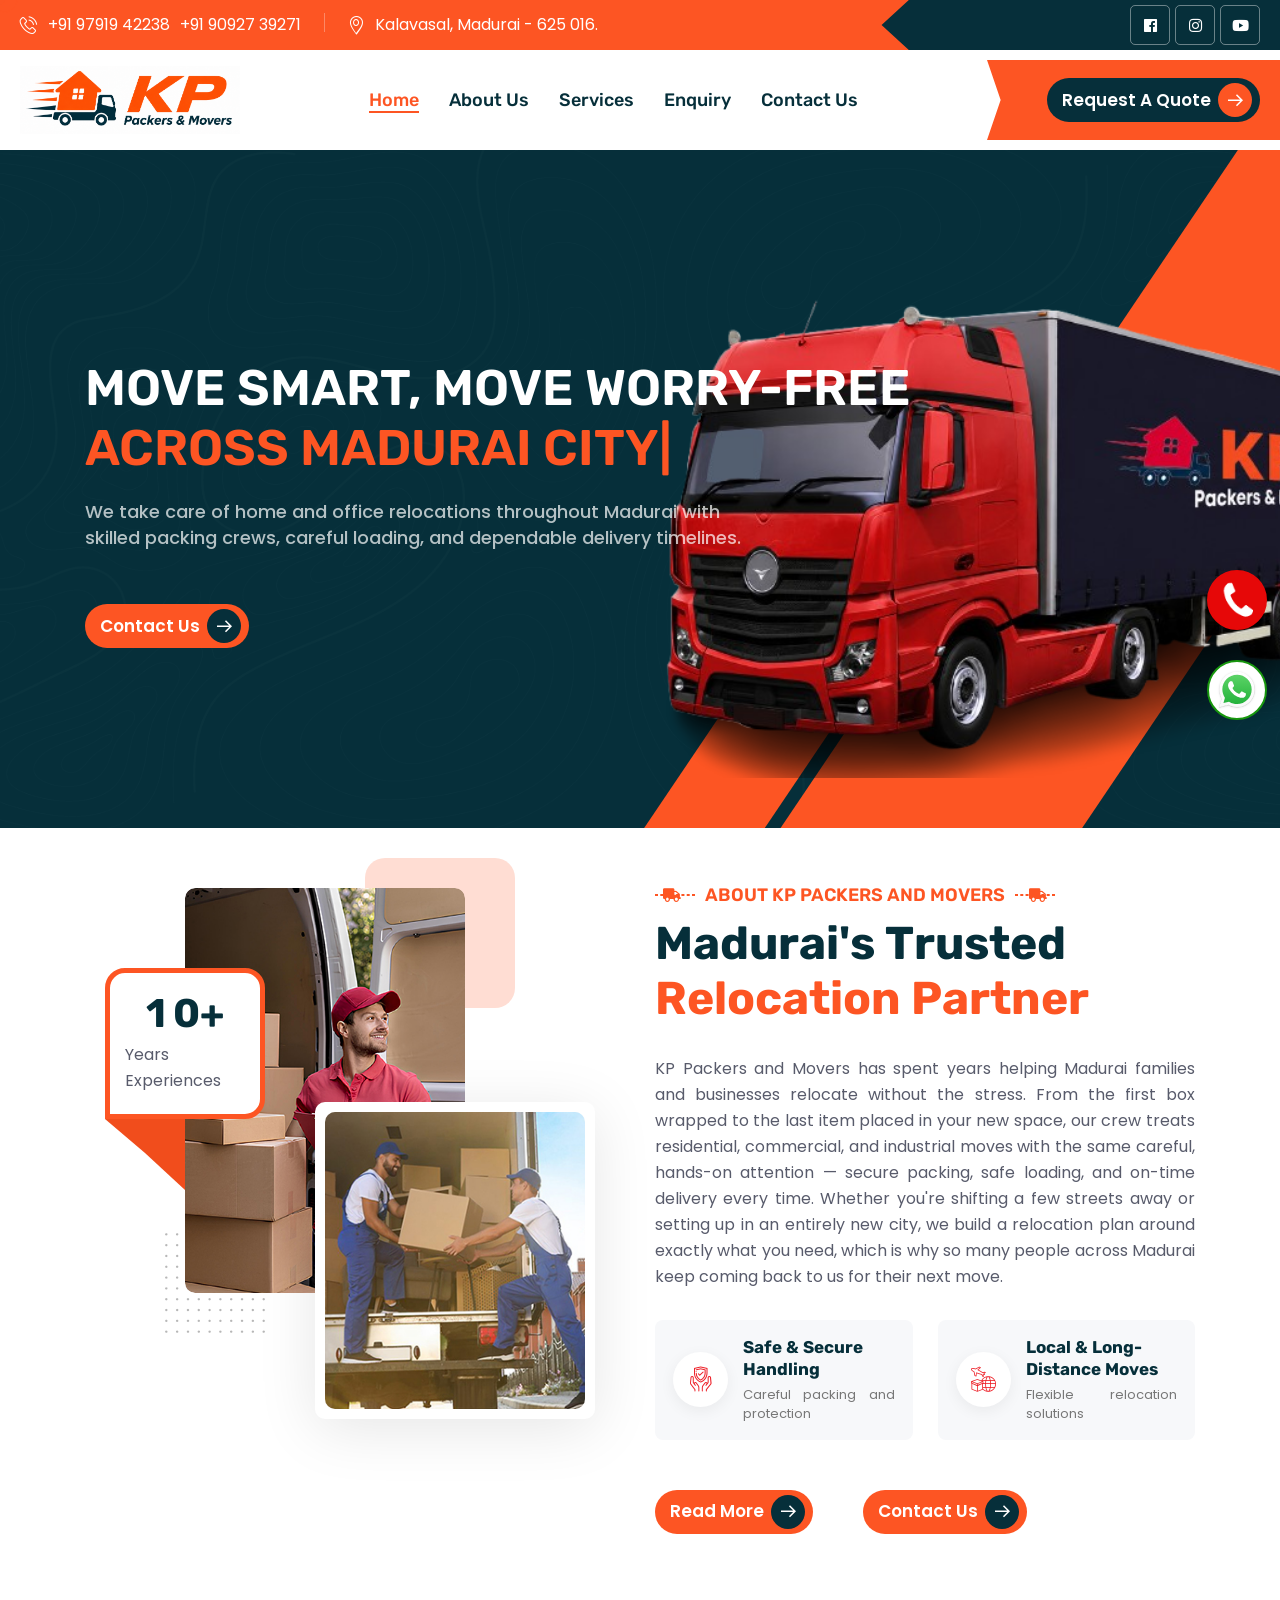
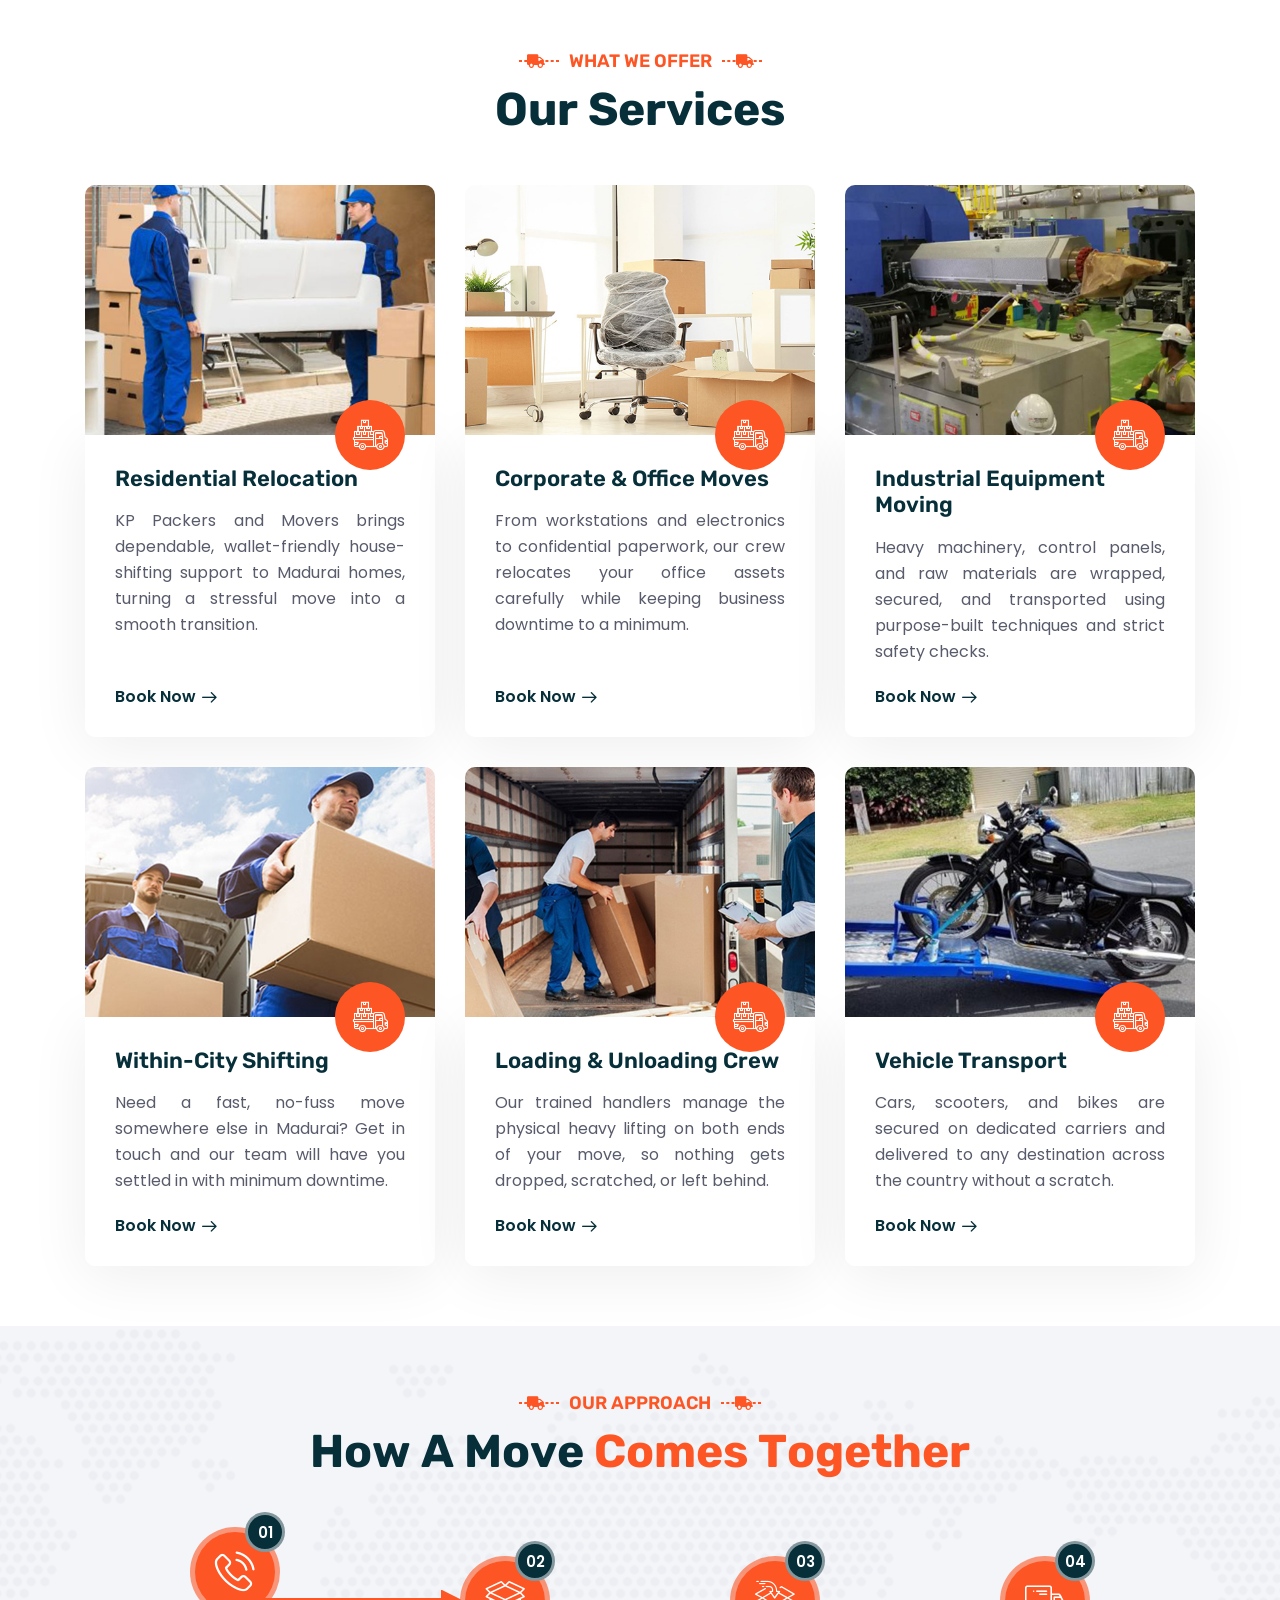
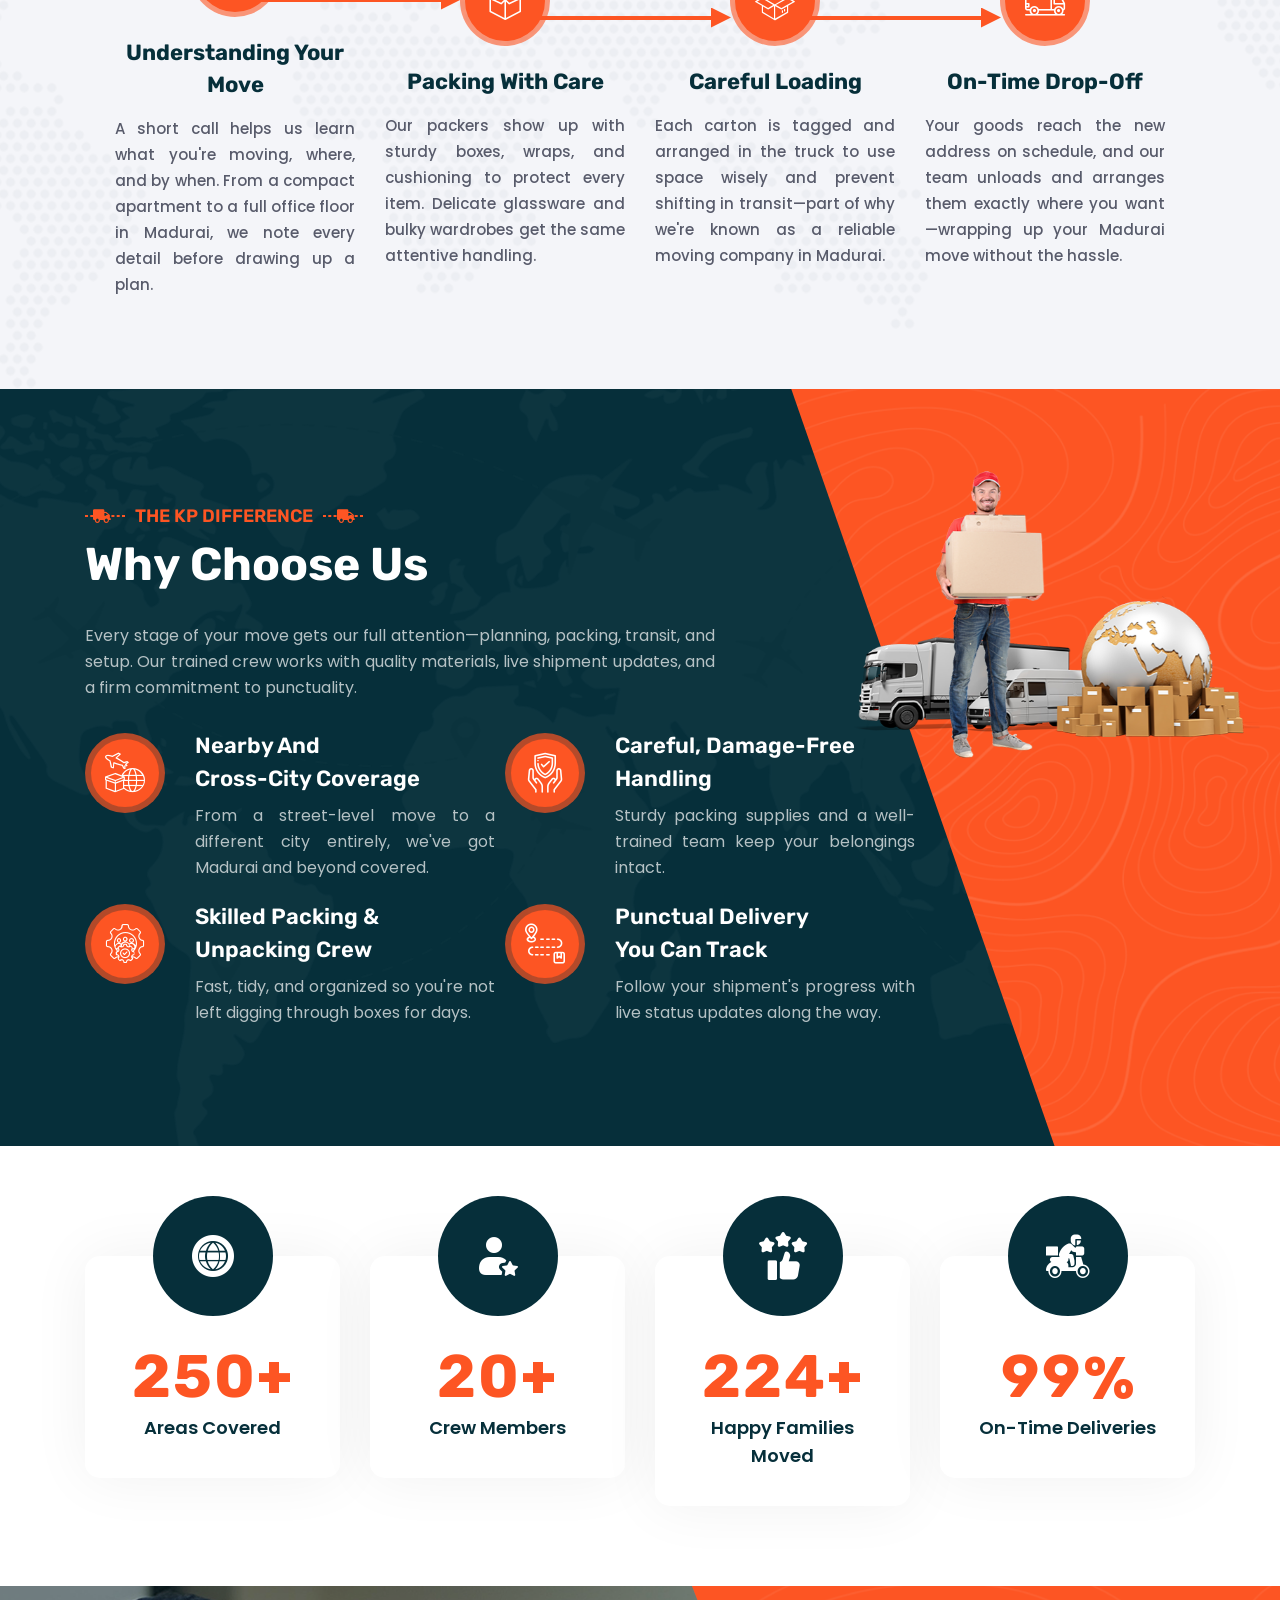
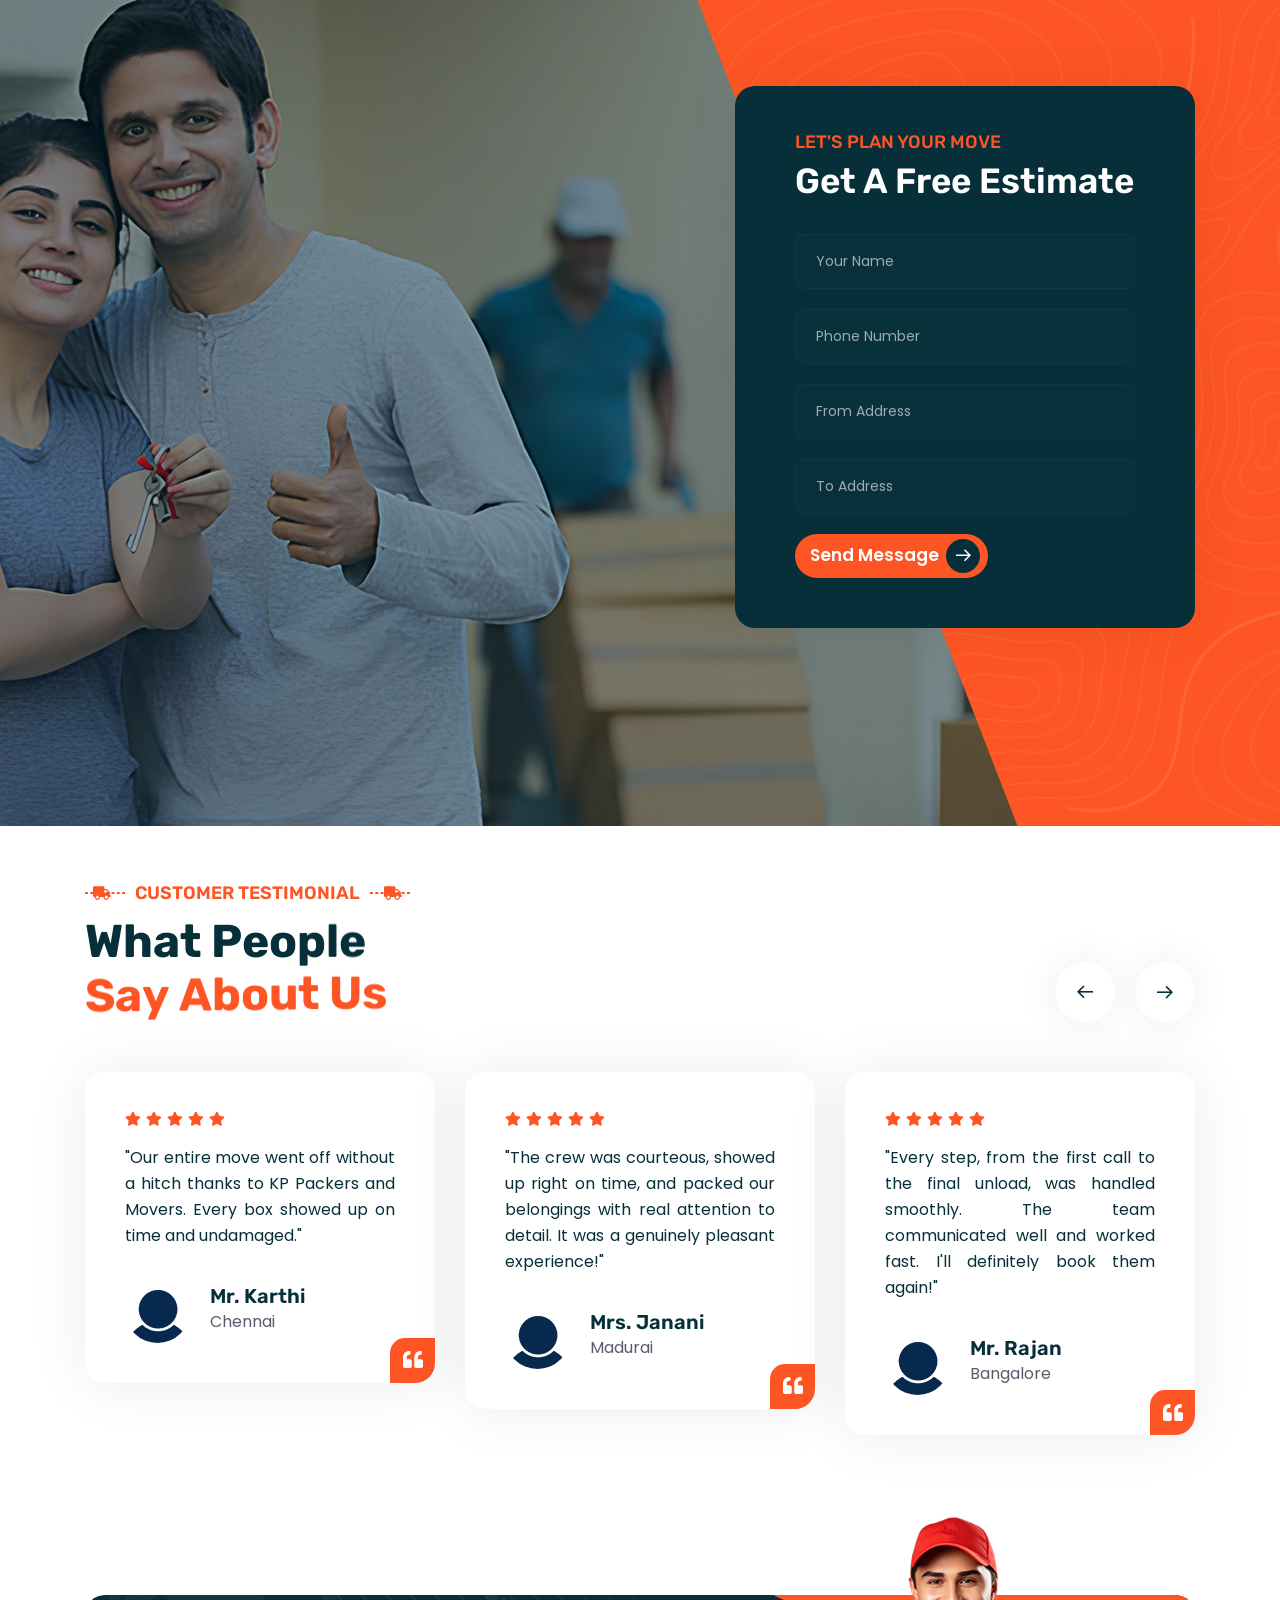
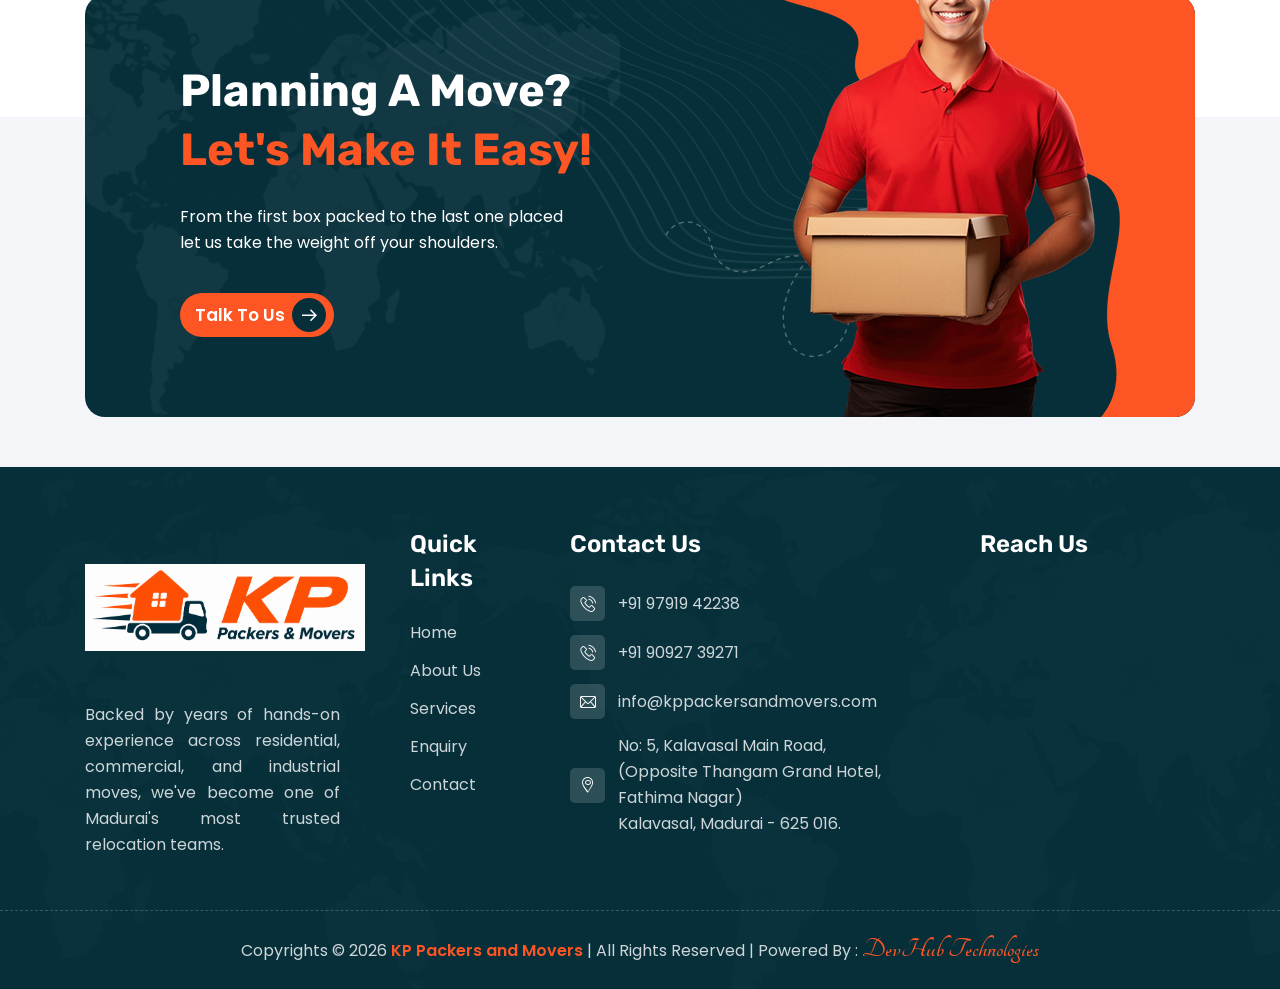
==== commit bc44284d: "Update index.html" ====
--- a/index.html
+++ b/index.html
@@ -695,7 +695,7 @@
                                             <i class="fas fa-truck"></i>
                                         </div>
                                     </div>
-                                    <h3 class="section-title__title title-animation">Why Families Choose Us:
+                                    <h3 class="section-title__title title-animation">Why Choose Us
                                     </h3>
                                 </div>
                                 <p class="why-choose-two__text">Every stage of your move gets our full attention—planning, packing, transit, and setup. Our trained crew works with quality materials, live shipment updates, and a firm commitment to punctuality.</p>
@@ -1251,4 +1251,4 @@
 </body>
 
 
-</html>+</html>
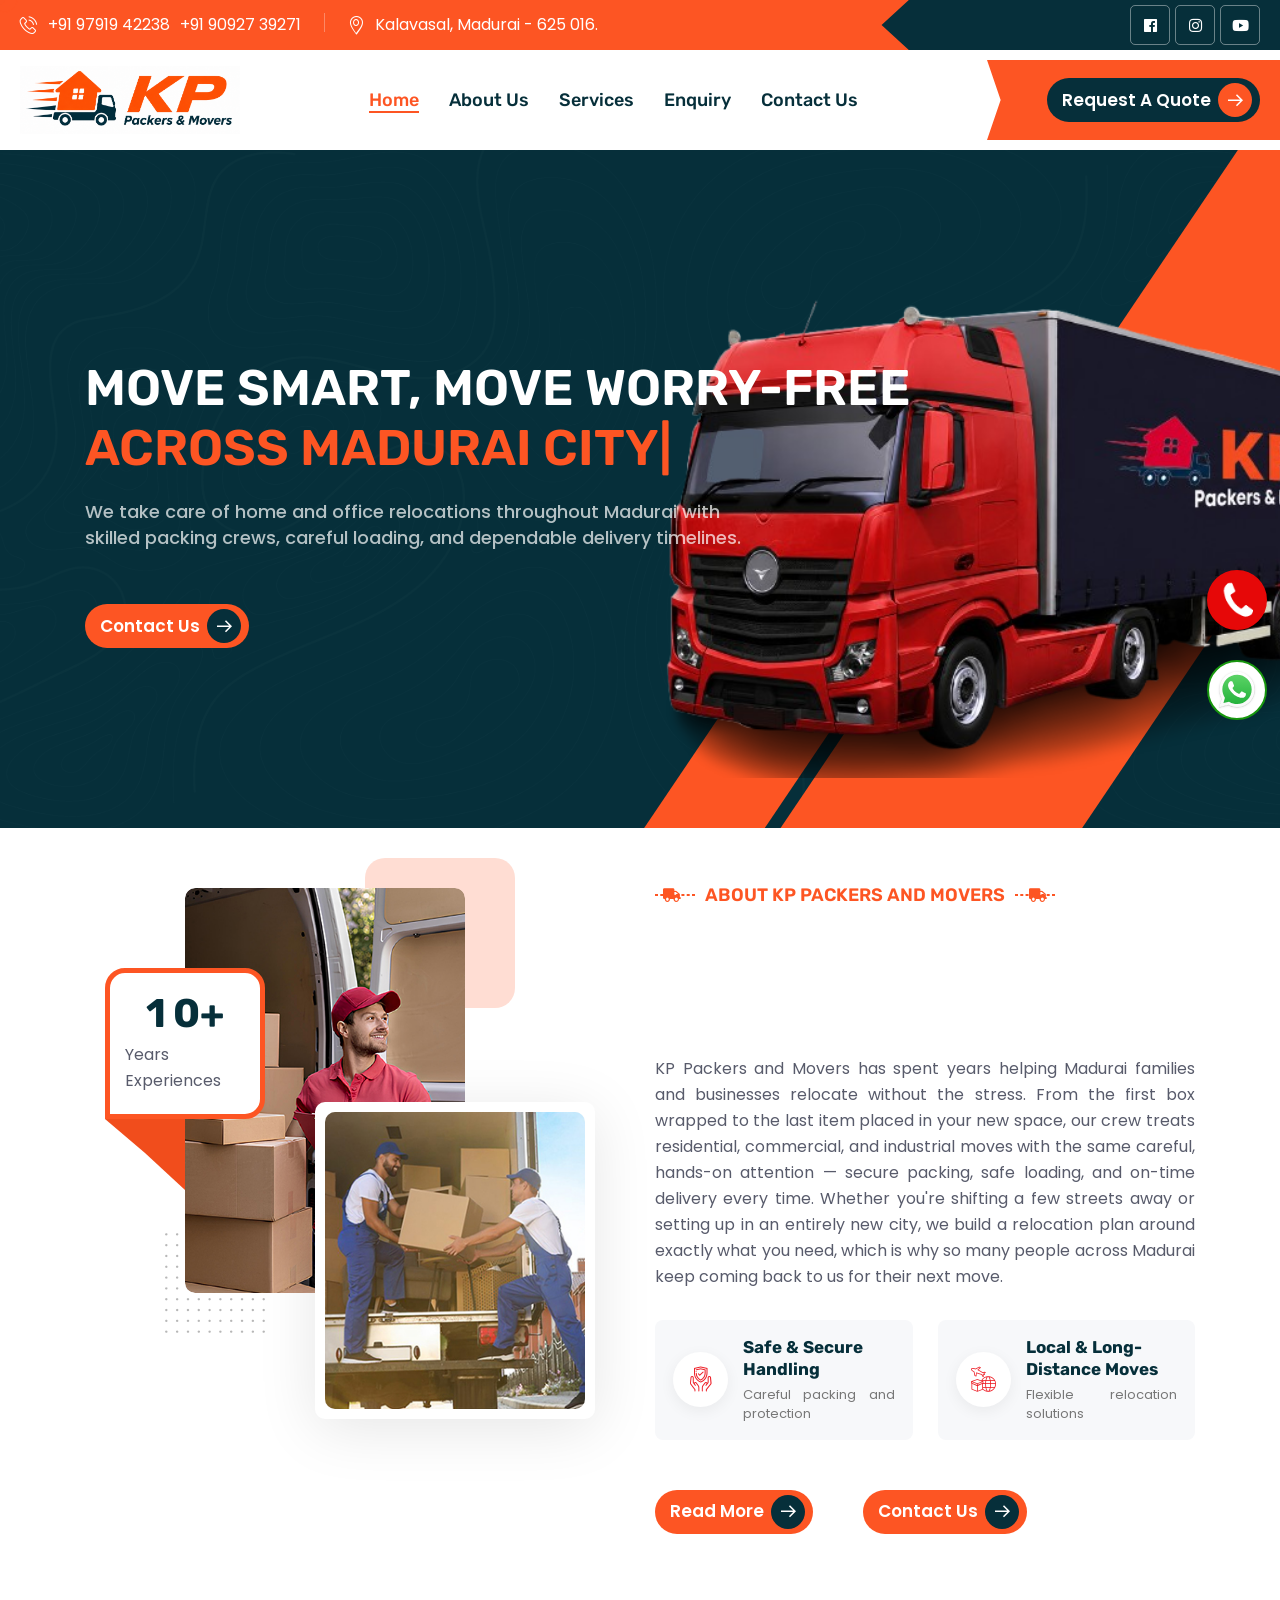
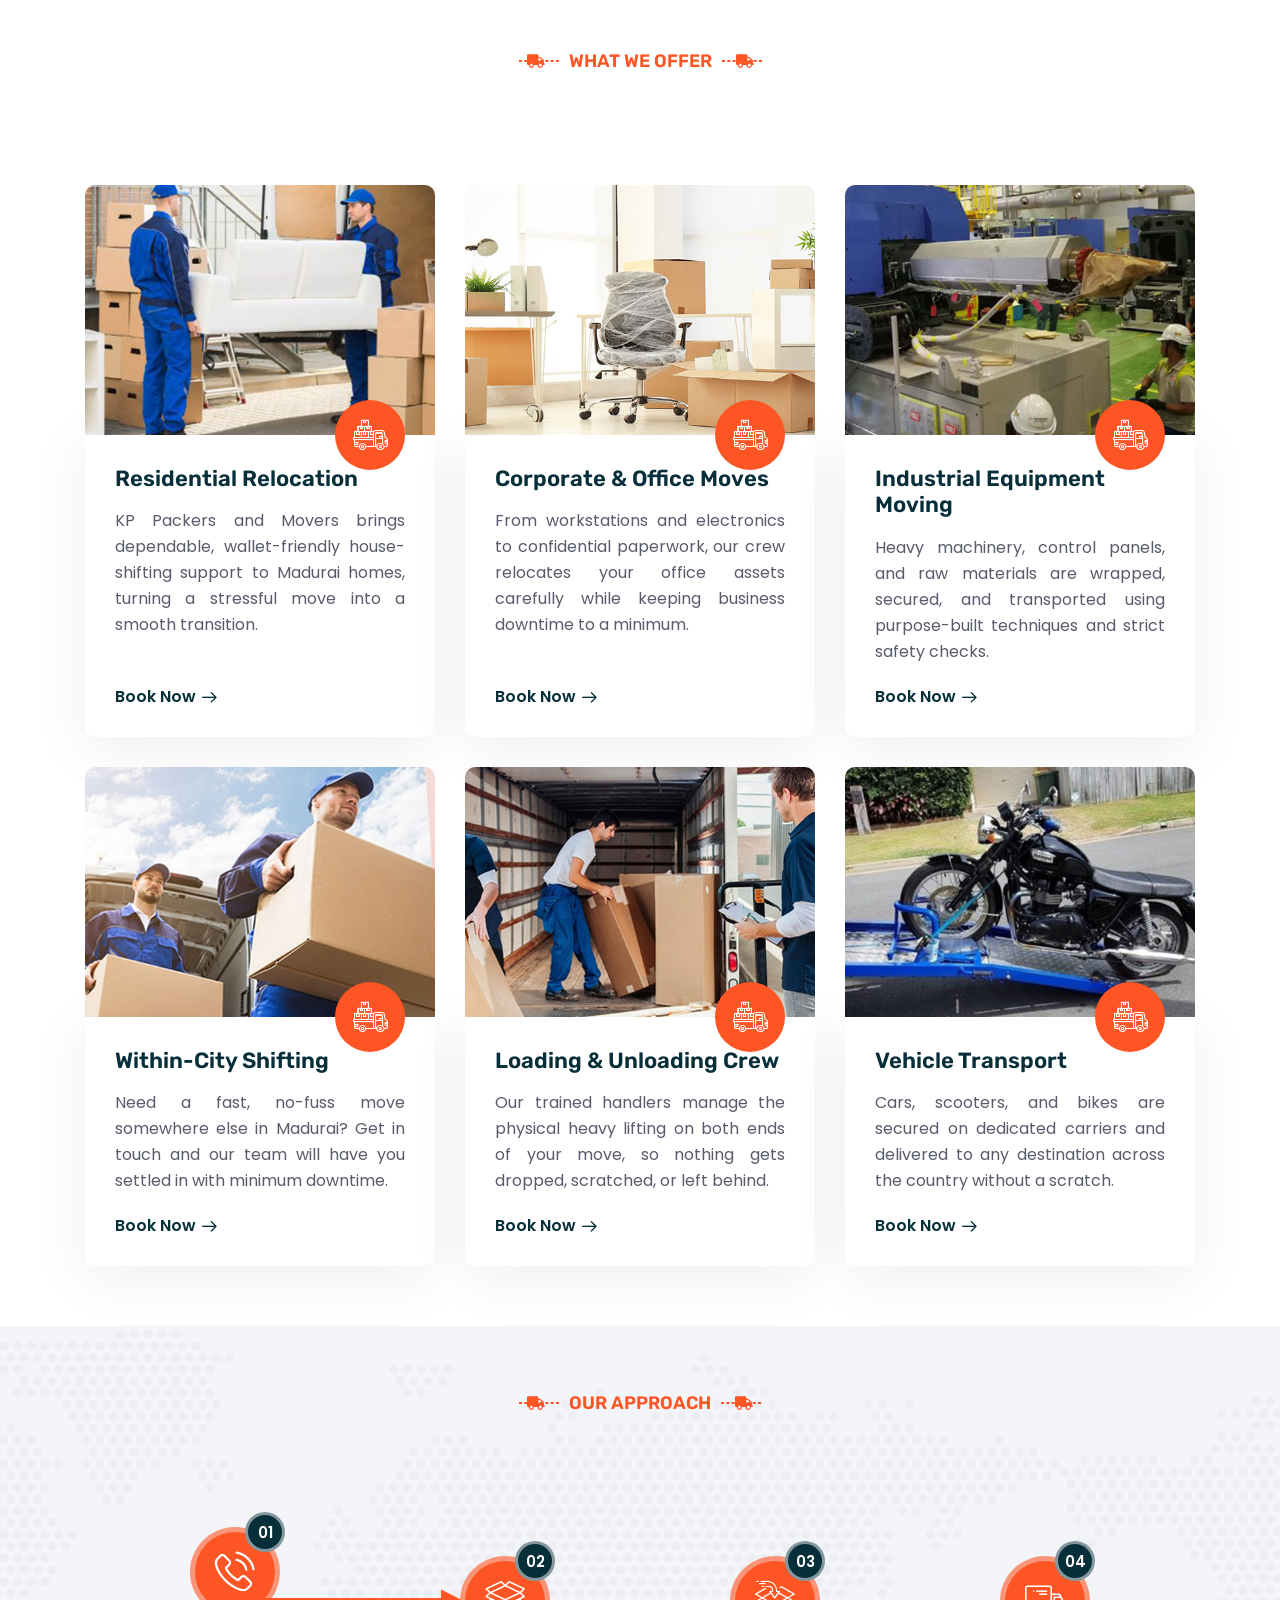
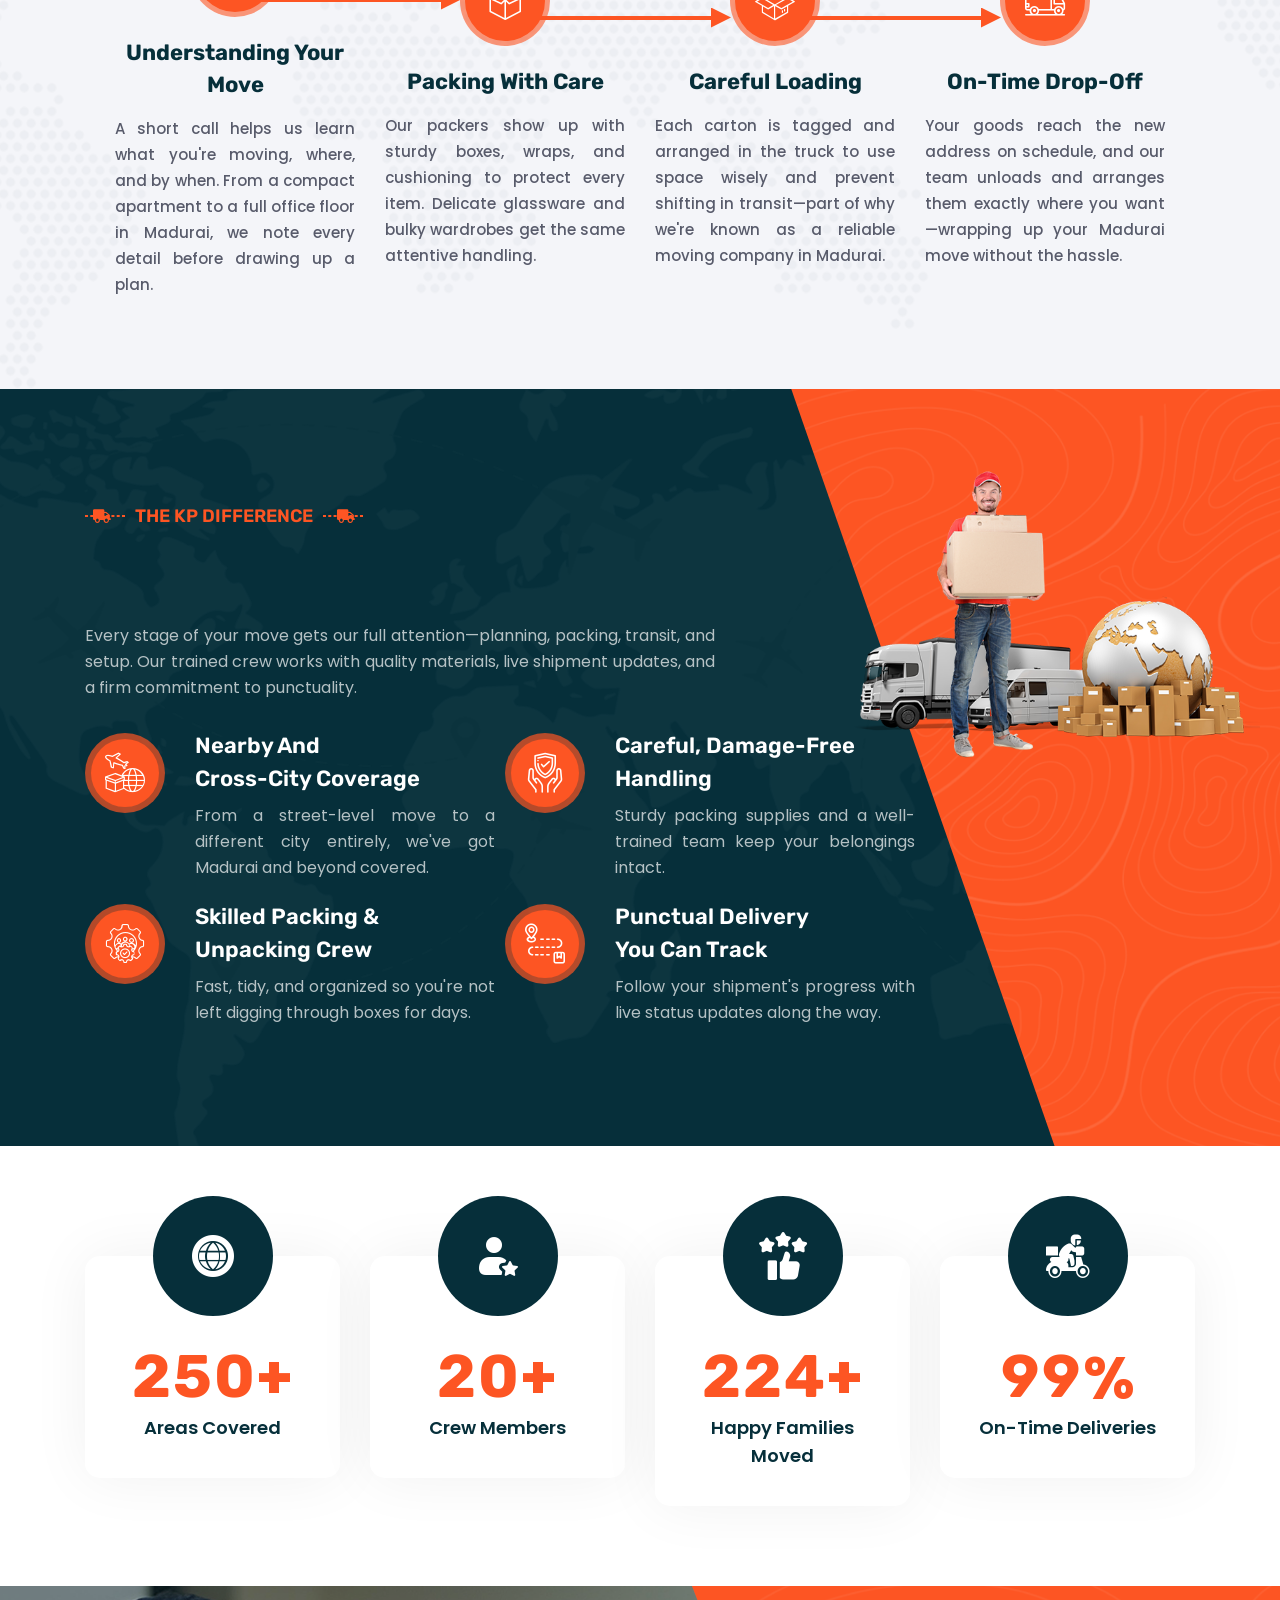
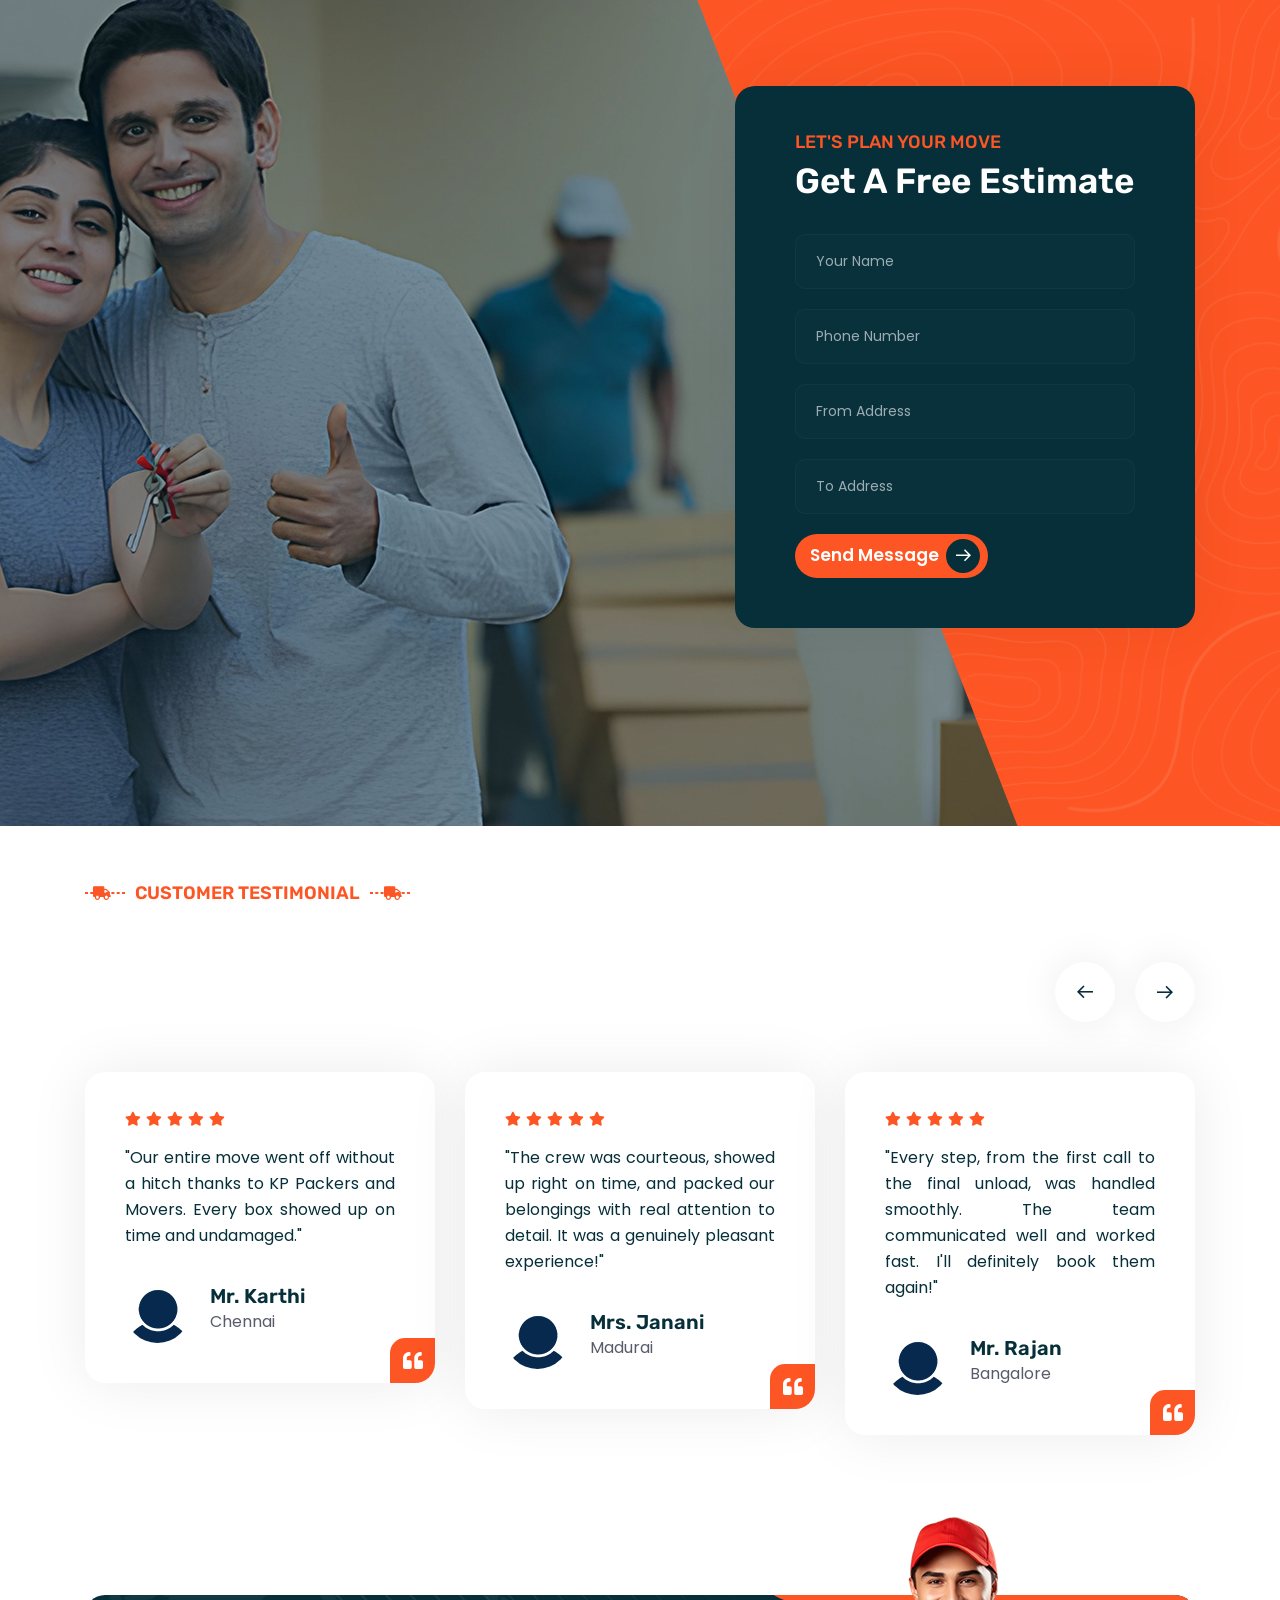
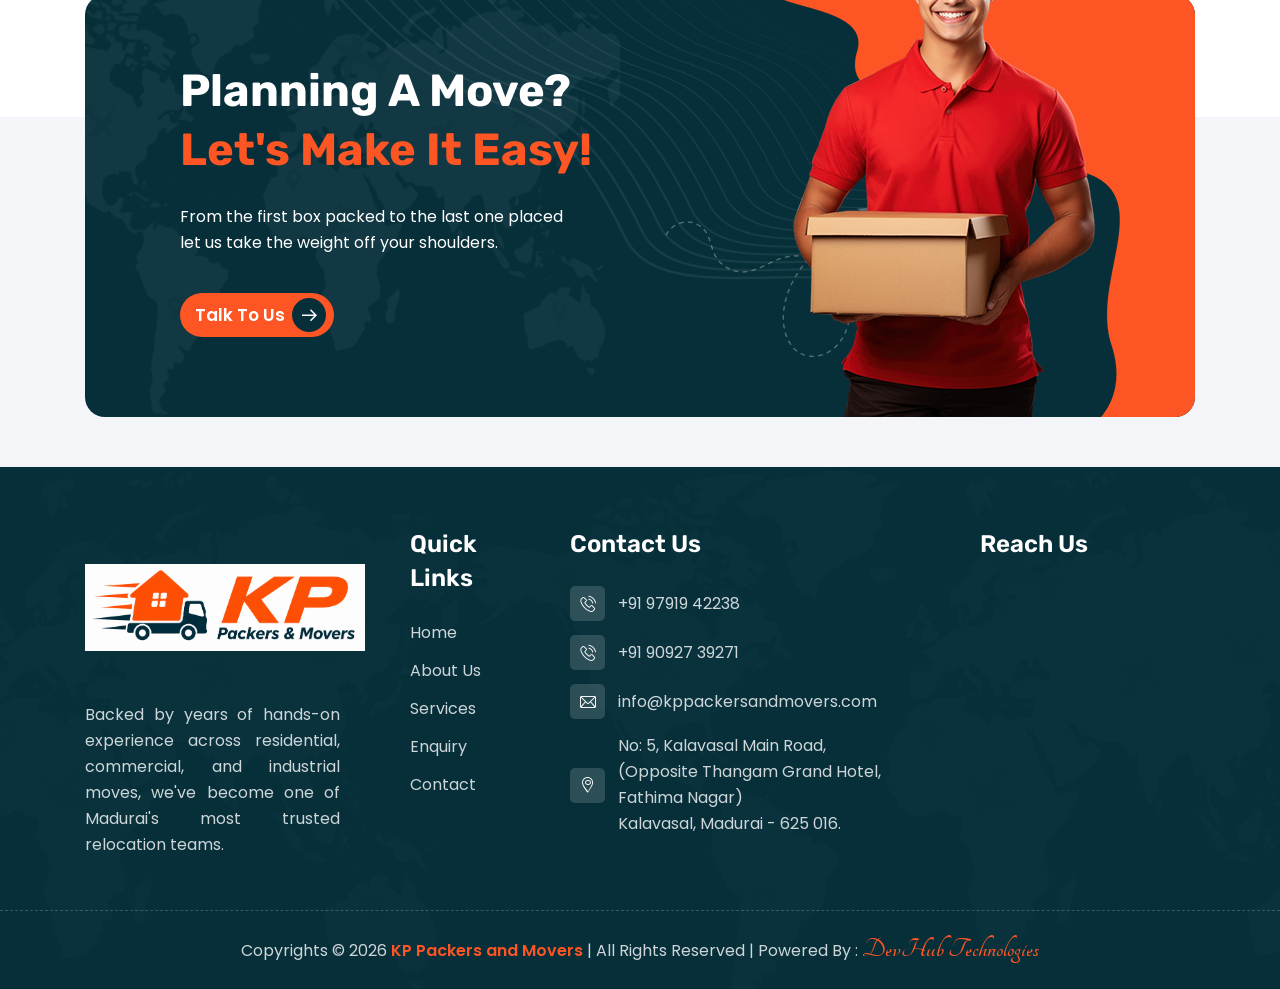
==== commit 9f1cfecf: "Update index.html" ====
--- a/index.html
+++ b/index.html
@@ -1152,7 +1152,7 @@
             <div class="site-footer__bottom">
                 <div class="container">
                     <div class="site-footer__bottom-inner">
-                        <p class="site-footer__bottom-text">Copyrights © 2026 <span id="current-year"> </span><a href="index.html">KP Packers and Movers</a> | All Rights Reserved | <span>Powered By : <a class="devhub" href="#" target="_blank">DevHub Technologies</a></span></p>
+                        <p class="site-footer__bottom-text">Copyrights © 2026 <span id="current-year"> </span><a href="index.html">KP Packers and Movers</a> | All Rights Reserved | <span>Powered By : <a class="devhub" href="https://devhubtechnologies.co.in/" target="_blank">DevHub Technologies</a></span></p>
                     
                     </div>
                 </div>
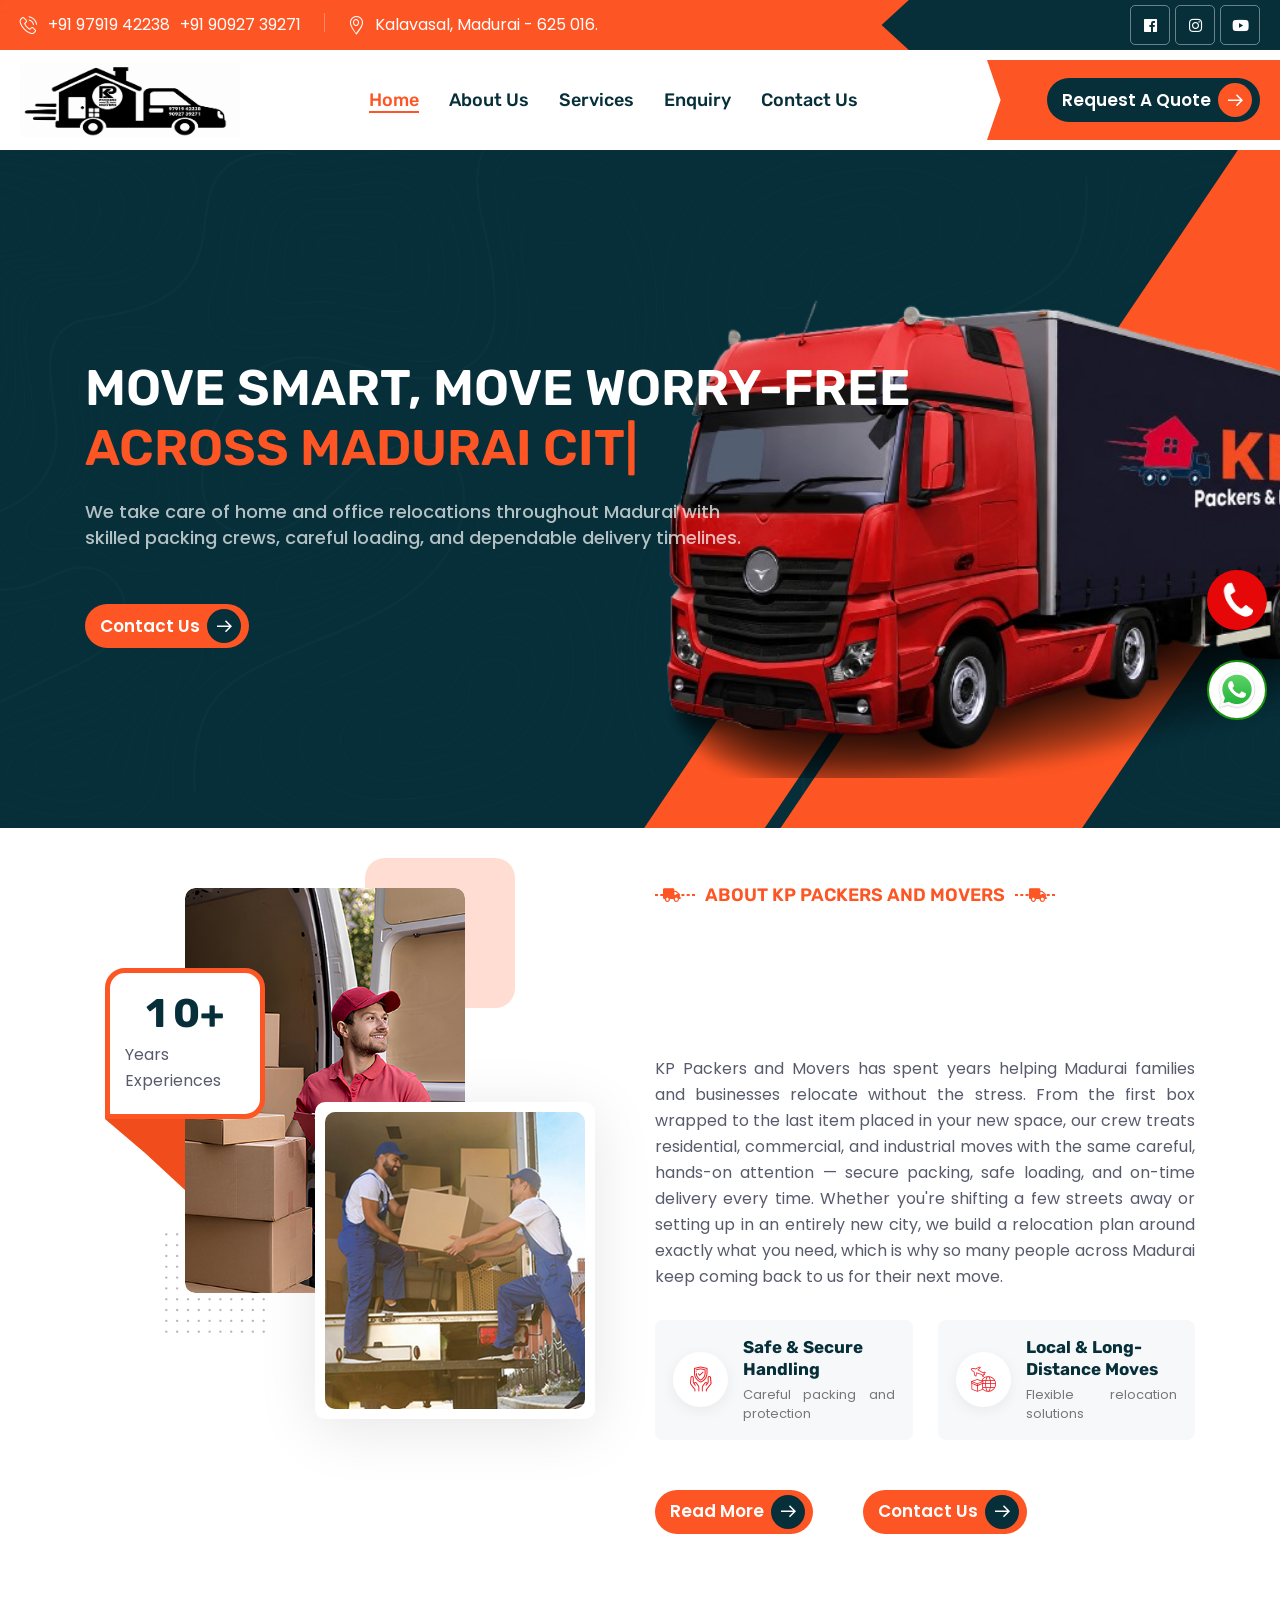
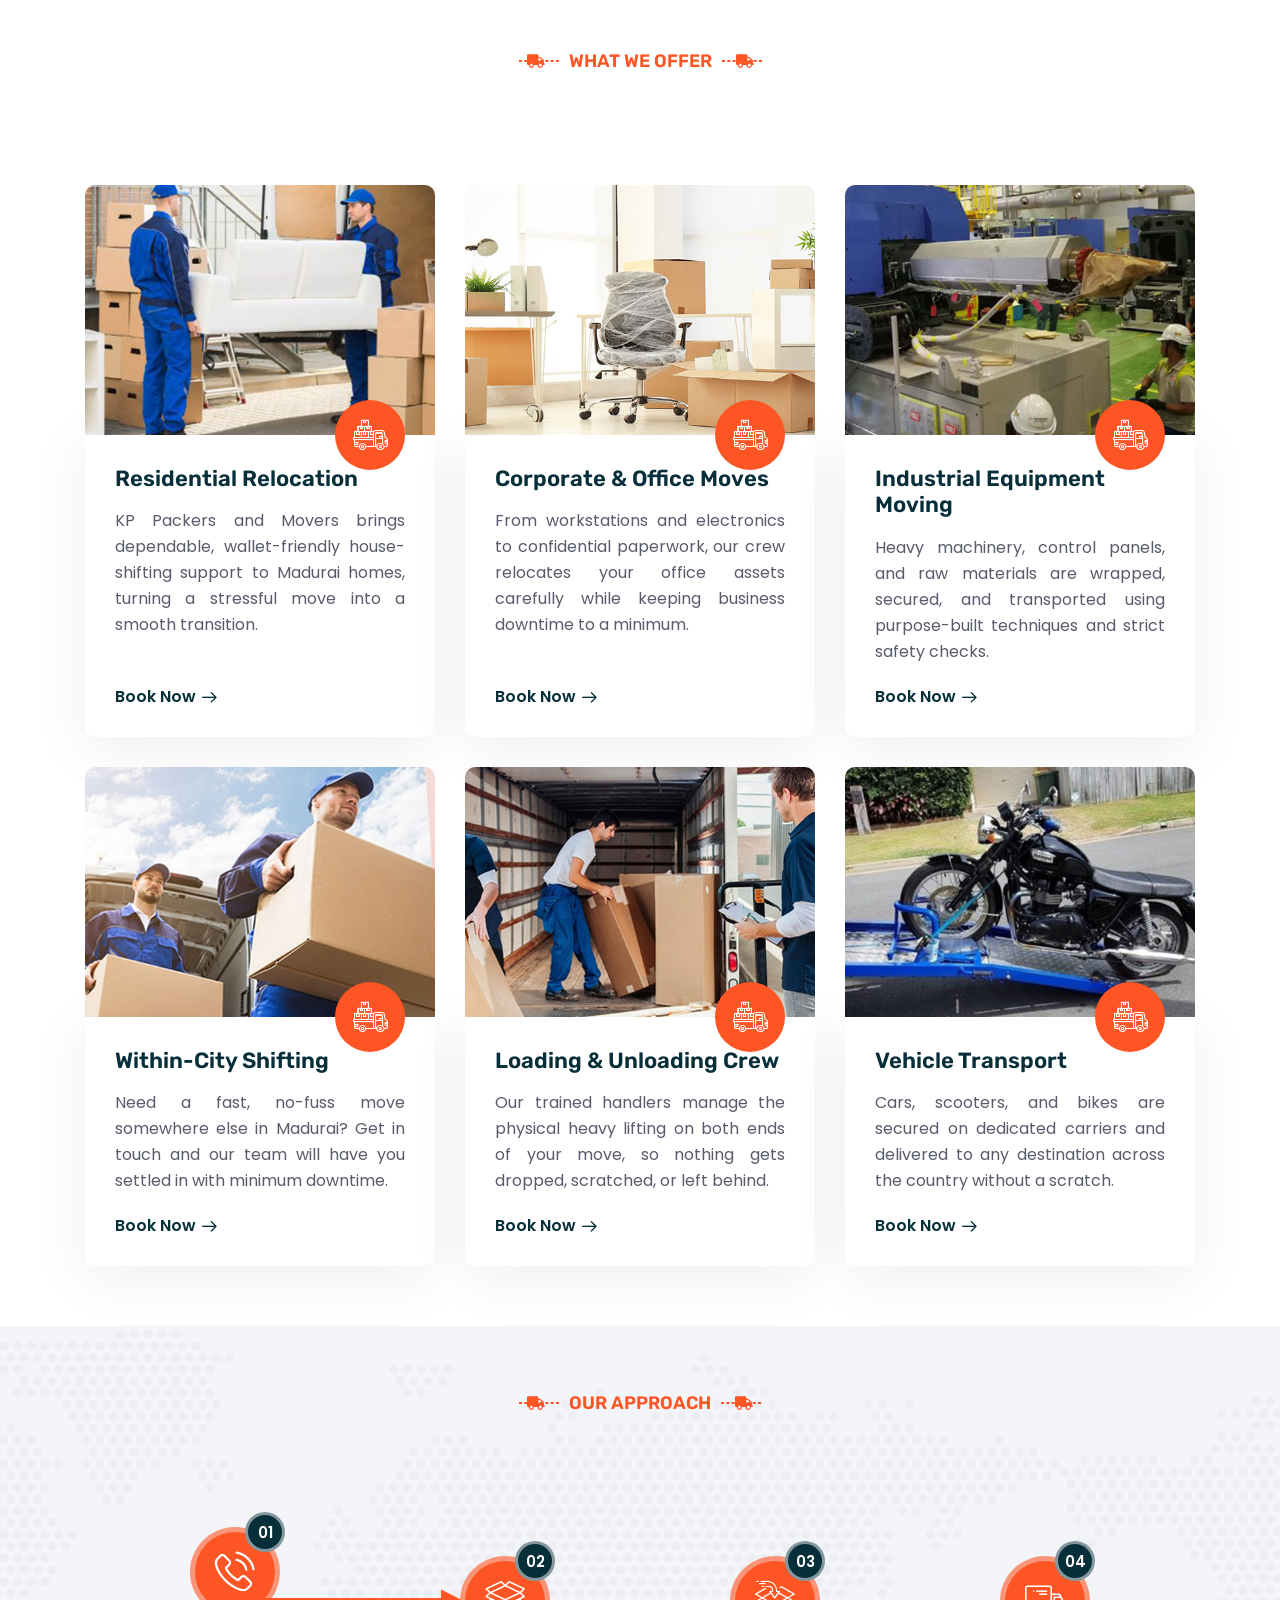
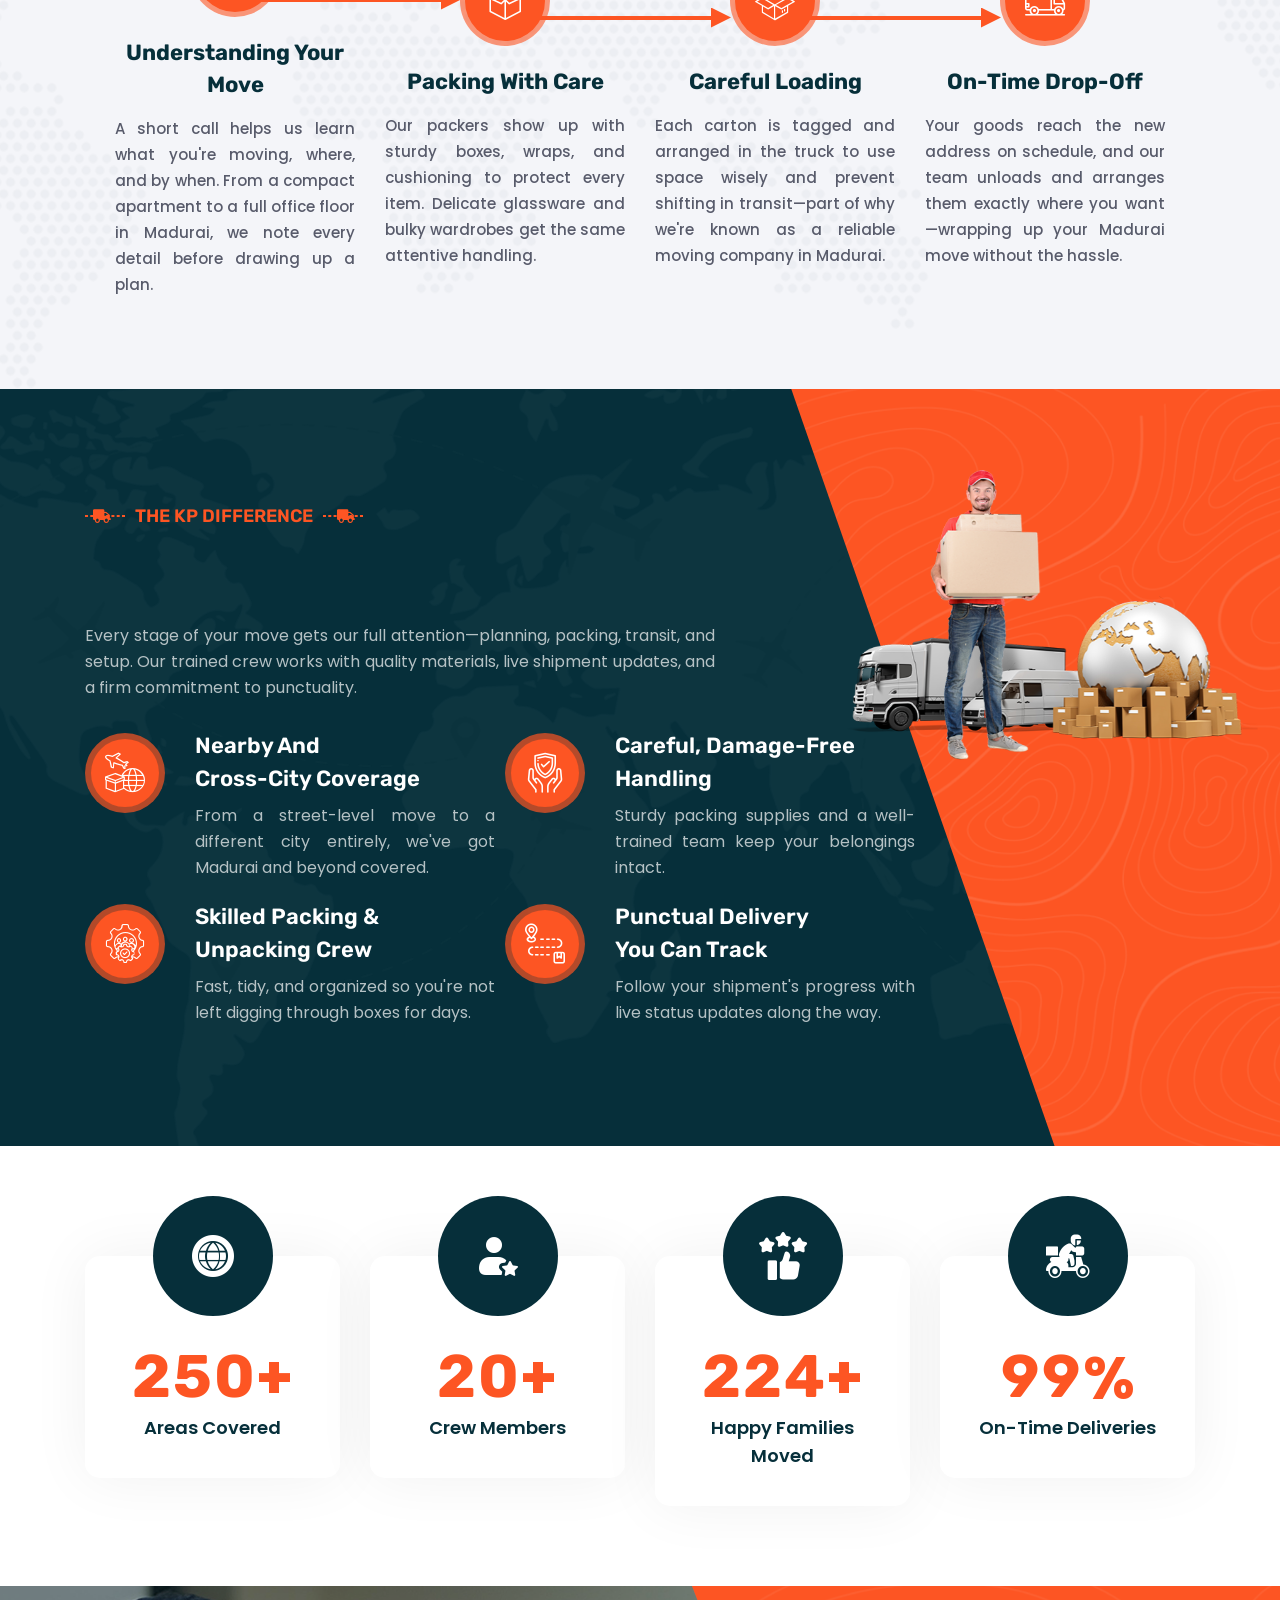
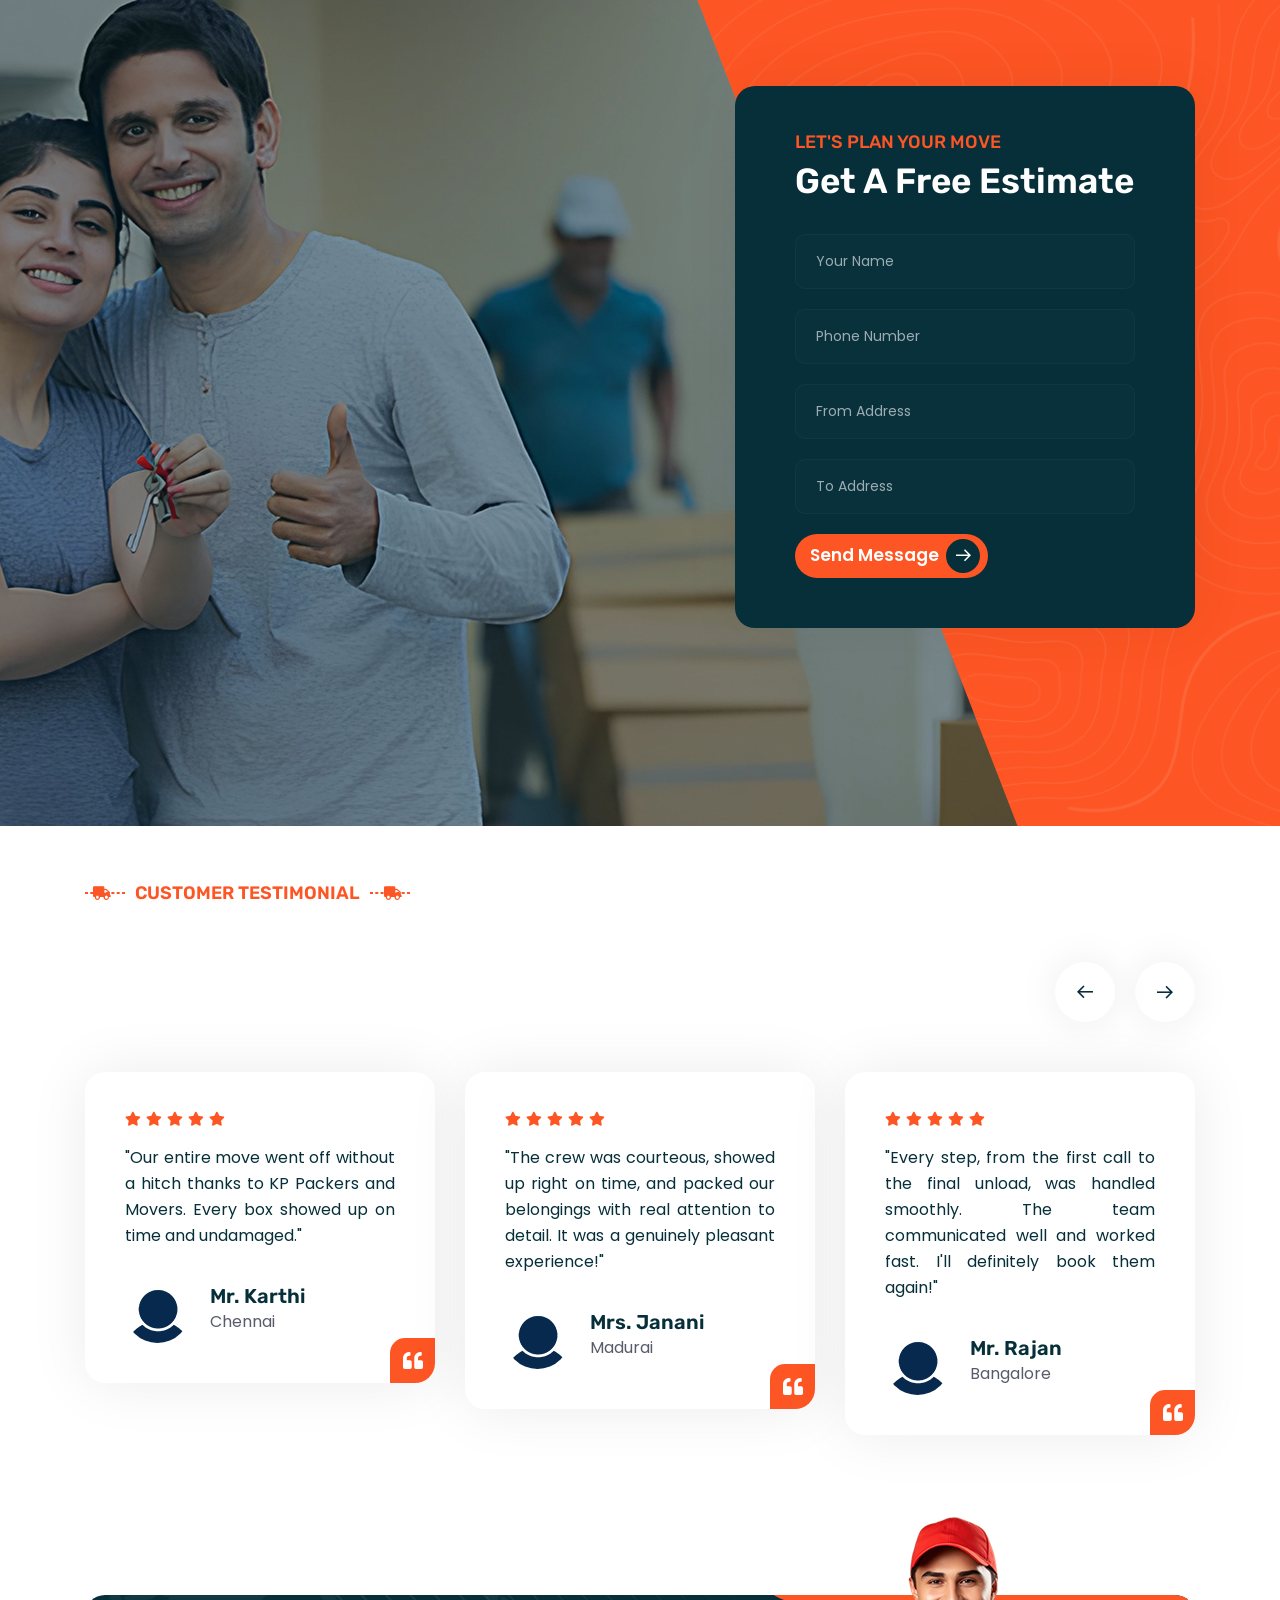
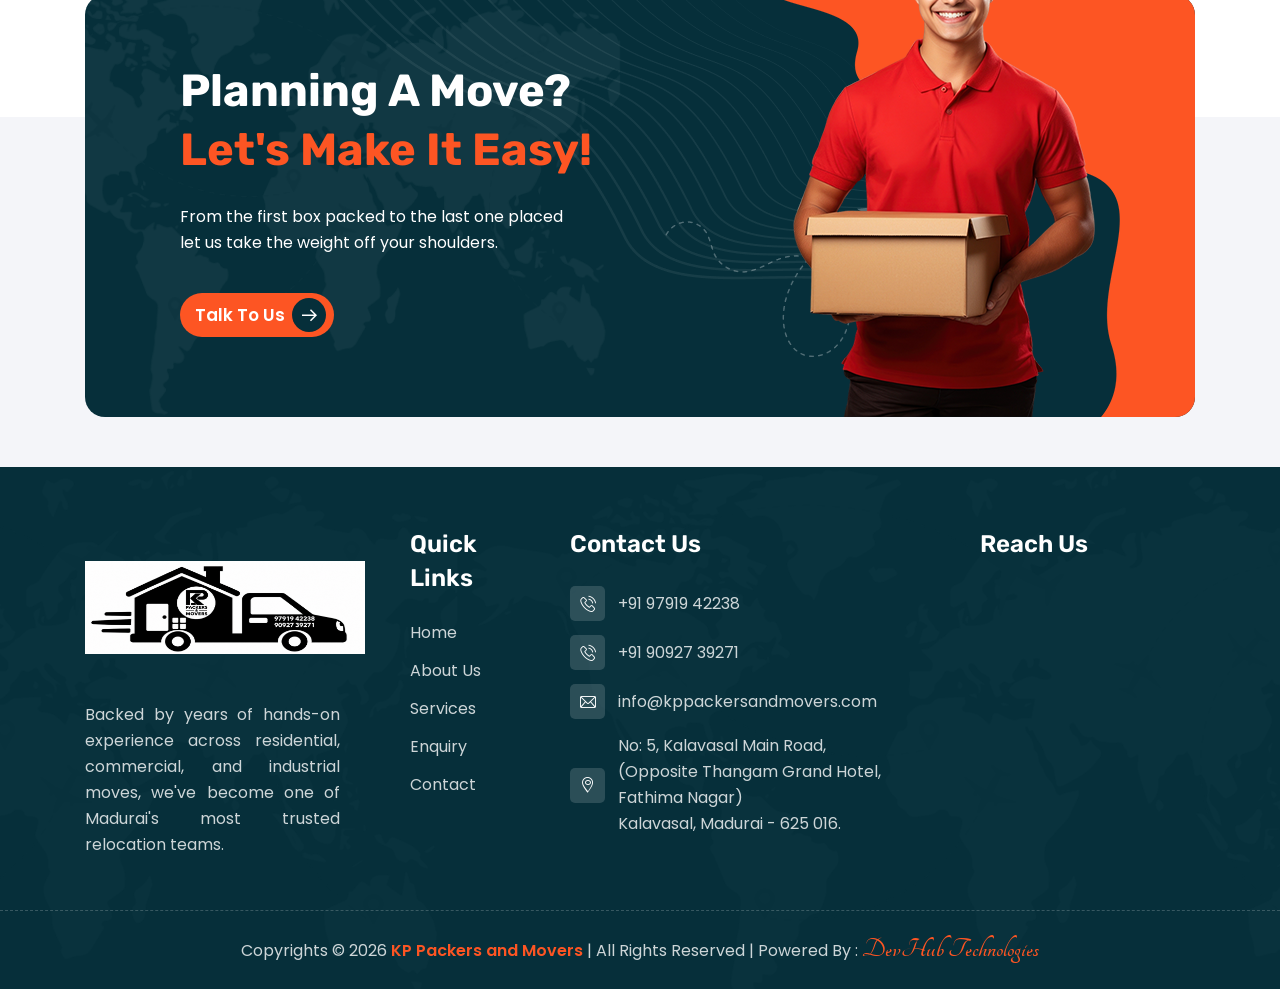
==== commit ee5ff915: "Update index.html" ====
--- a/index.html
+++ b/index.html
@@ -166,7 +166,7 @@
                     <div class="main-menu-two__wrapper-inner">
                         <div class="main-menu-two__left">
                             <div class="main-menu-two__logo">
-                                <a href="index.html"><img src="assets/images/logo.png" alt="" style="width: 220px; height: 100px; object-fit: contain;"></a>
+                                <a href="index.html"><img src="assets/images/kp-logo.png" alt="" style="width: 220px; height: 100px; object-fit: contain;"></a>
                             </div>
                         </div>
                         <div class="main-menu-two__main-menu-box">
@@ -1066,7 +1066,7 @@
                         <div class="col-xl-3 col-lg-6 col-md-6 wow fadeInUp" data-wow-delay="100ms">
                             <div class="footer-widget__column footer-widget__about">
                                 <div class="footer-widget__logo">
-                                    <a href="index.html"><img src="assets/images/logo.png" alt="" style="width: 280px; height: 150px; object-fit: contain;"></a>
+                                    <a href="index.html"><img src="assets/images/kp-logo.png" alt="" style="width: 280px; height: 150px; object-fit: contain;"></a>
                                 </div>
                                 <p class="footer-widget__about-text">Backed by years of hands-on experience across residential, commercial, and industrial moves, we've become one of Madurai's most trusted relocation teams.</p>
                                 <!-- <div class="site-footer__social">
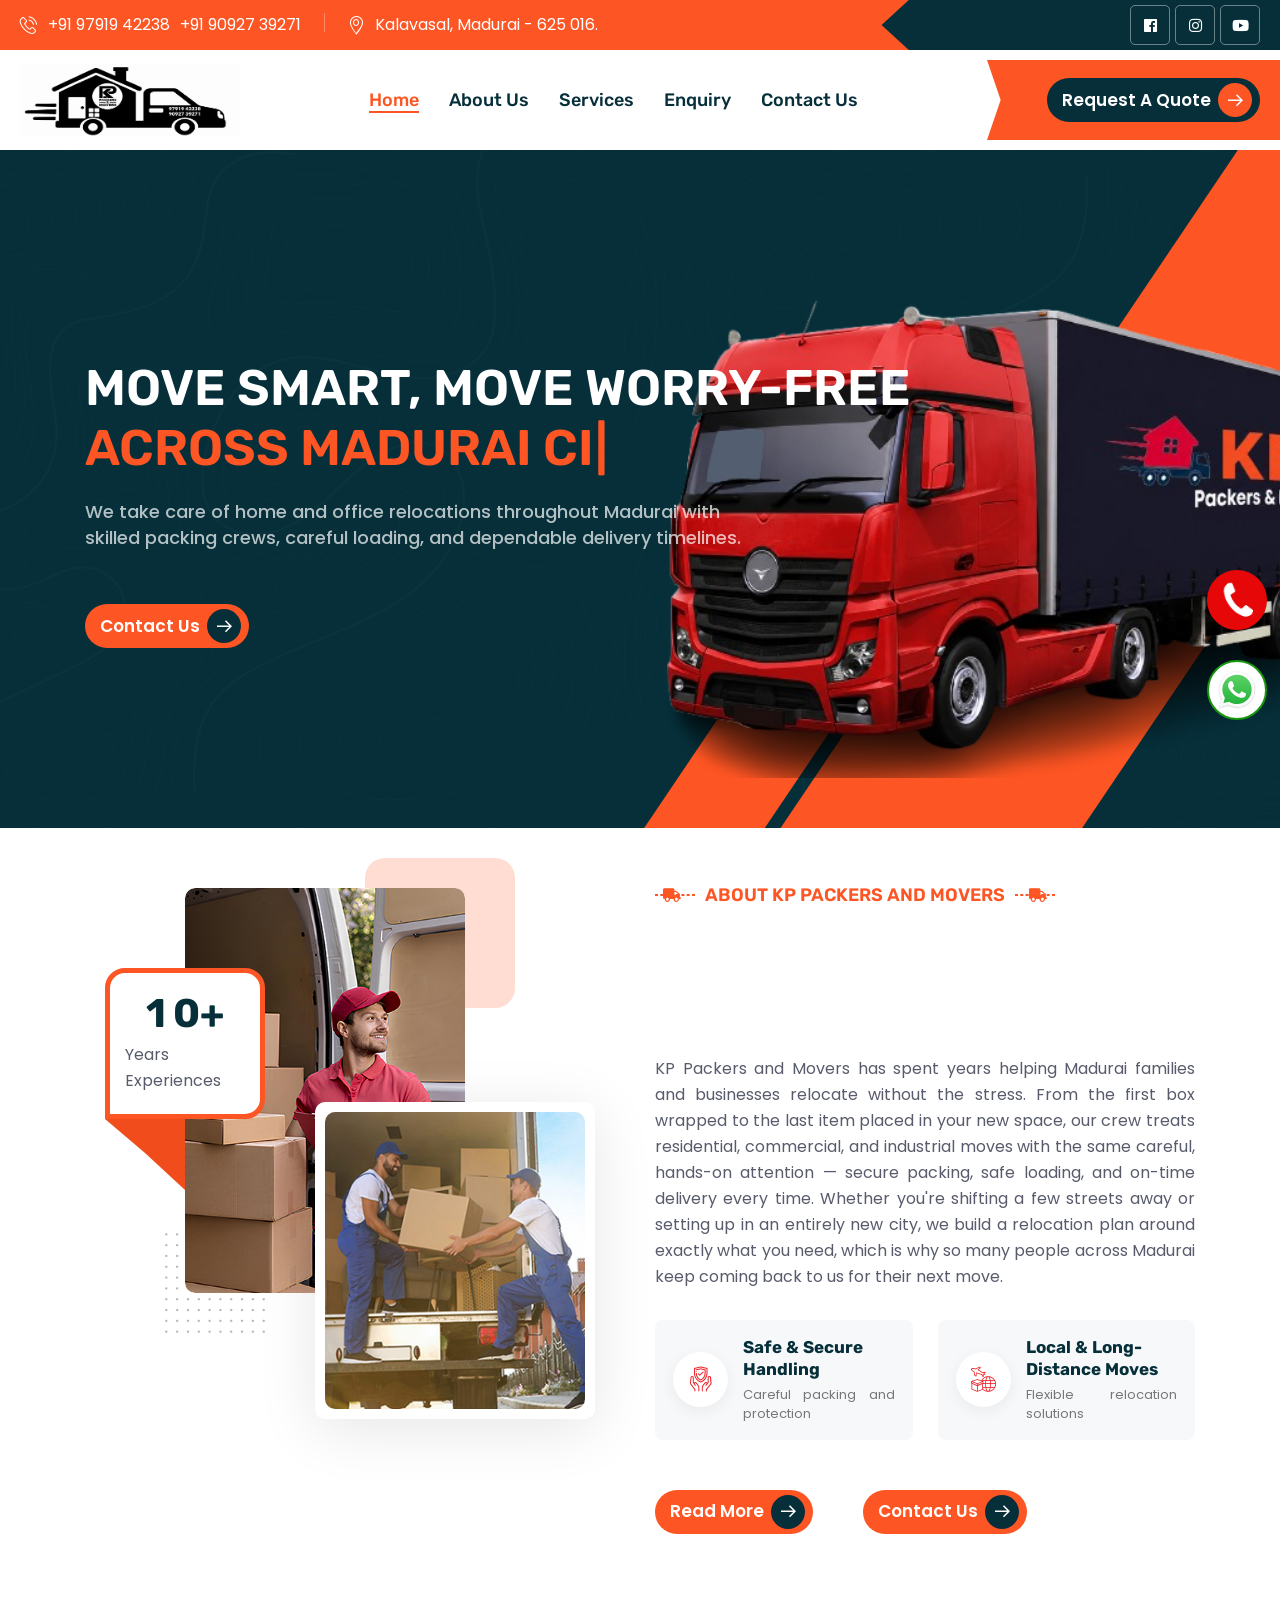
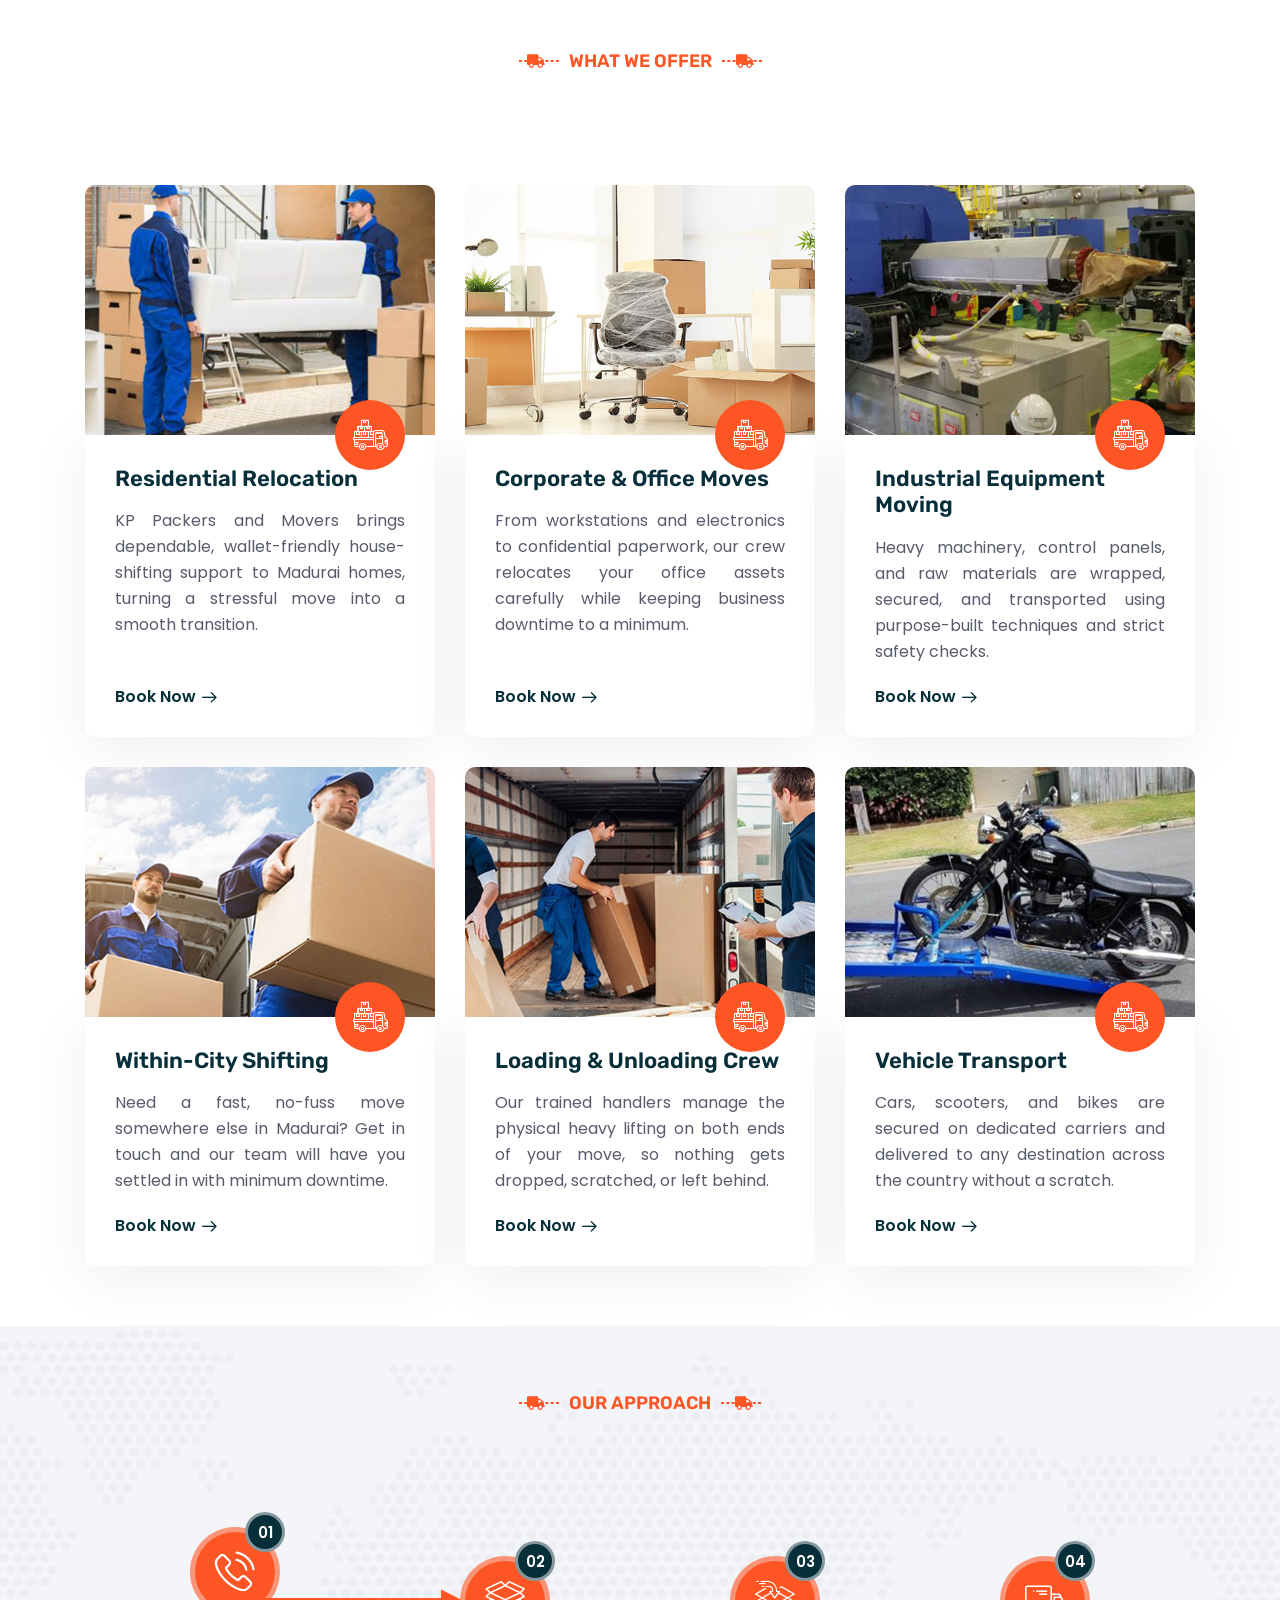
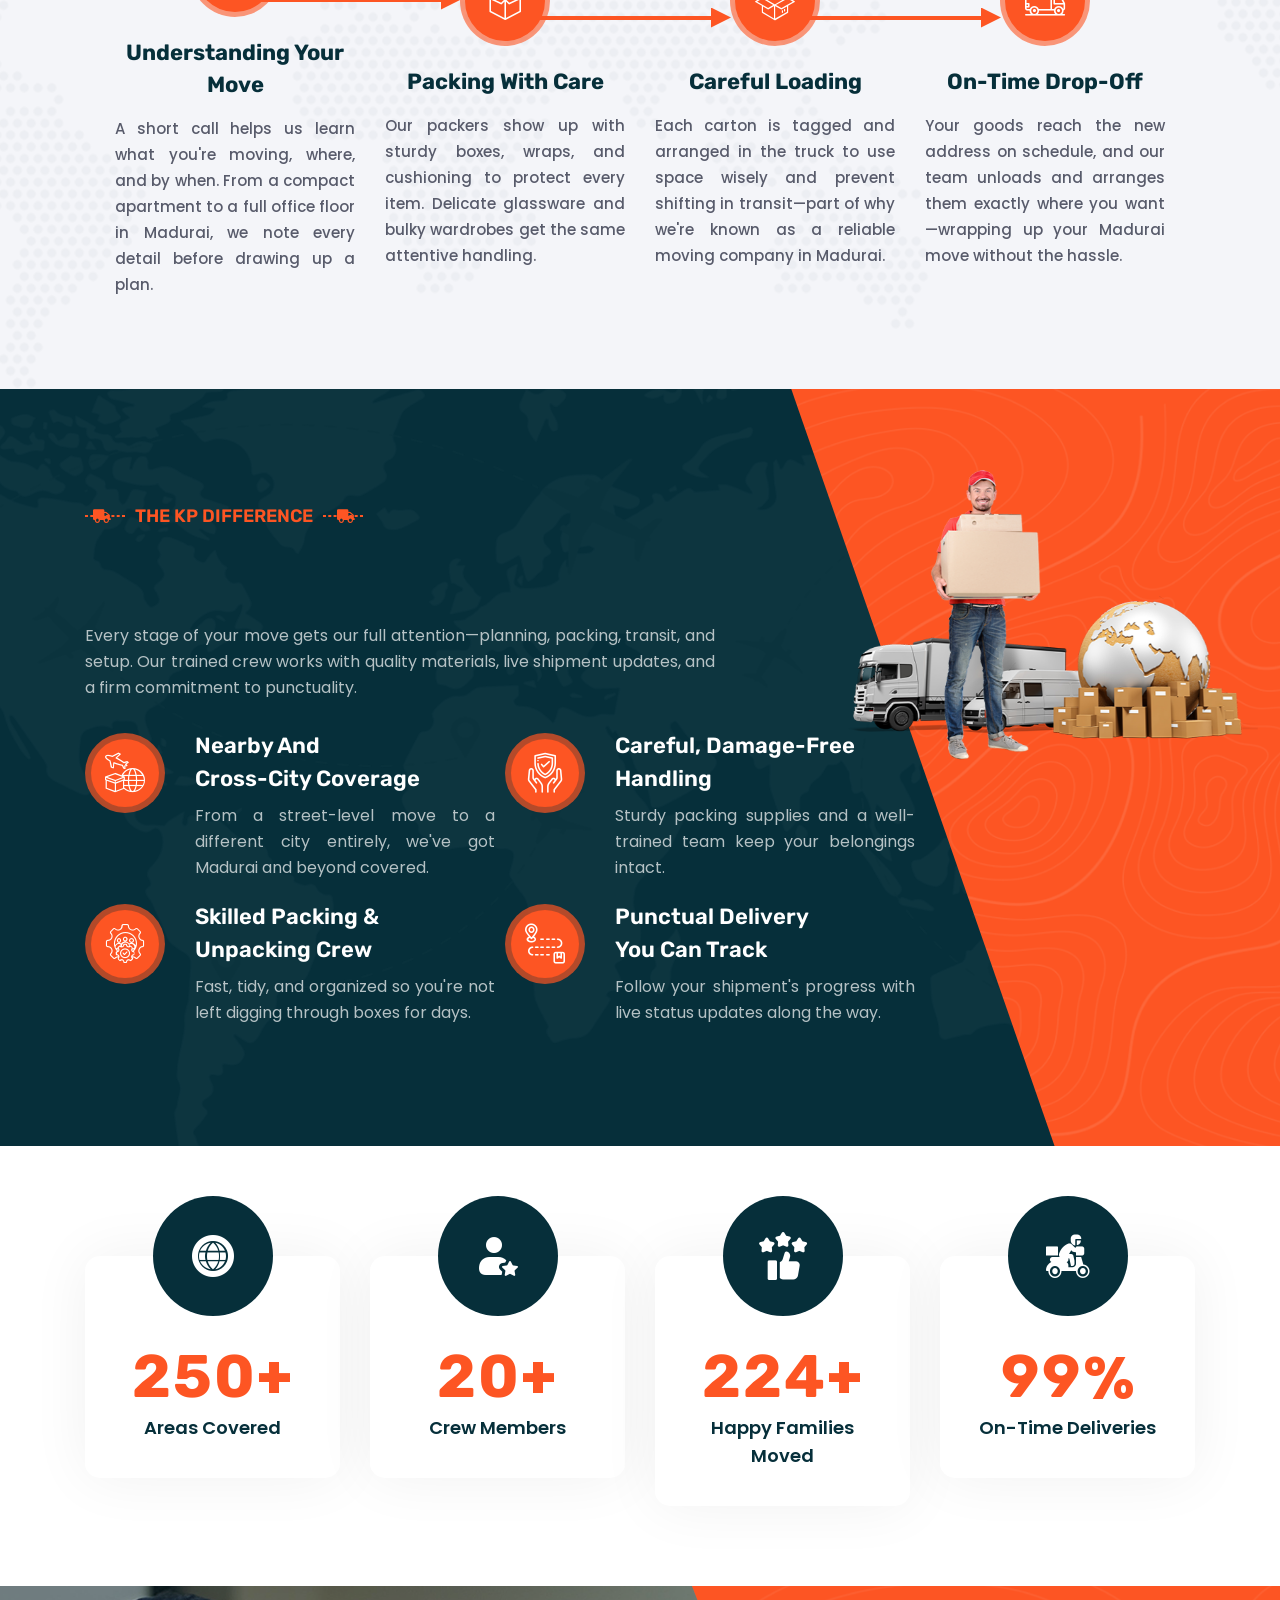
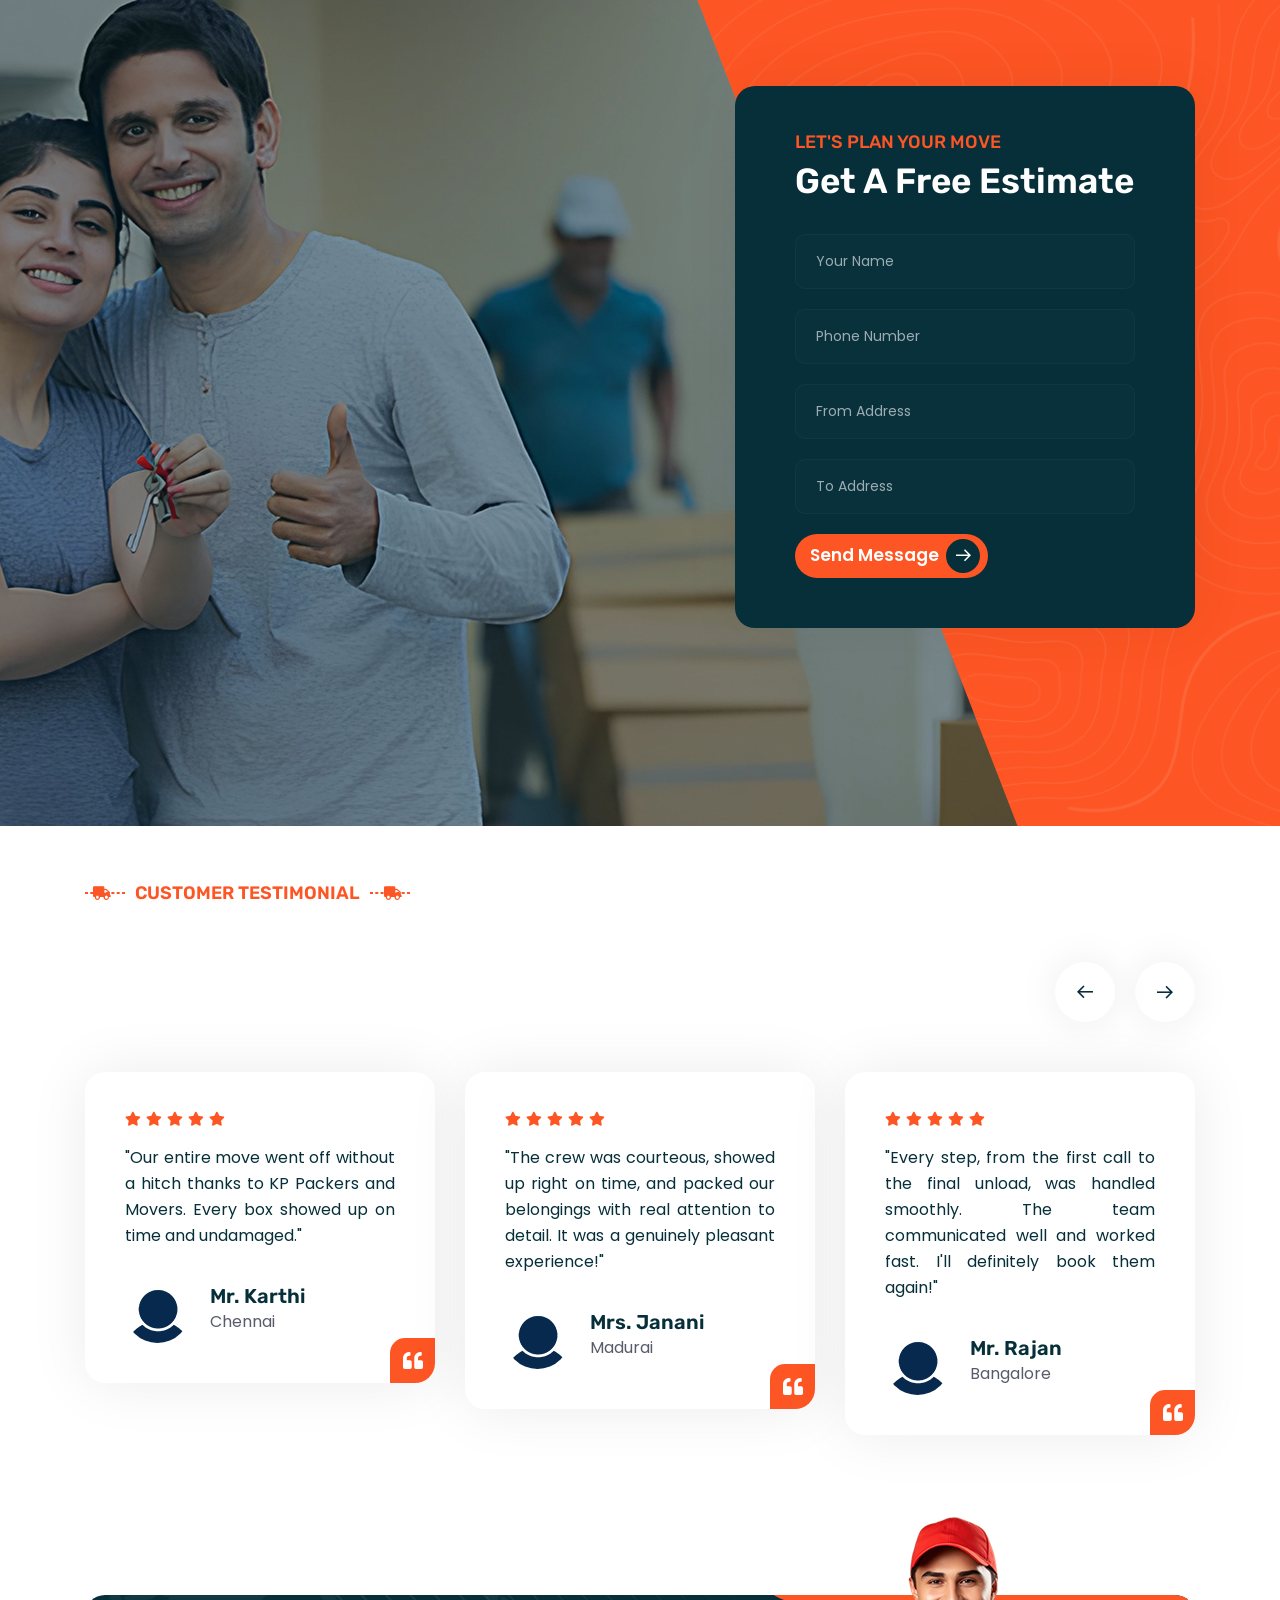
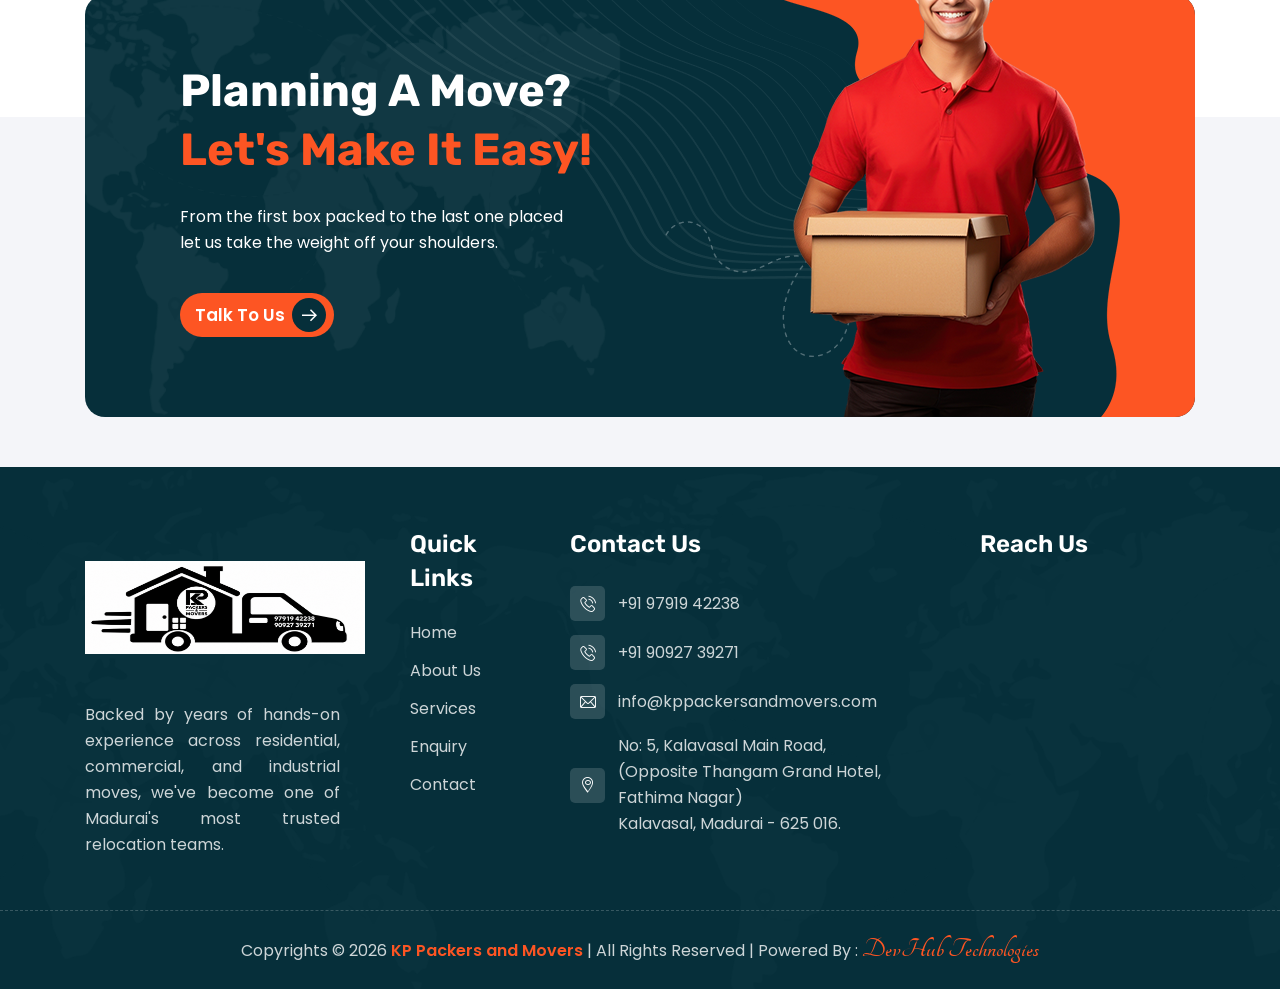
==== commit 02bd00ce: "Update index.html" ====
--- a/index.html
+++ b/index.html
@@ -17,7 +17,7 @@
     <link rel="apple-touch-icon" sizes="180x180" href="assets/images/favicon.png" />
     <link rel="icon" type="image/png" sizes="32x32" href="assets/images/favicon.png" />
     <link rel="icon" type="image/png" sizes="16x16" href="assets/images/favicon.png" />
-    <link rel="manifest" href="assets/images/favicon.png" />
+    <link rel="manifest" href="assets/images/kp-logo.png" />
 
     <!-- fonts -->
     <link rel="preconnect" href="https://fonts.googleapis.com/">
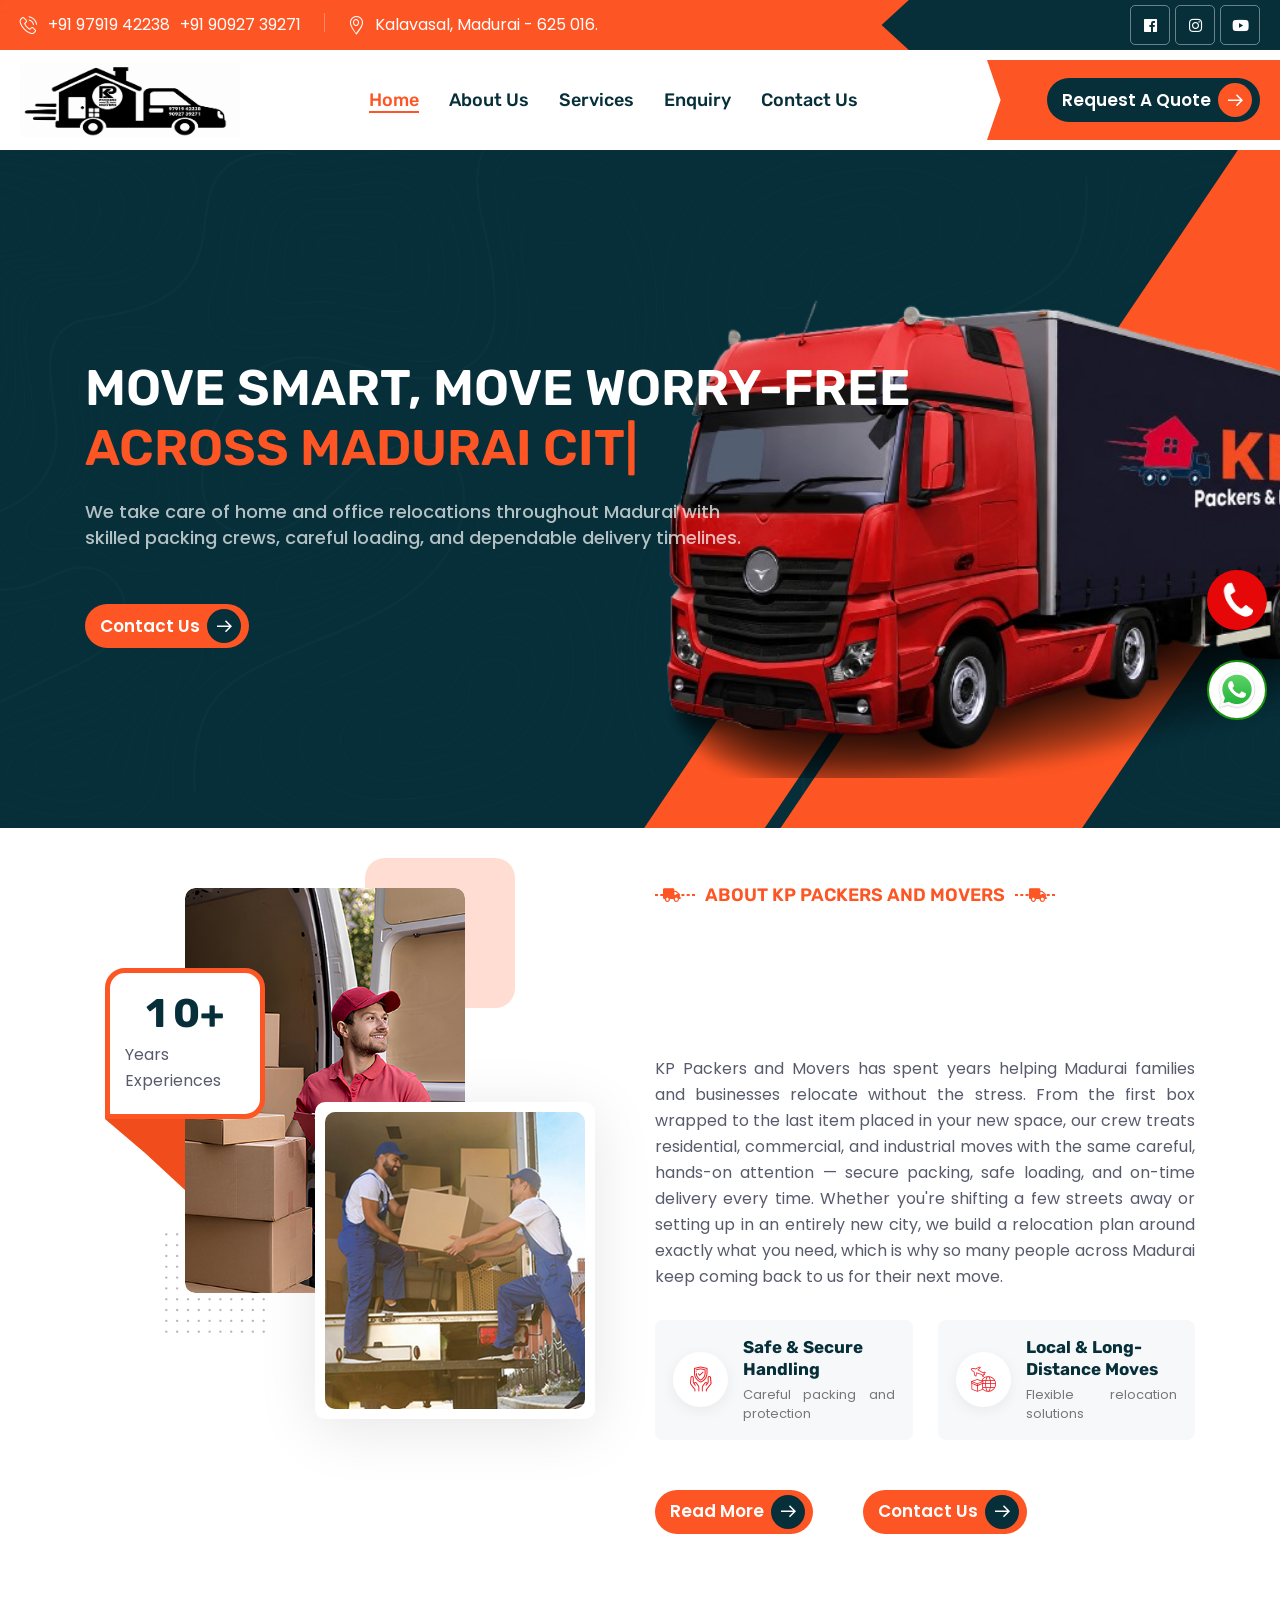
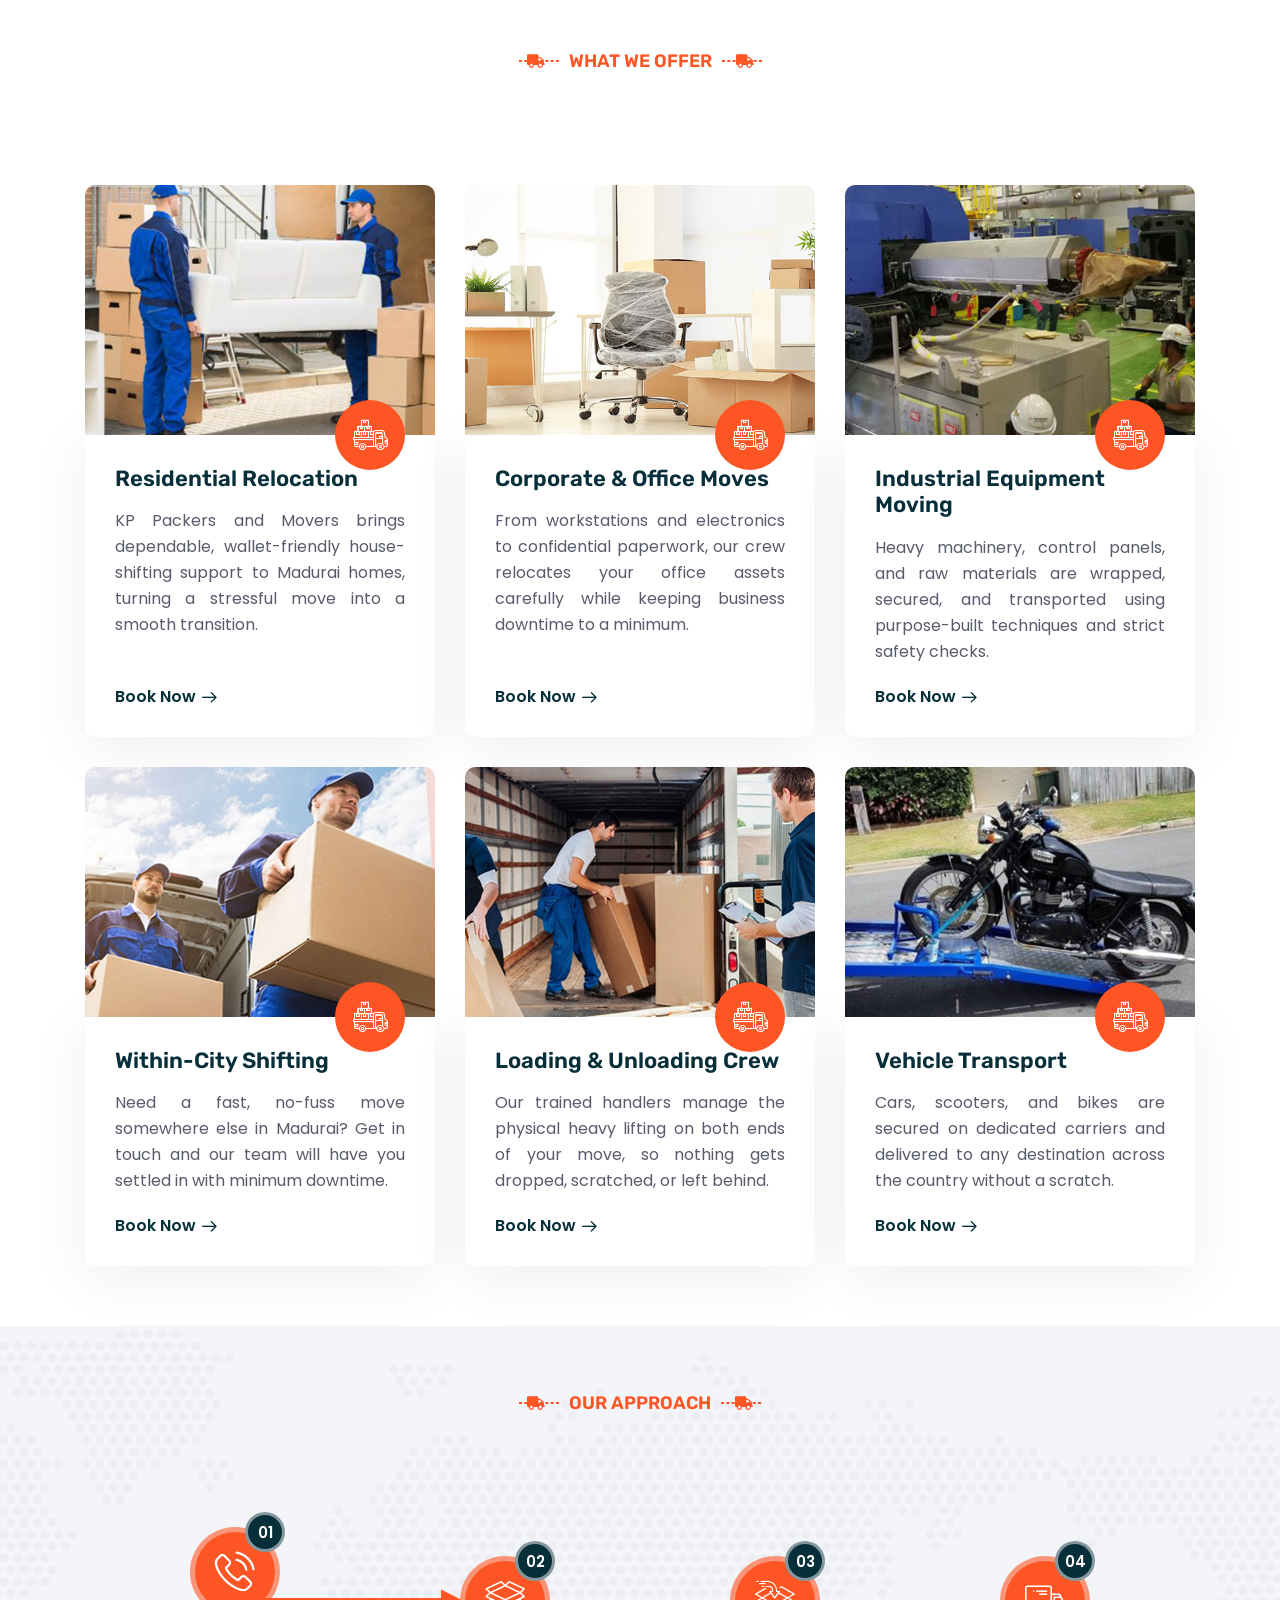
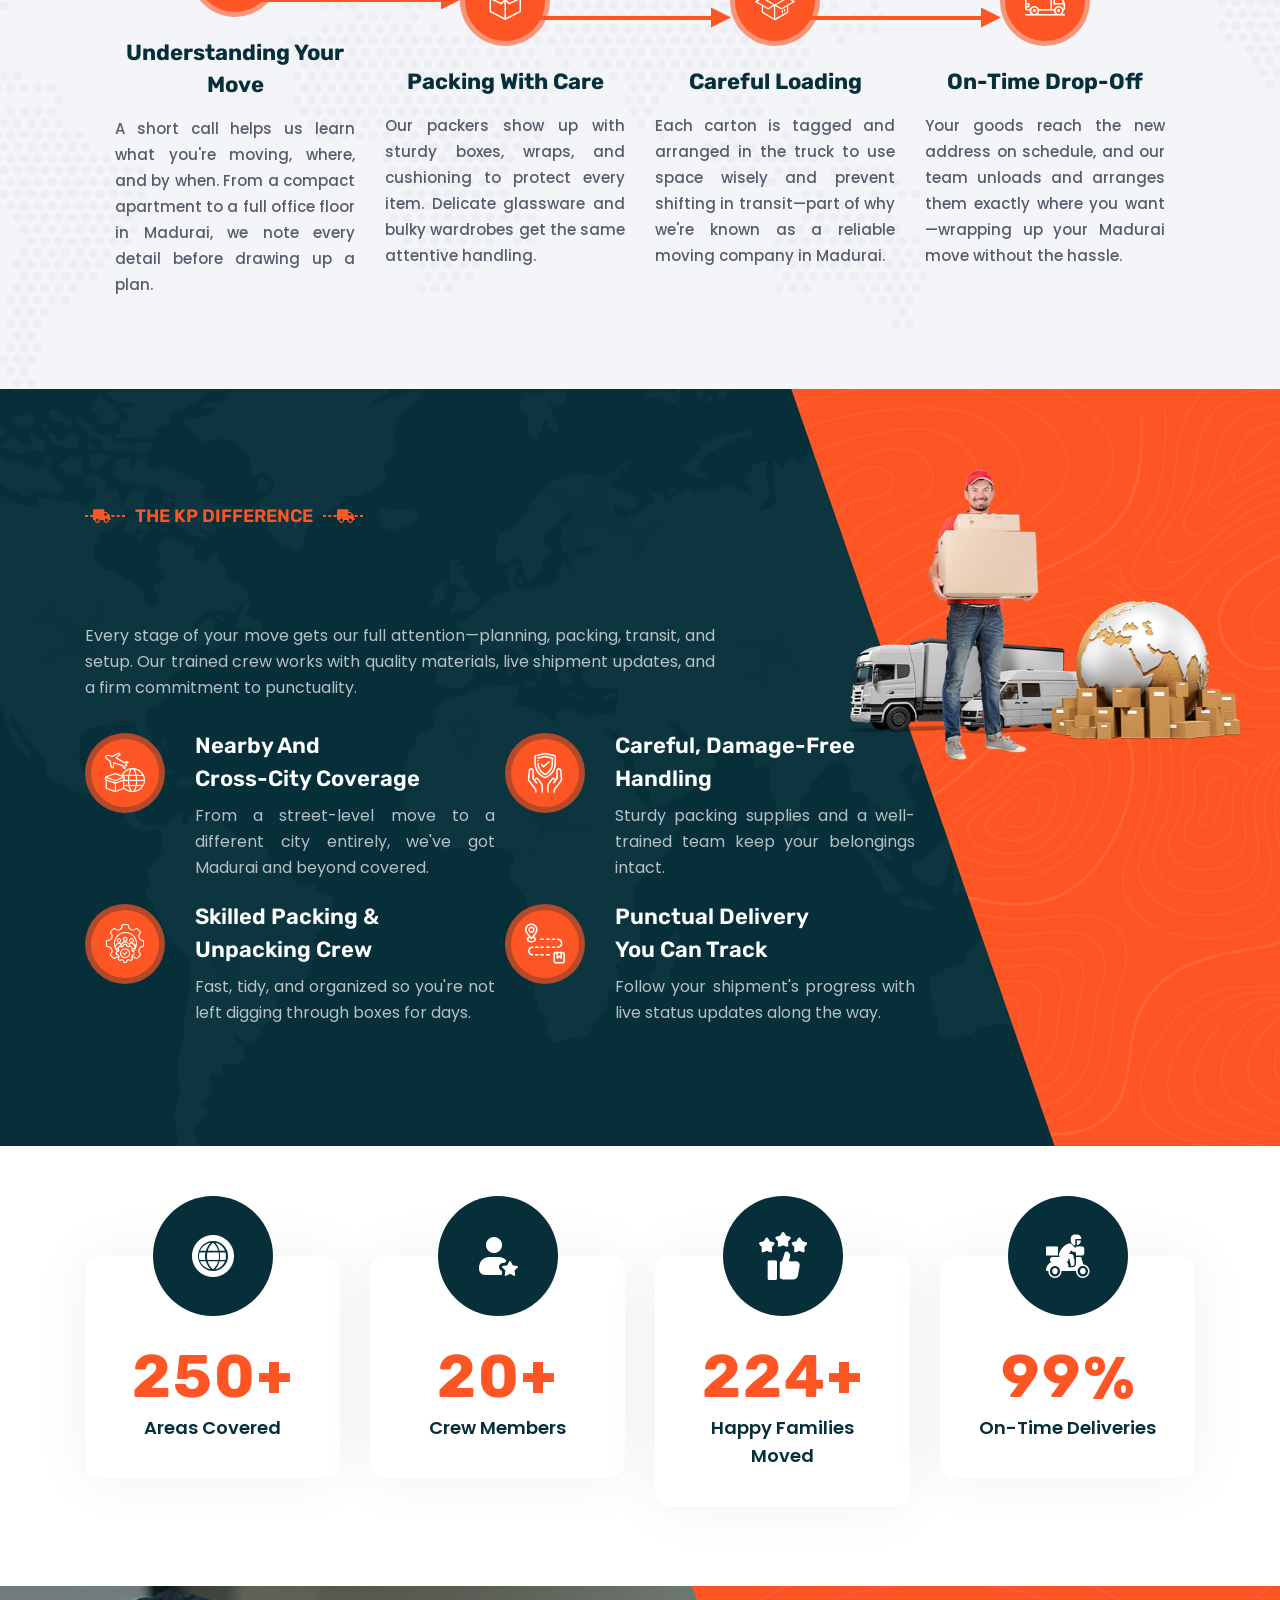
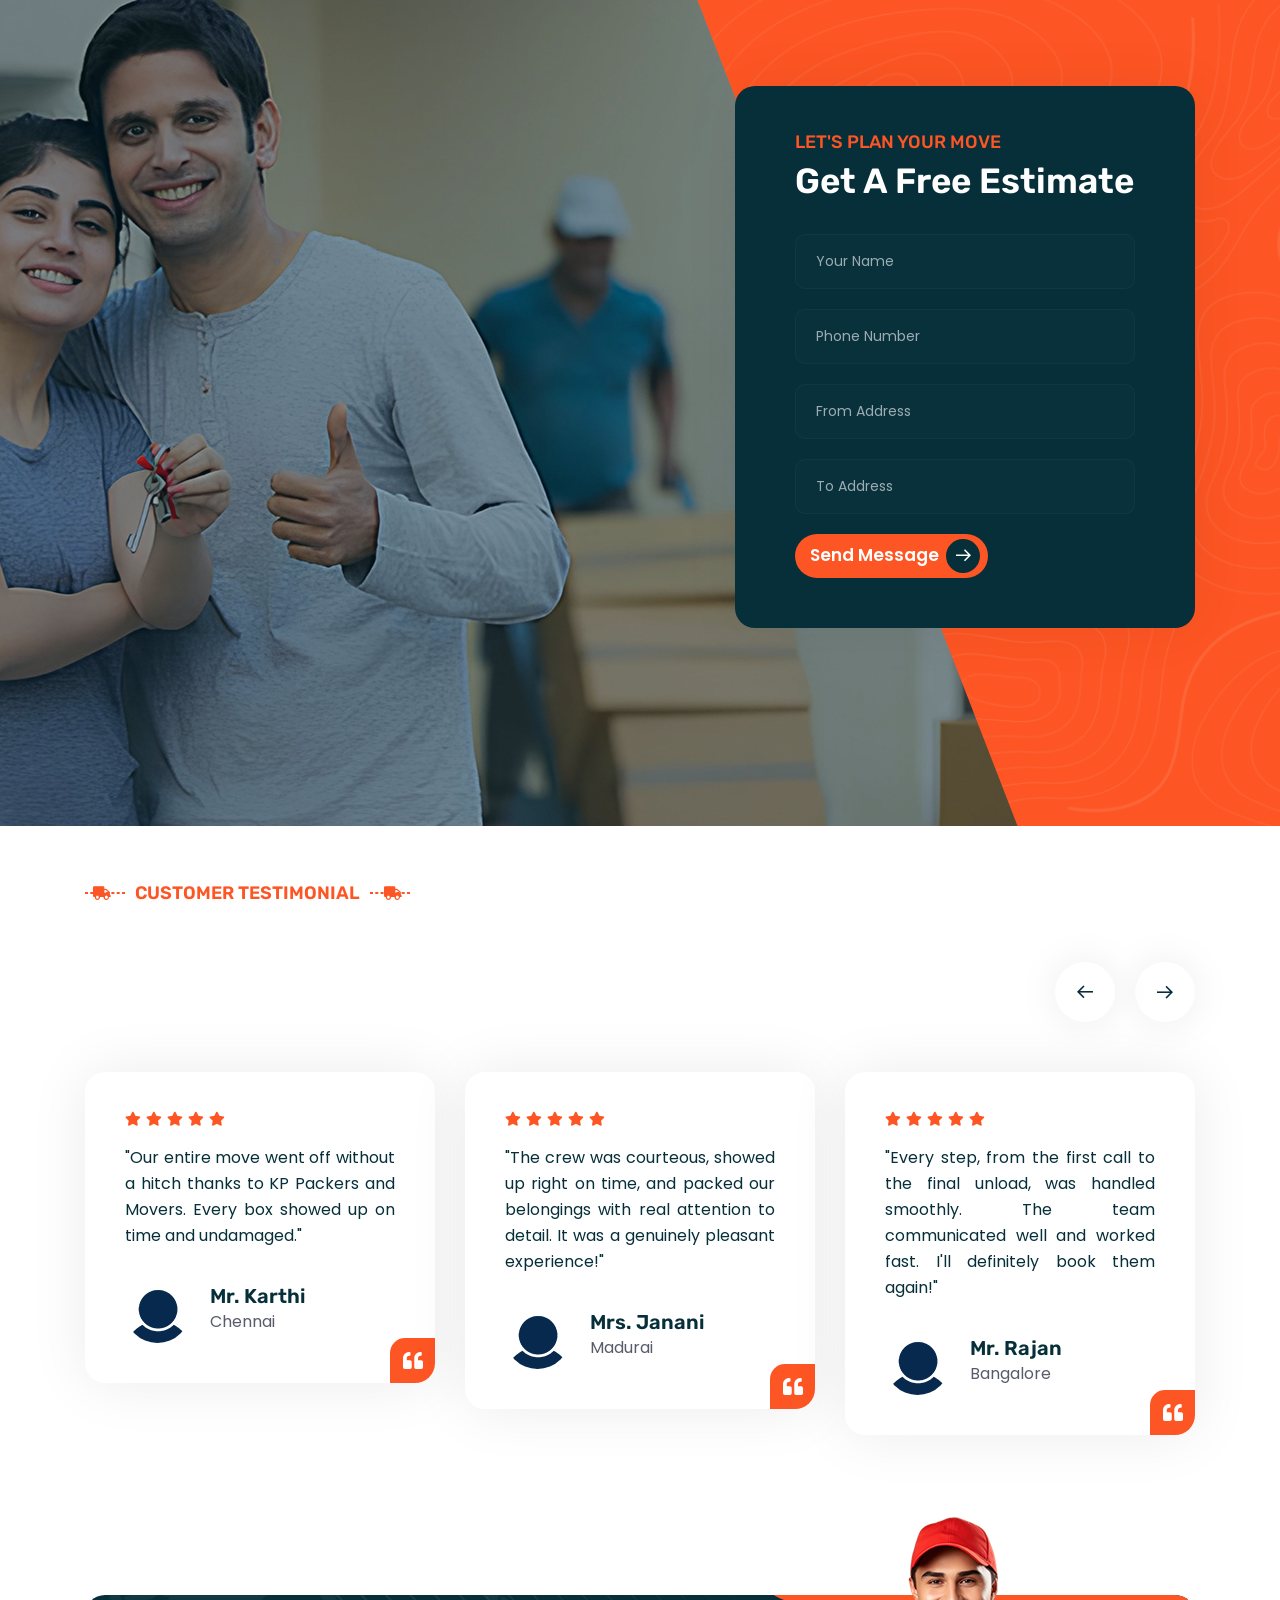
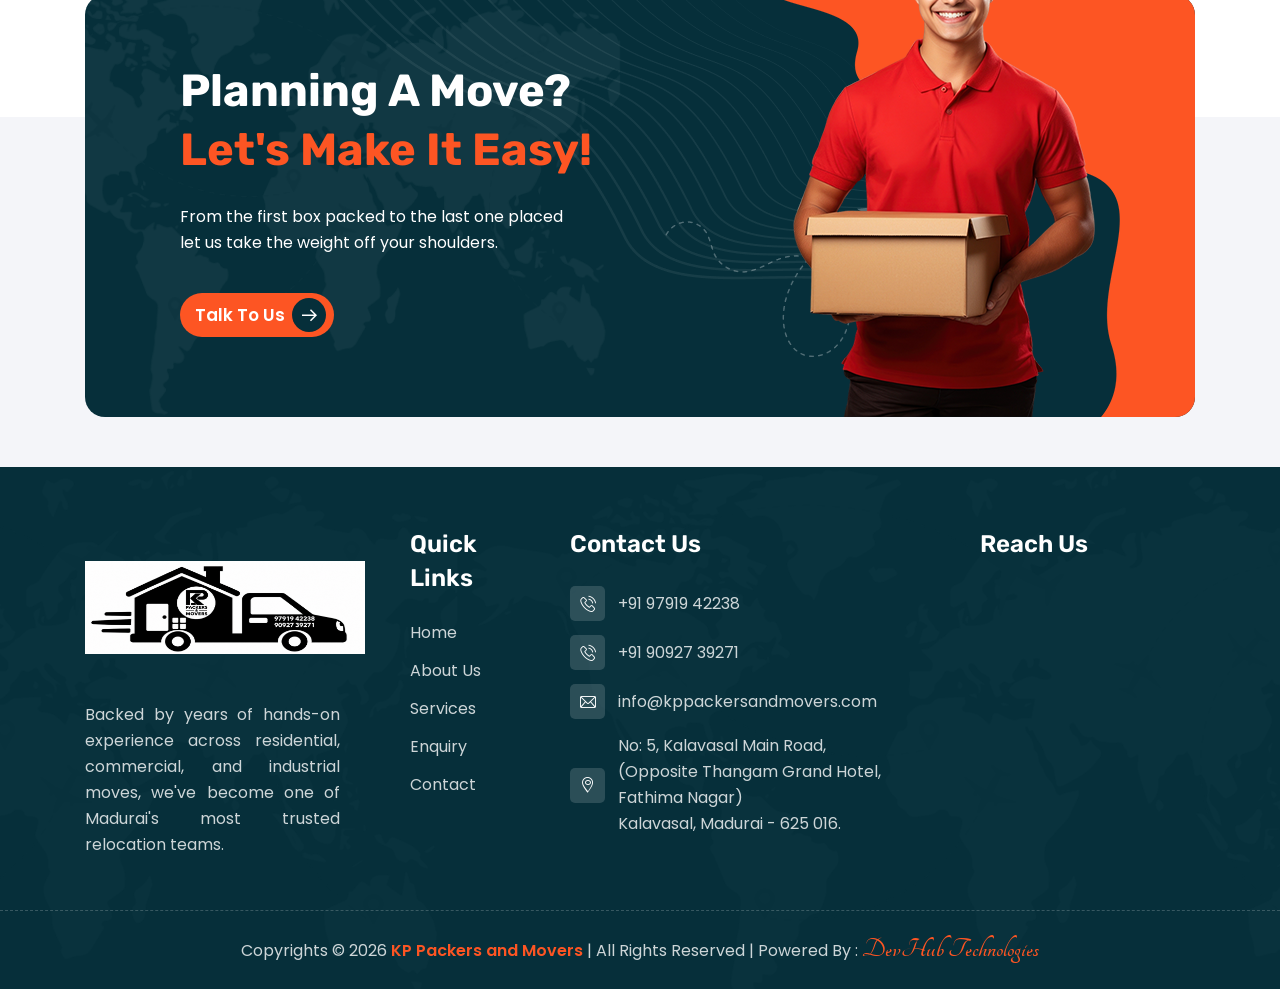
==== commit 0fed2383: "Update print statement from 'Hello' to 'Goodbye'" ====
--- a/index.html
+++ b/index.html
@@ -14,9 +14,9 @@
 
         
     <!-- favicons Icons -->
-    <link rel="apple-touch-icon" sizes="180x180" href="assets/images/favicon.png" />
-    <link rel="icon" type="image/png" sizes="32x32" href="assets/images/favicon.png" />
-    <link rel="icon" type="image/png" sizes="16x16" href="assets/images/favicon.png" />
+    <link rel="apple-touch-icon" sizes="180x180" href="assets/images/kp-logo.png" />
+    <link rel="icon" type="image/png" sizes="32x32" href="assets/images/kp-logo.png" />
+    <link rel="icon" type="image/png" sizes="16x16" href="assets/images/kp-logo.png" />
     <link rel="manifest" href="assets/images/kp-logo.png" />
 
     <!-- fonts -->
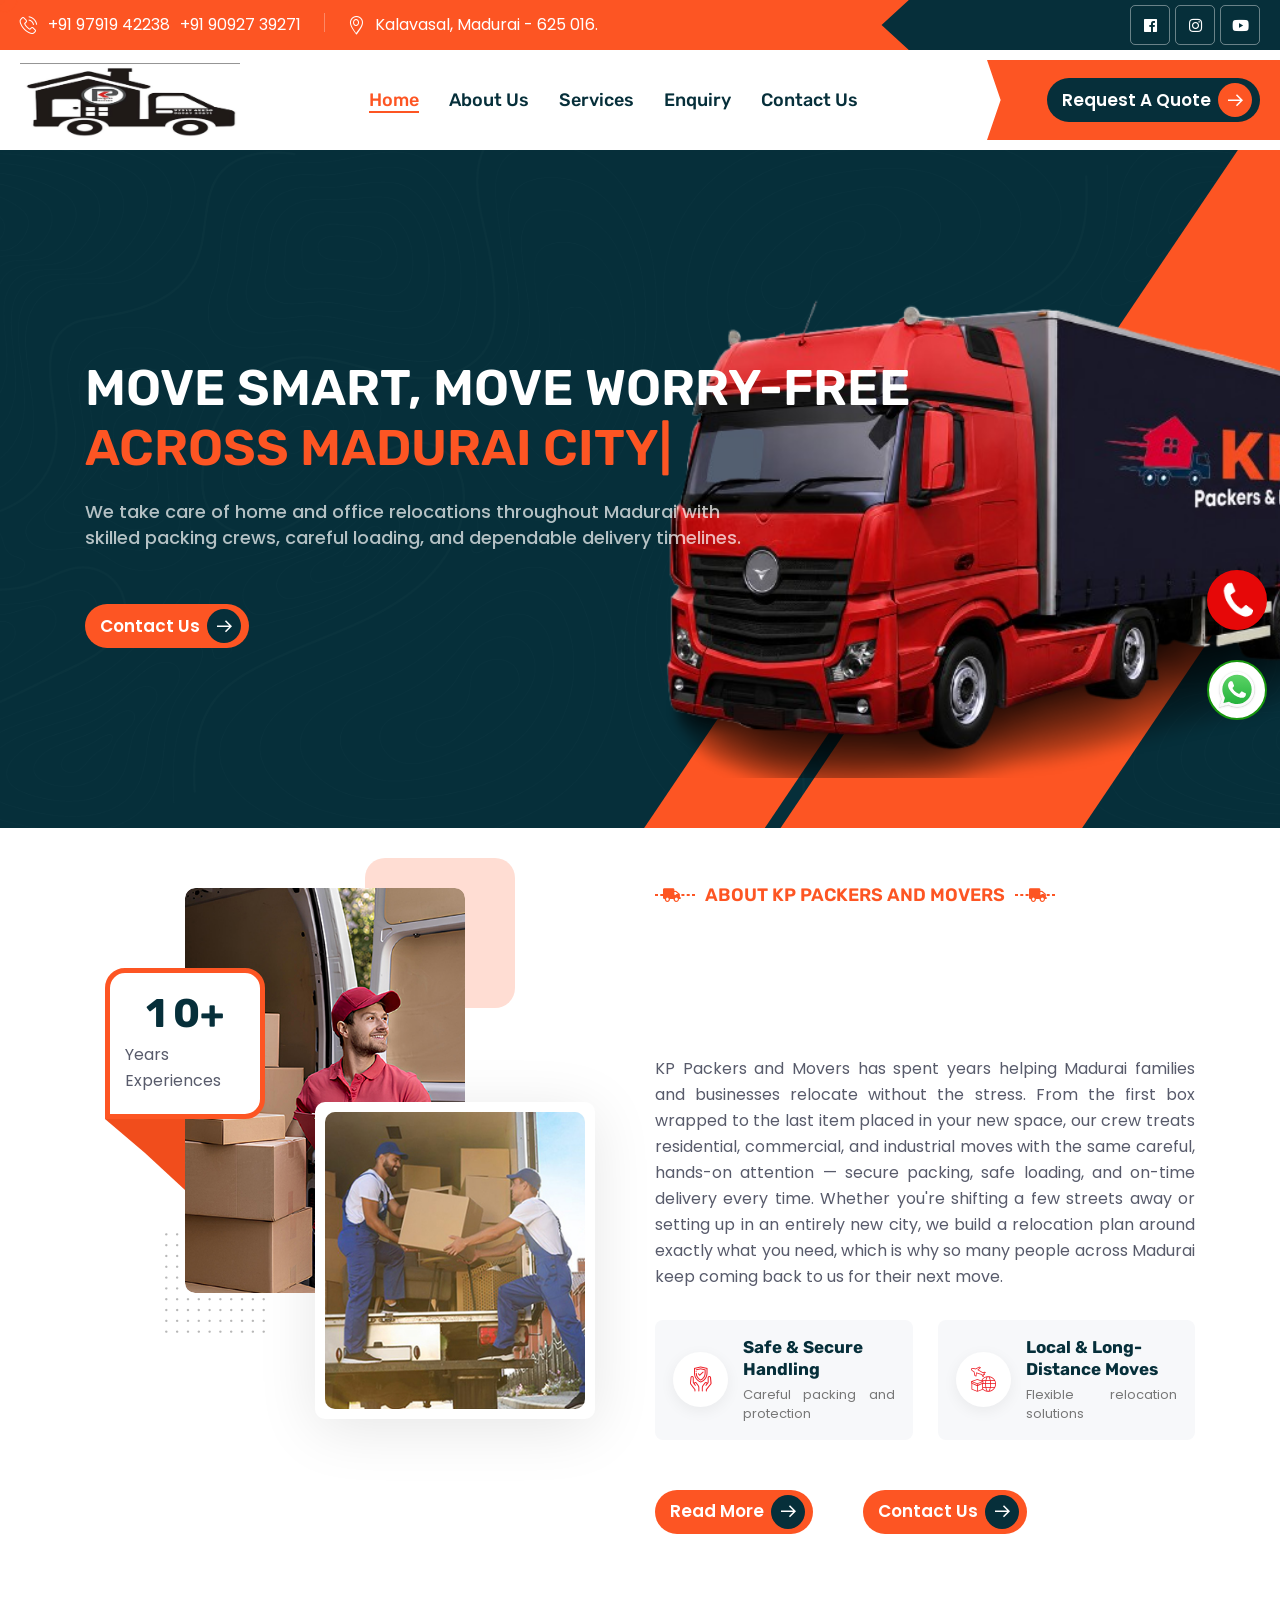
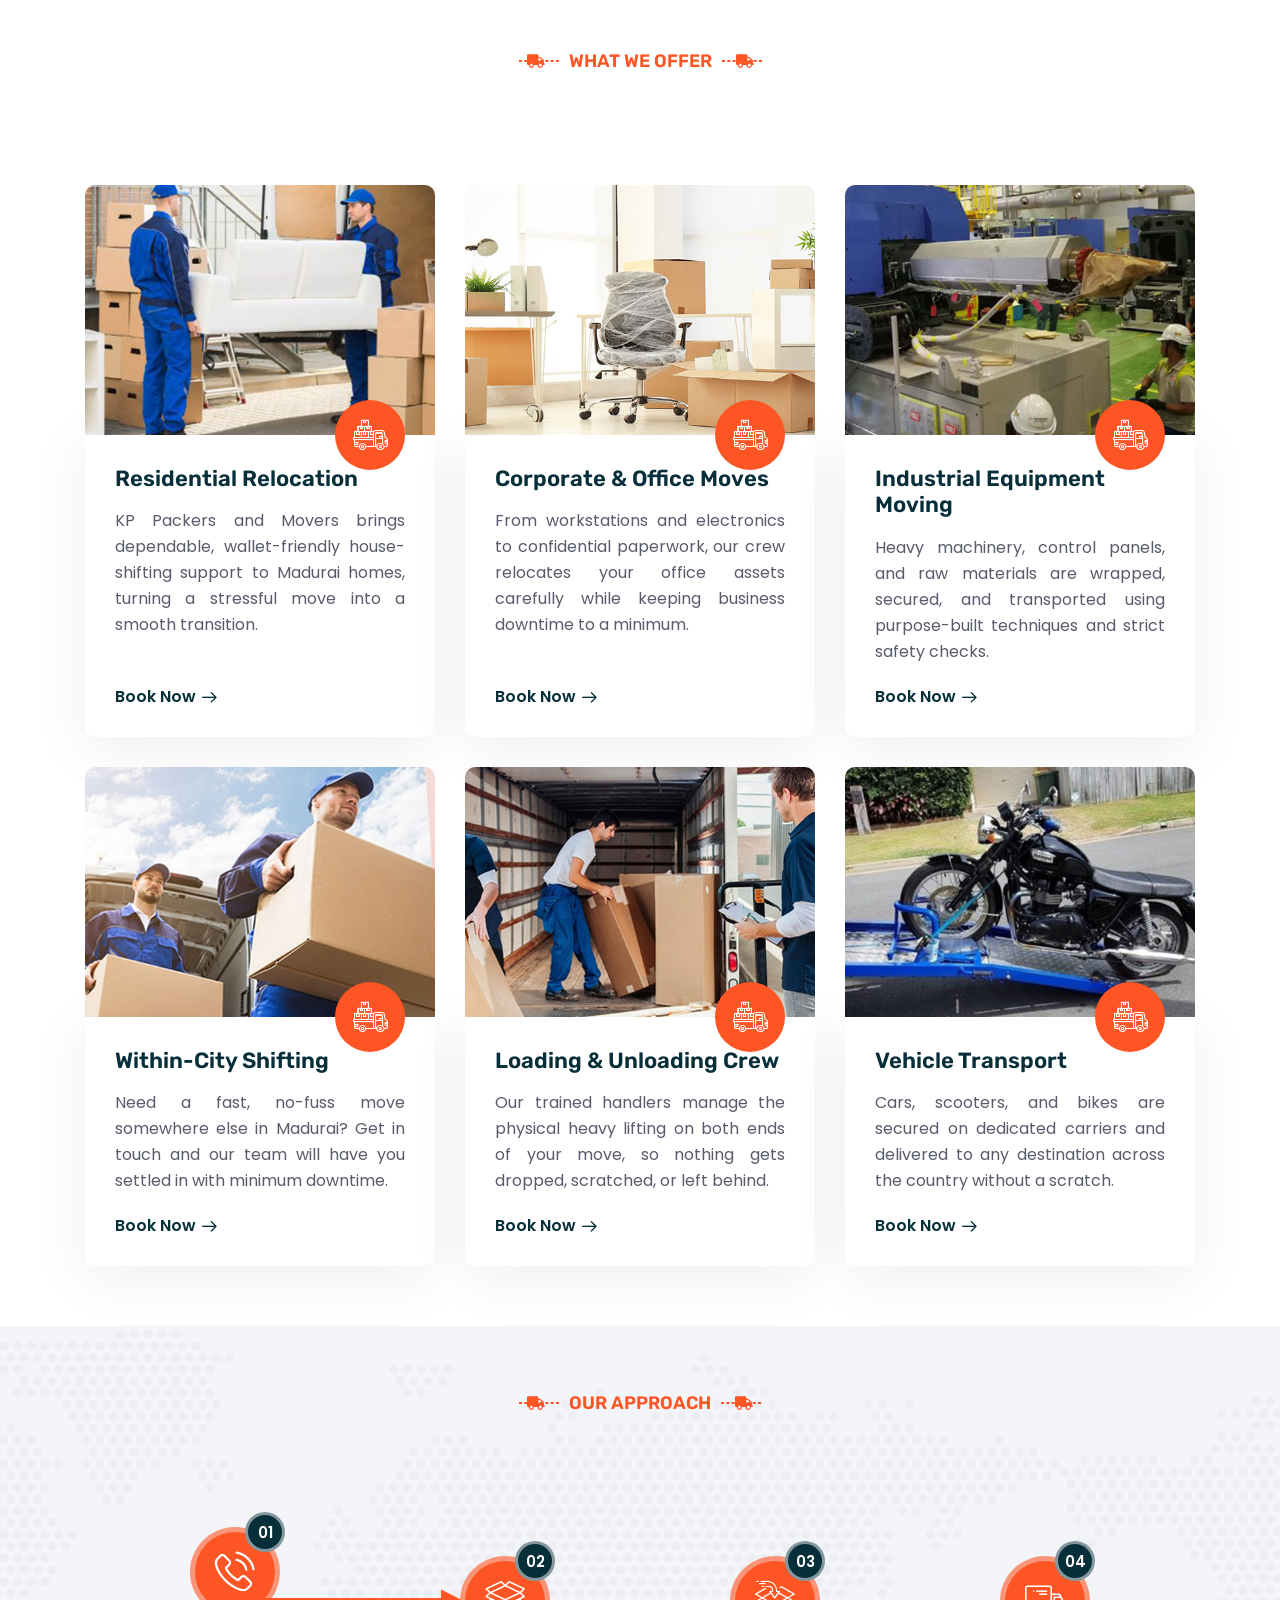
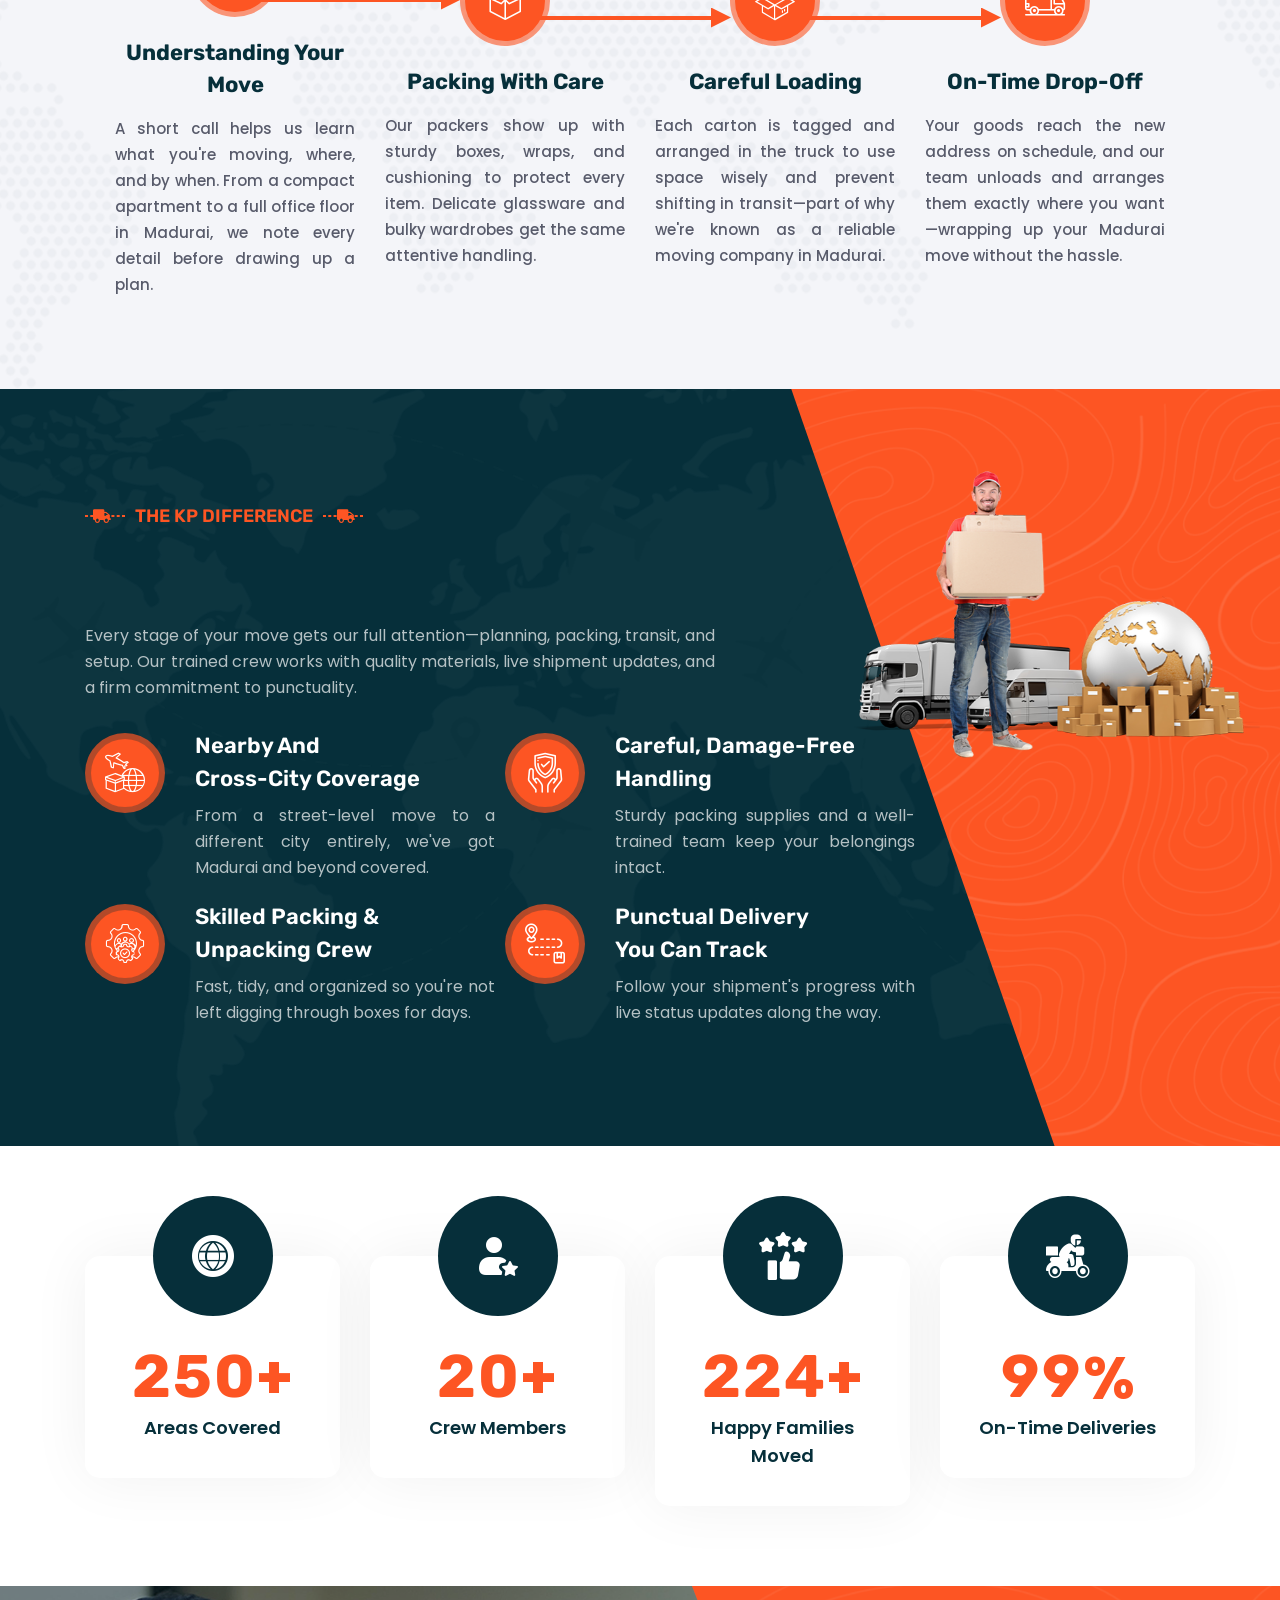
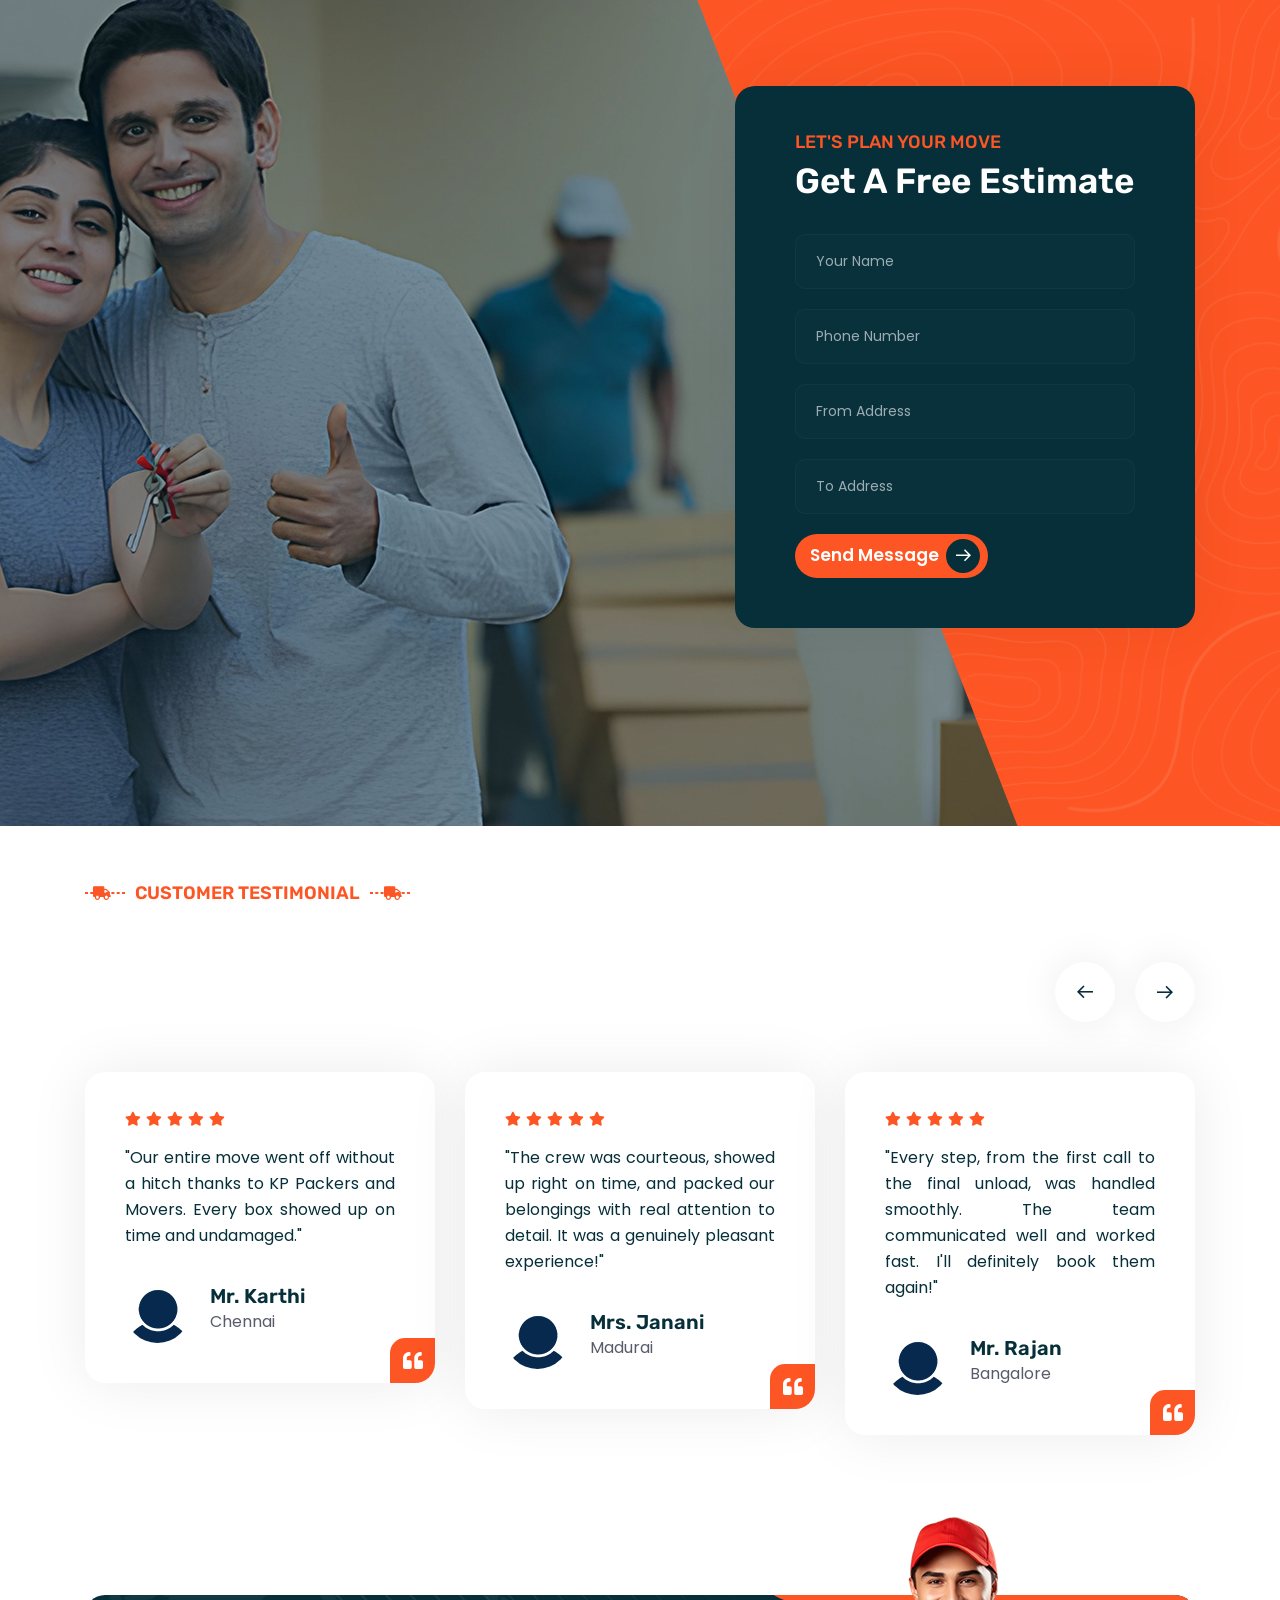
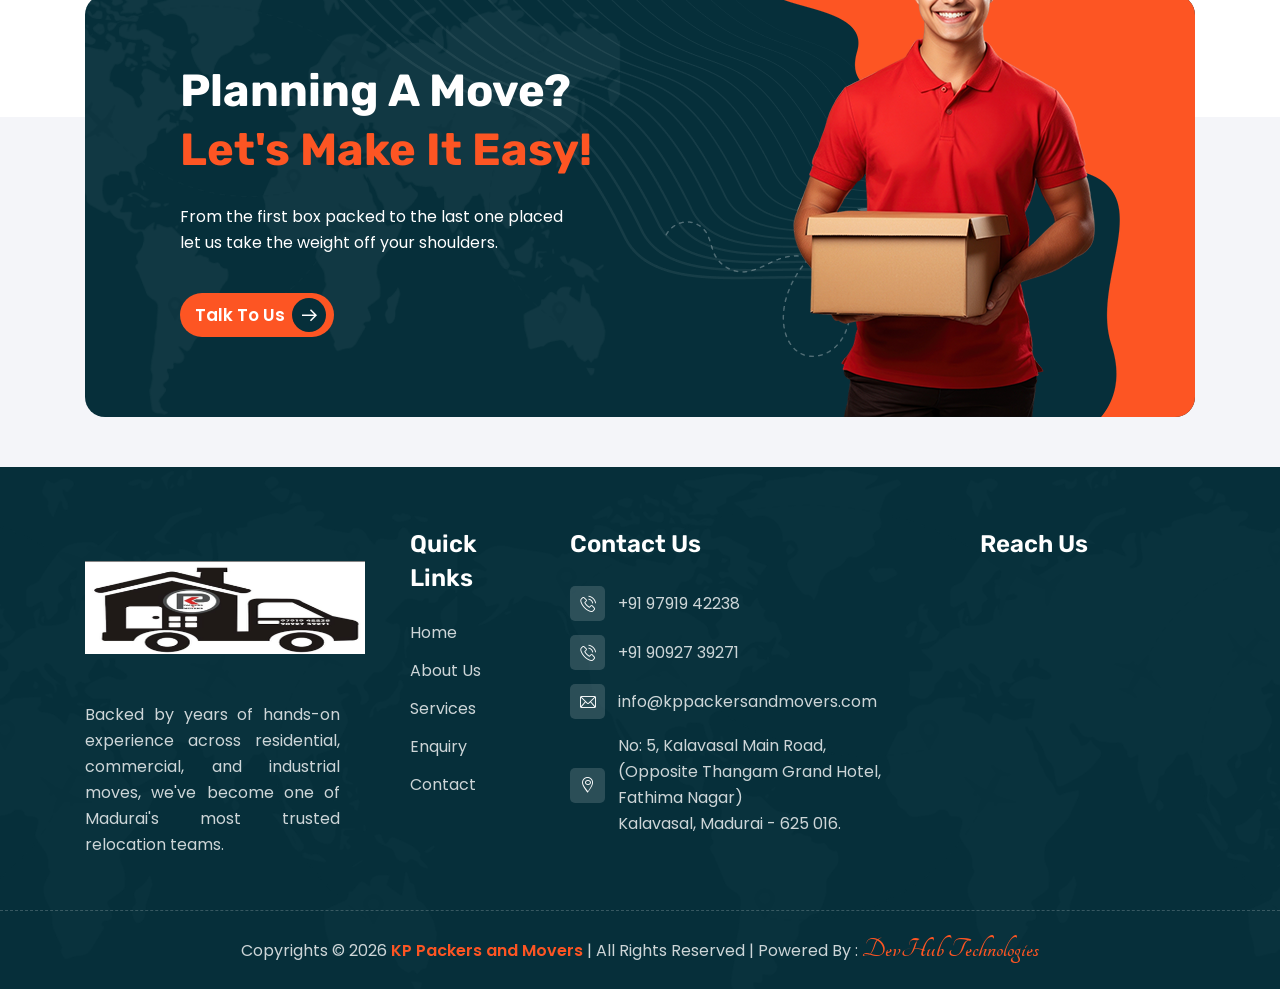
==== commit 8a8bed0b: "Update index.html" ====
--- a/index.html
+++ b/index.html
@@ -14,10 +14,10 @@
 
         
     <!-- favicons Icons -->
-    <link rel="apple-touch-icon" sizes="180x180" href="assets/images/kp-logo.png" />
-    <link rel="icon" type="image/png" sizes="32x32" href="assets/images/kp-logo.png" />
-    <link rel="icon" type="image/png" sizes="16x16" href="assets/images/kp-logo.png" />
-    <link rel="manifest" href="assets/images/kp-logo.png" />
+    <link rel="apple-touch-icon" sizes="180x180" href="assets/images/logo_kp.png" />
+    <link rel="icon" type="image/png" sizes="32x32" href="assets/images/logo_kp.png" />
+    <link rel="icon" type="image/png" sizes="16x16" href="assets/images/logo_kp.png" />
+    <link rel="manifest" href="assets/images/logo_kp.png" />
 
     <!-- fonts -->
     <link rel="preconnect" href="https://fonts.googleapis.com/">
@@ -166,7 +166,7 @@
                     <div class="main-menu-two__wrapper-inner">
                         <div class="main-menu-two__left">
                             <div class="main-menu-two__logo">
-                                <a href="index.html"><img src="assets/images/kp-logo.png" alt="" style="width: 220px; height: 100px; object-fit: contain;"></a>
+                                <a href="index.html"><img src="assets/images/logo_kp.png" alt="" style="width: 220px; height: 100px; object-fit: contain;"></a>
                             </div>
                         </div>
                         <div class="main-menu-two__main-menu-box">
@@ -1066,7 +1066,7 @@
                         <div class="col-xl-3 col-lg-6 col-md-6 wow fadeInUp" data-wow-delay="100ms">
                             <div class="footer-widget__column footer-widget__about">
                                 <div class="footer-widget__logo">
-                                    <a href="index.html"><img src="assets/images/kp-logo.png" alt="" style="width: 280px; height: 150px; object-fit: contain;"></a>
+                                    <a href="index.html"><img src="assets/images/logo_kp.png" alt="" style="width: 280px; height: 150px; object-fit: contain;"></a>
                                 </div>
                                 <p class="footer-widget__about-text">Backed by years of hands-on experience across residential, commercial, and industrial moves, we've become one of Madurai's most trusted relocation teams.</p>
                                 <!-- <div class="site-footer__social">
